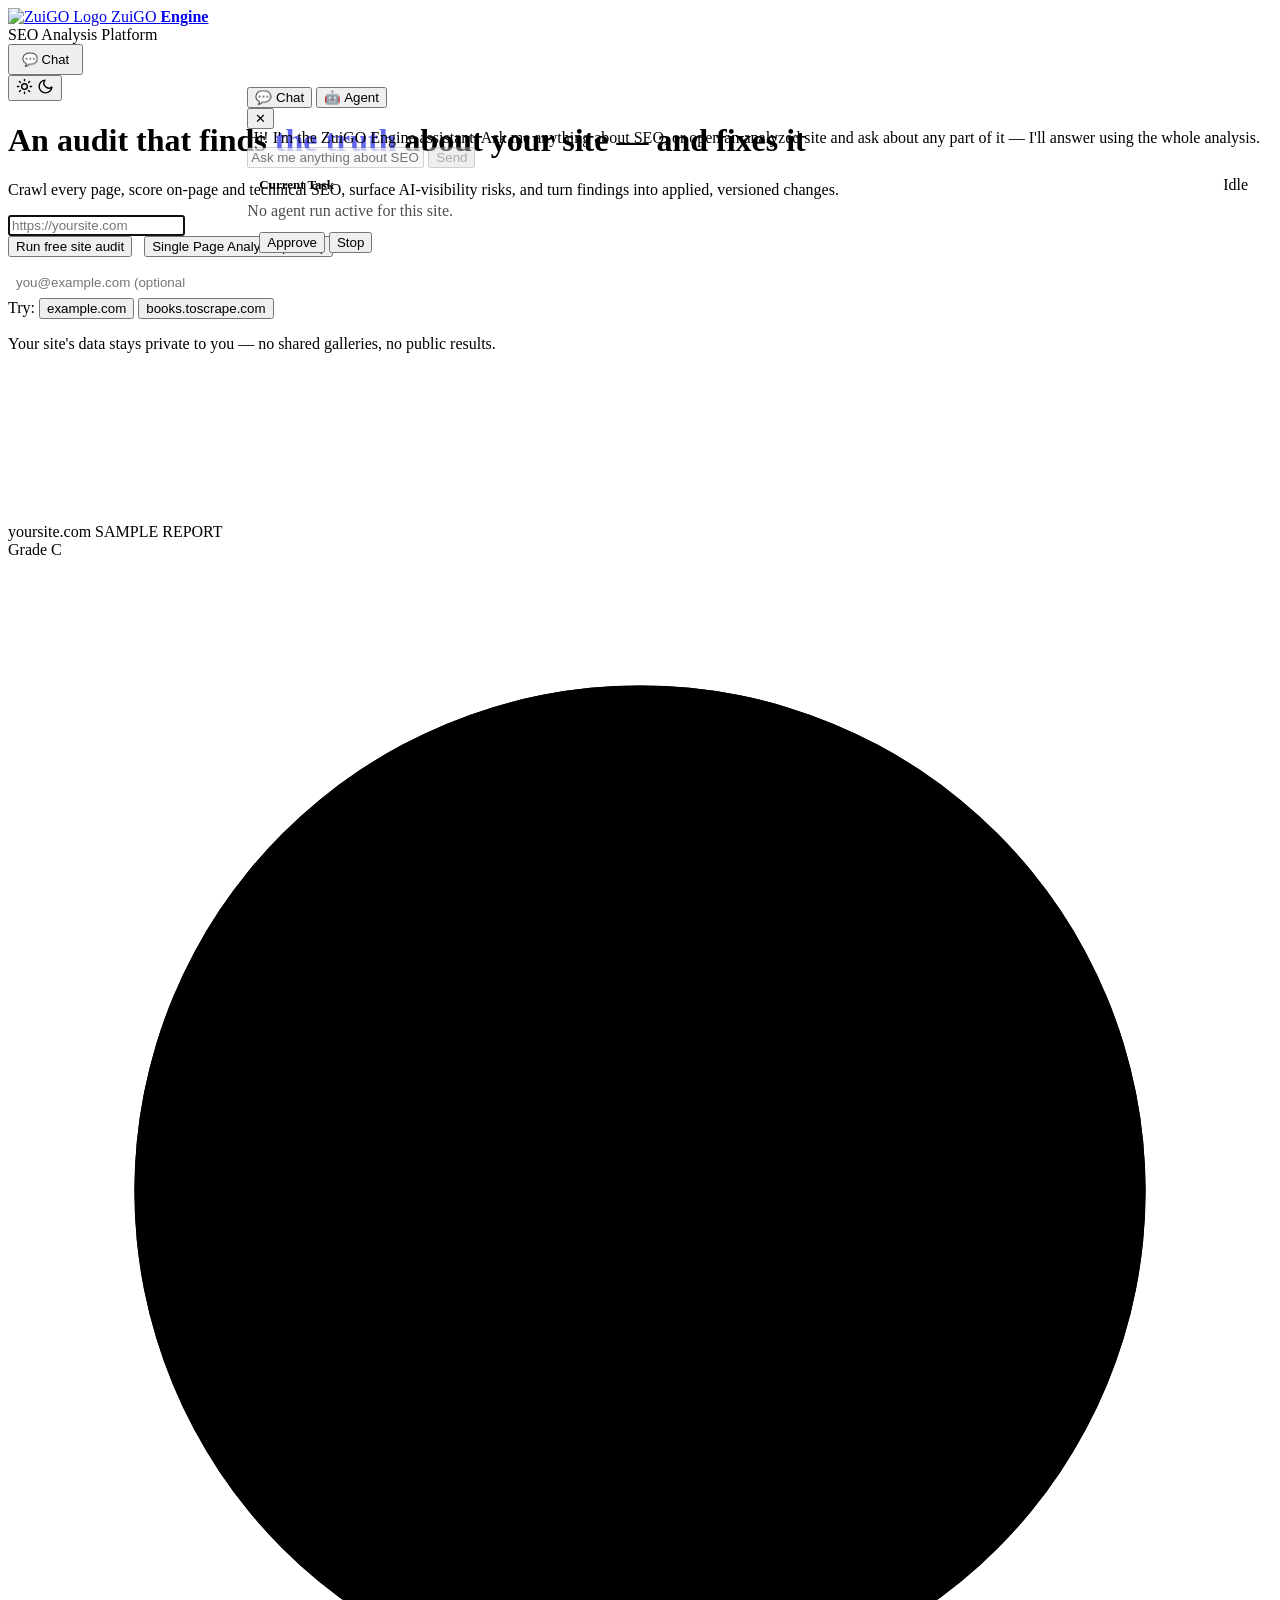
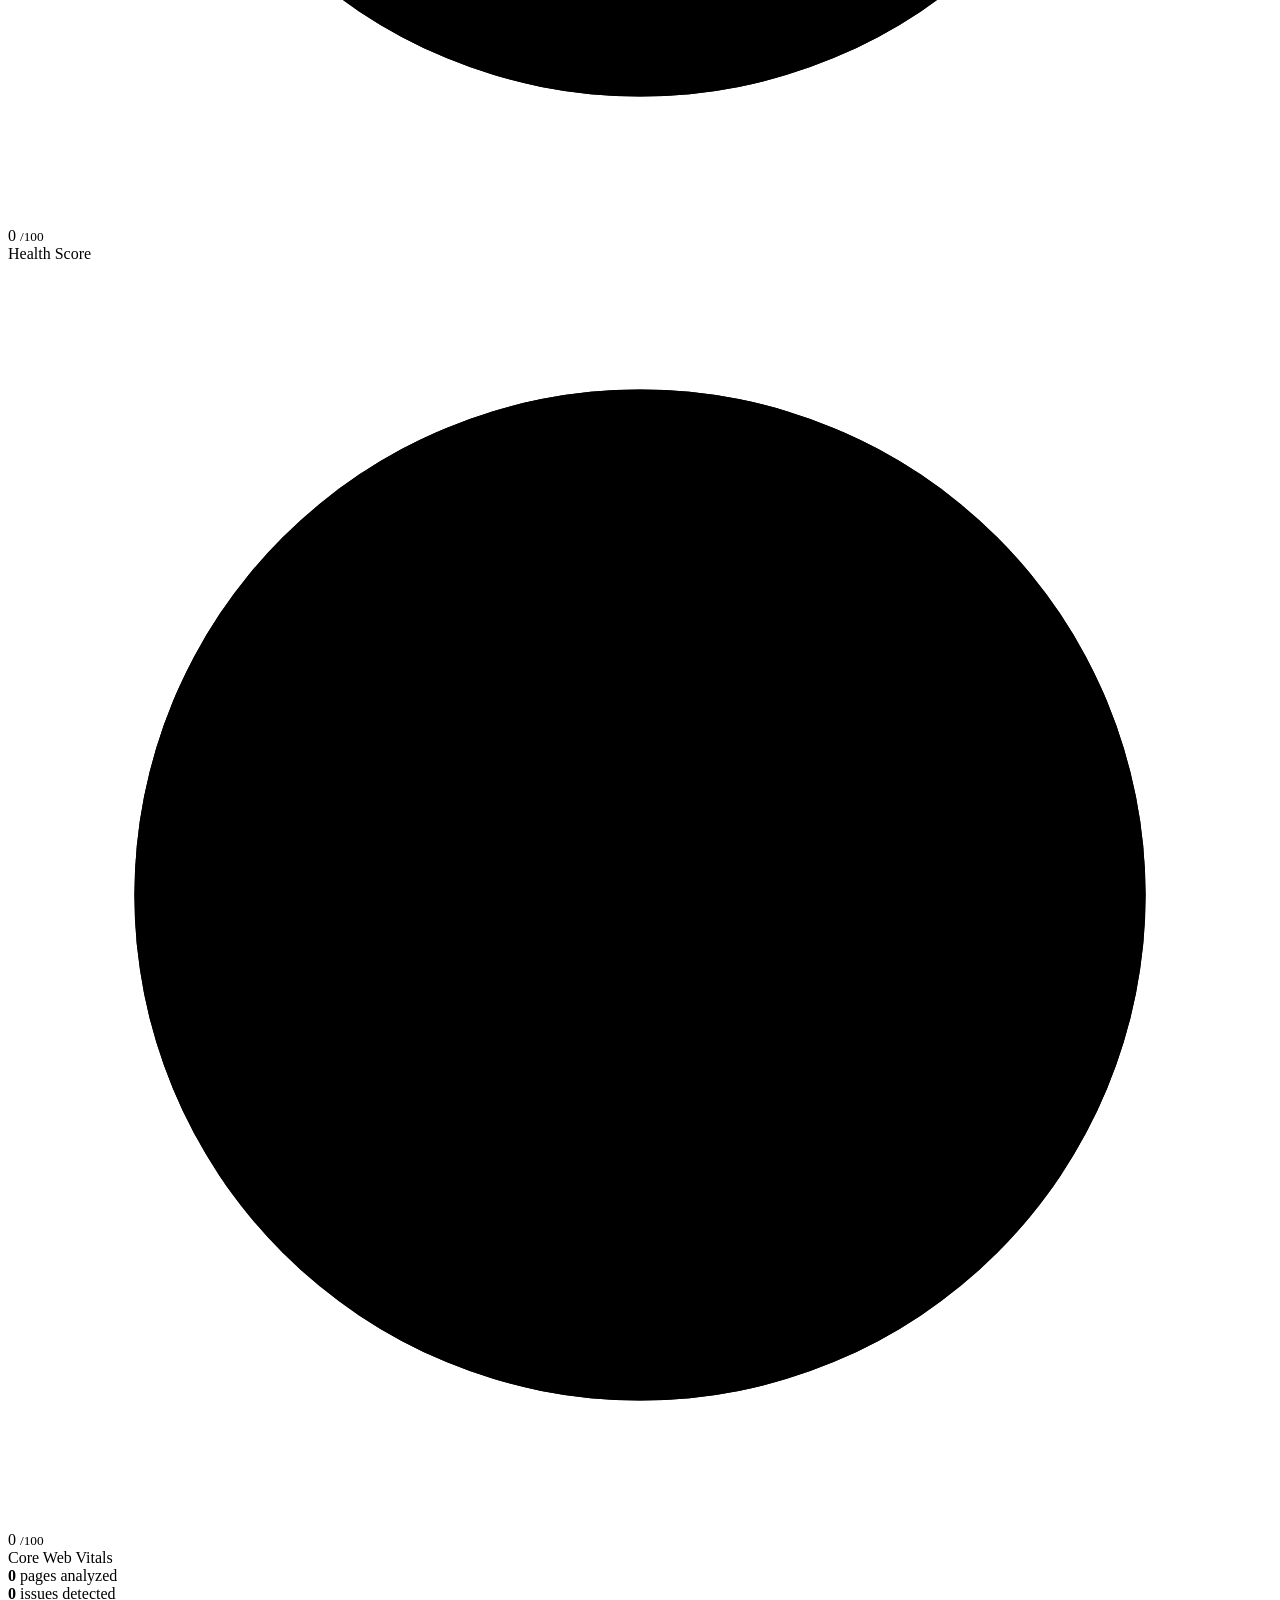
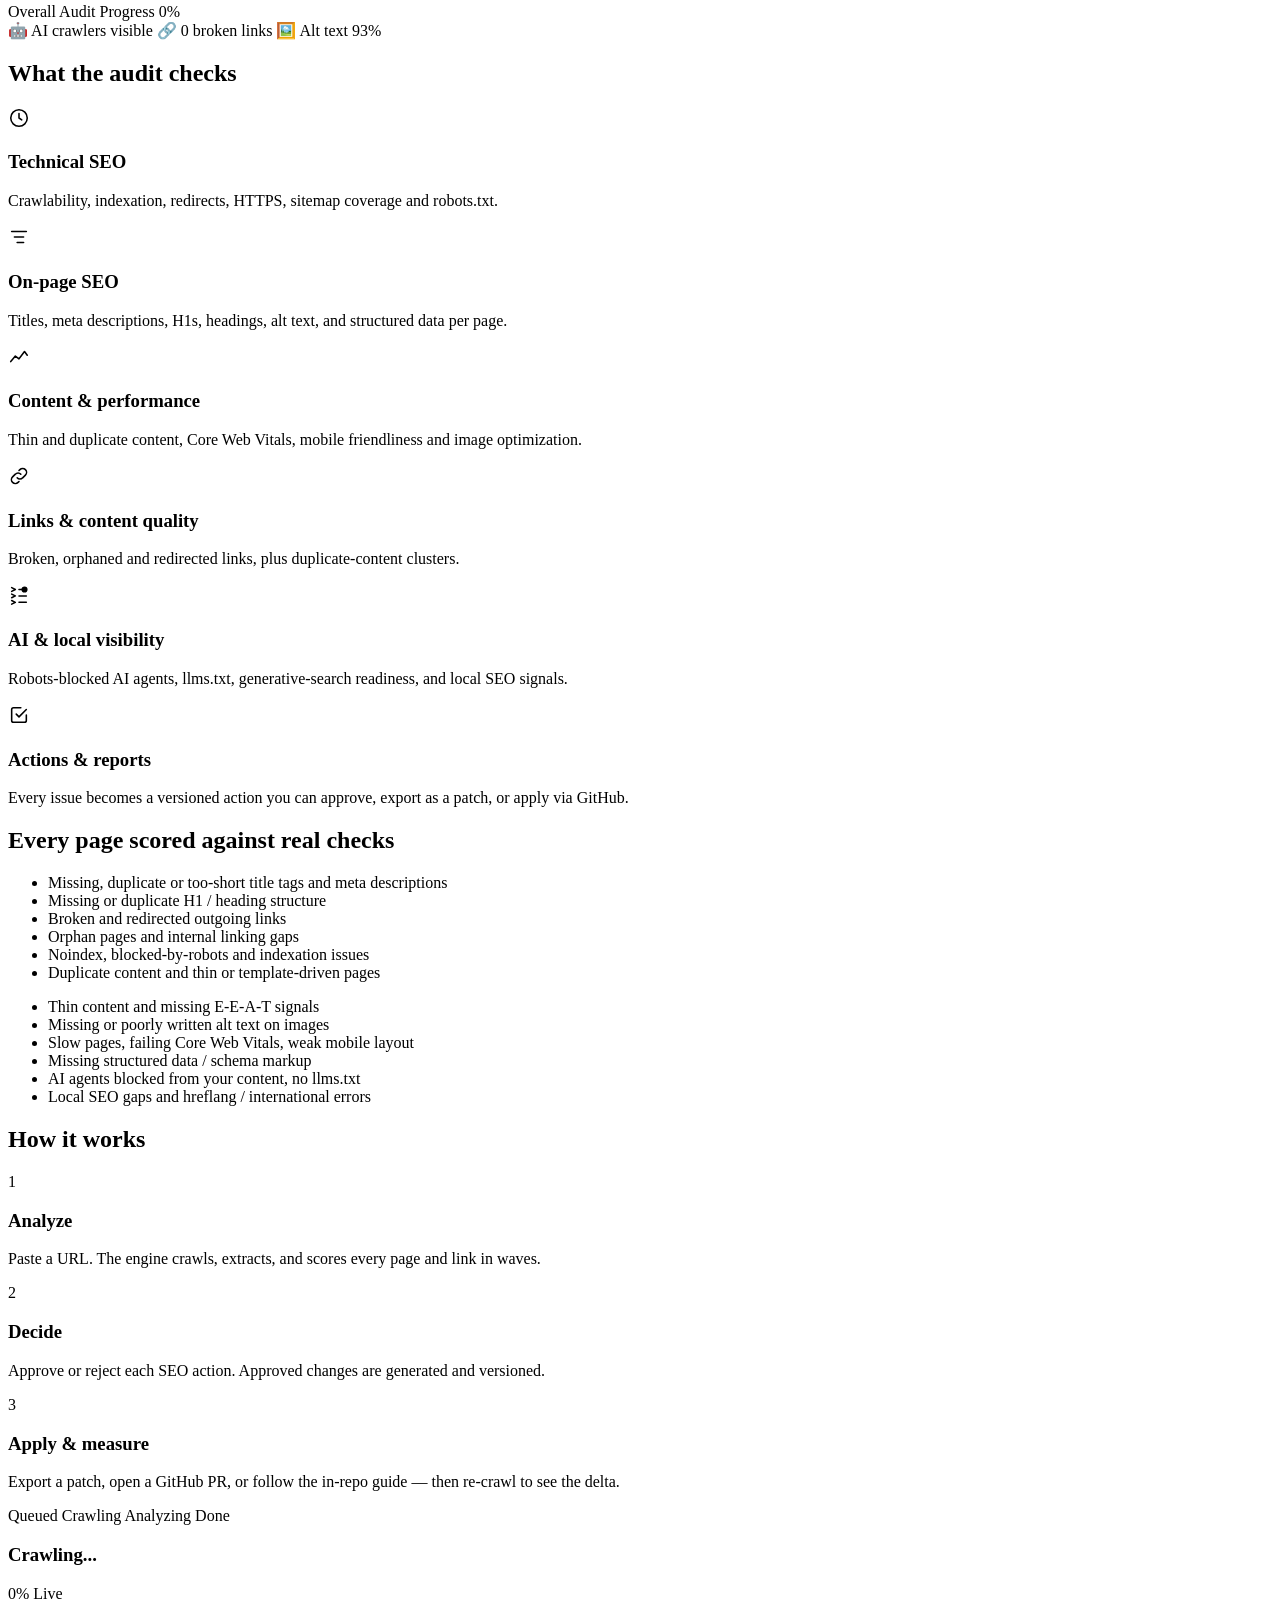
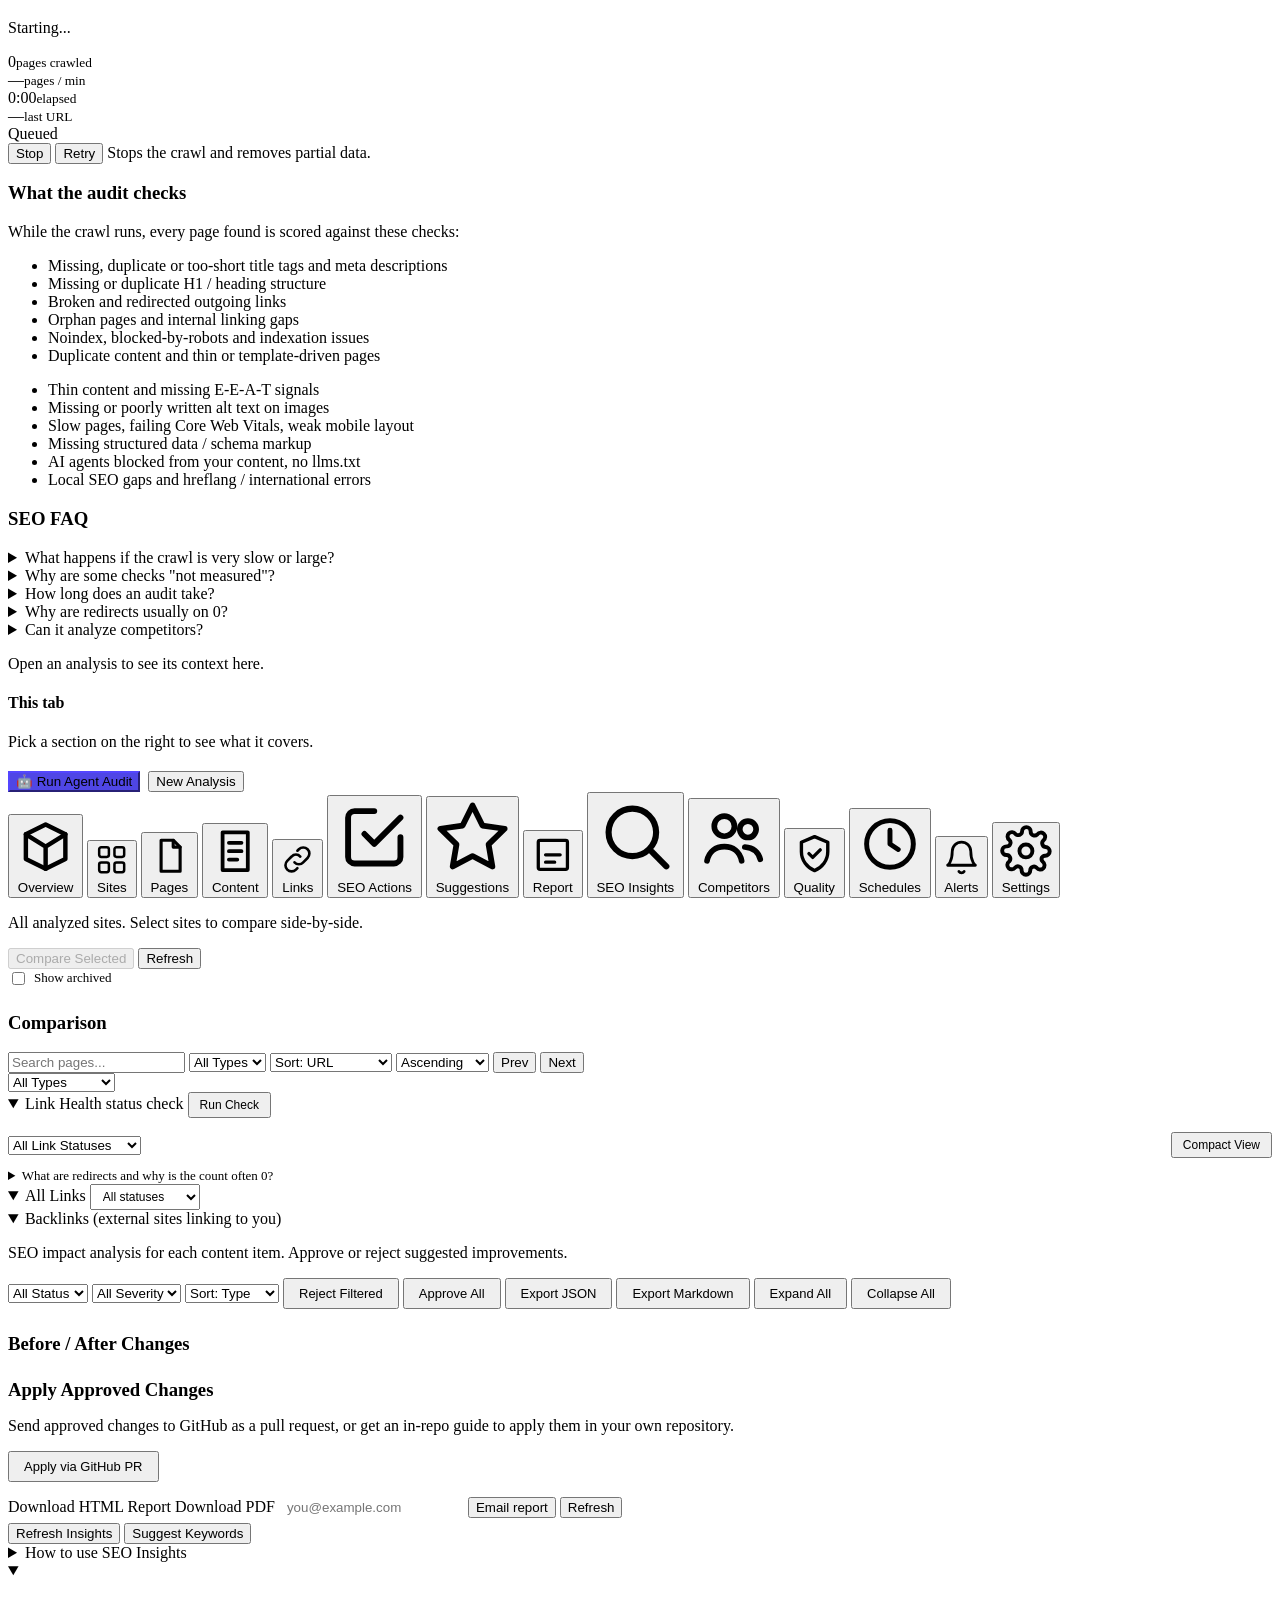
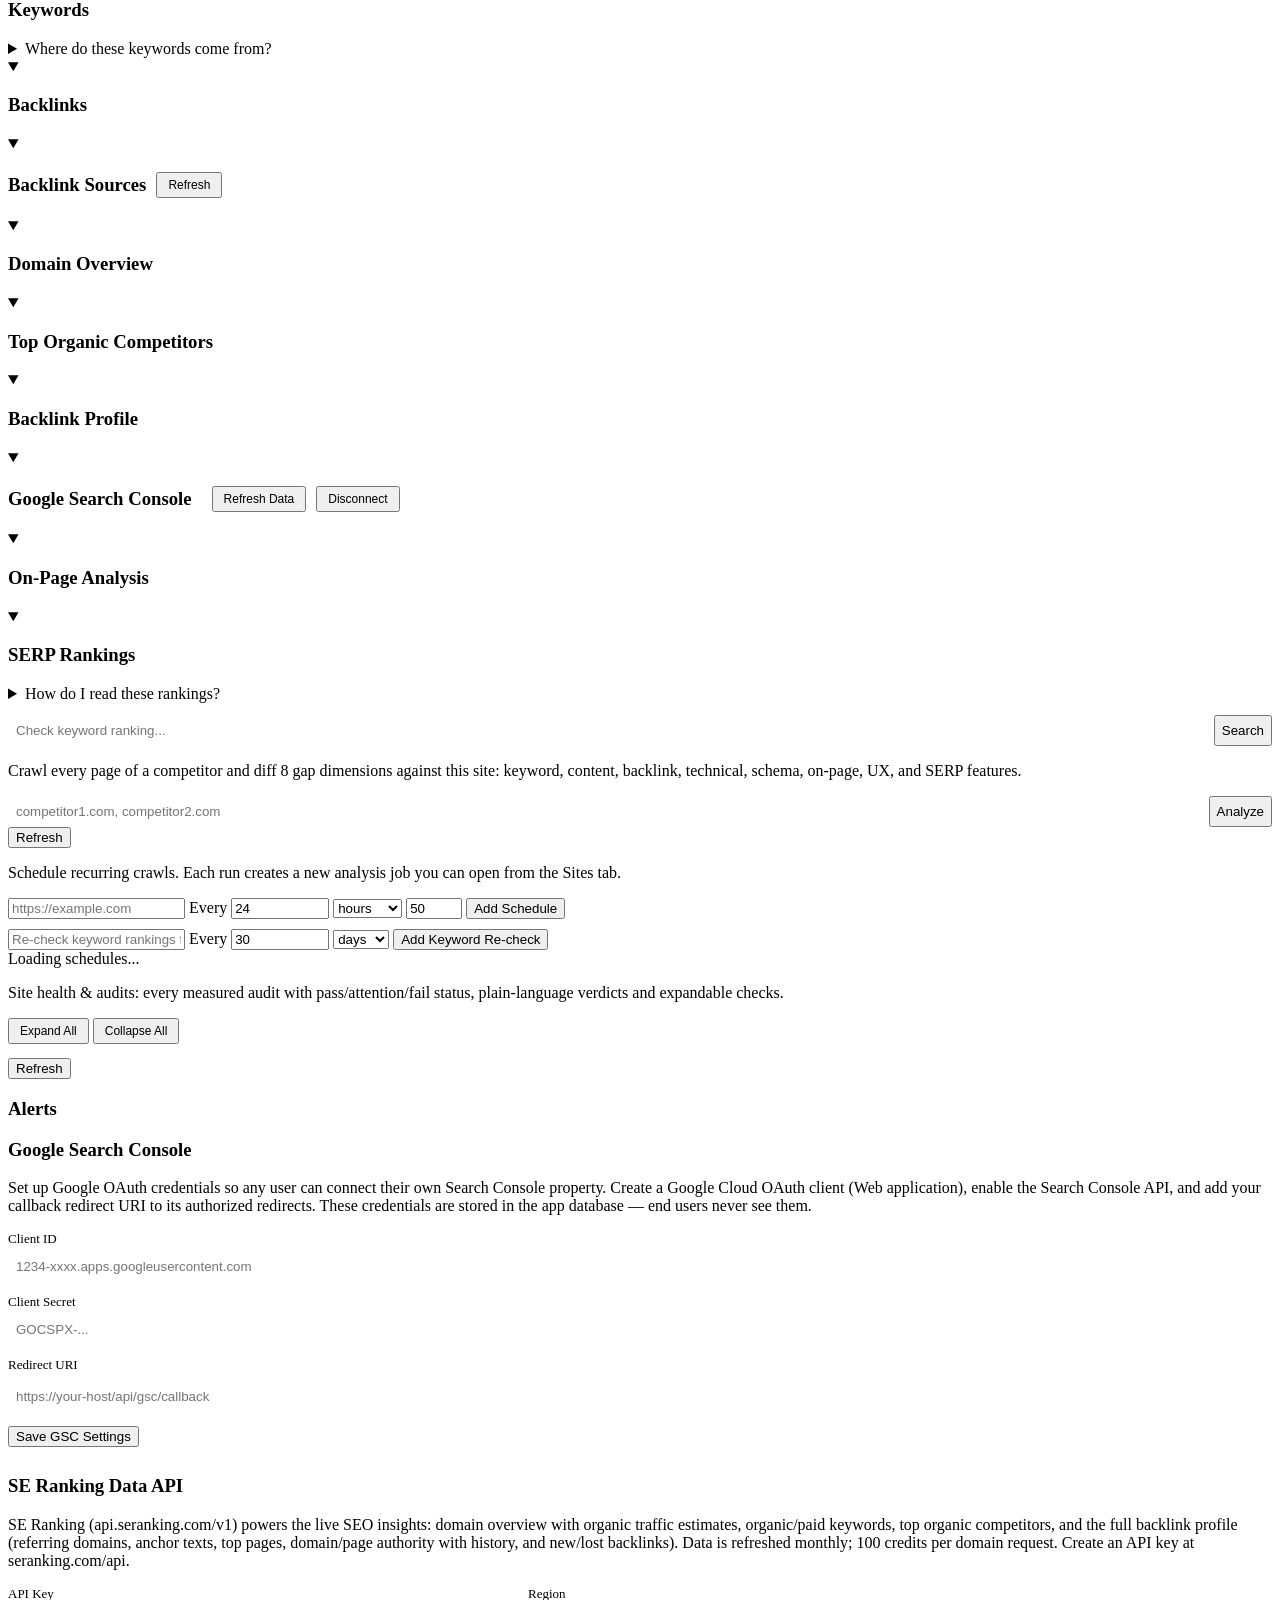
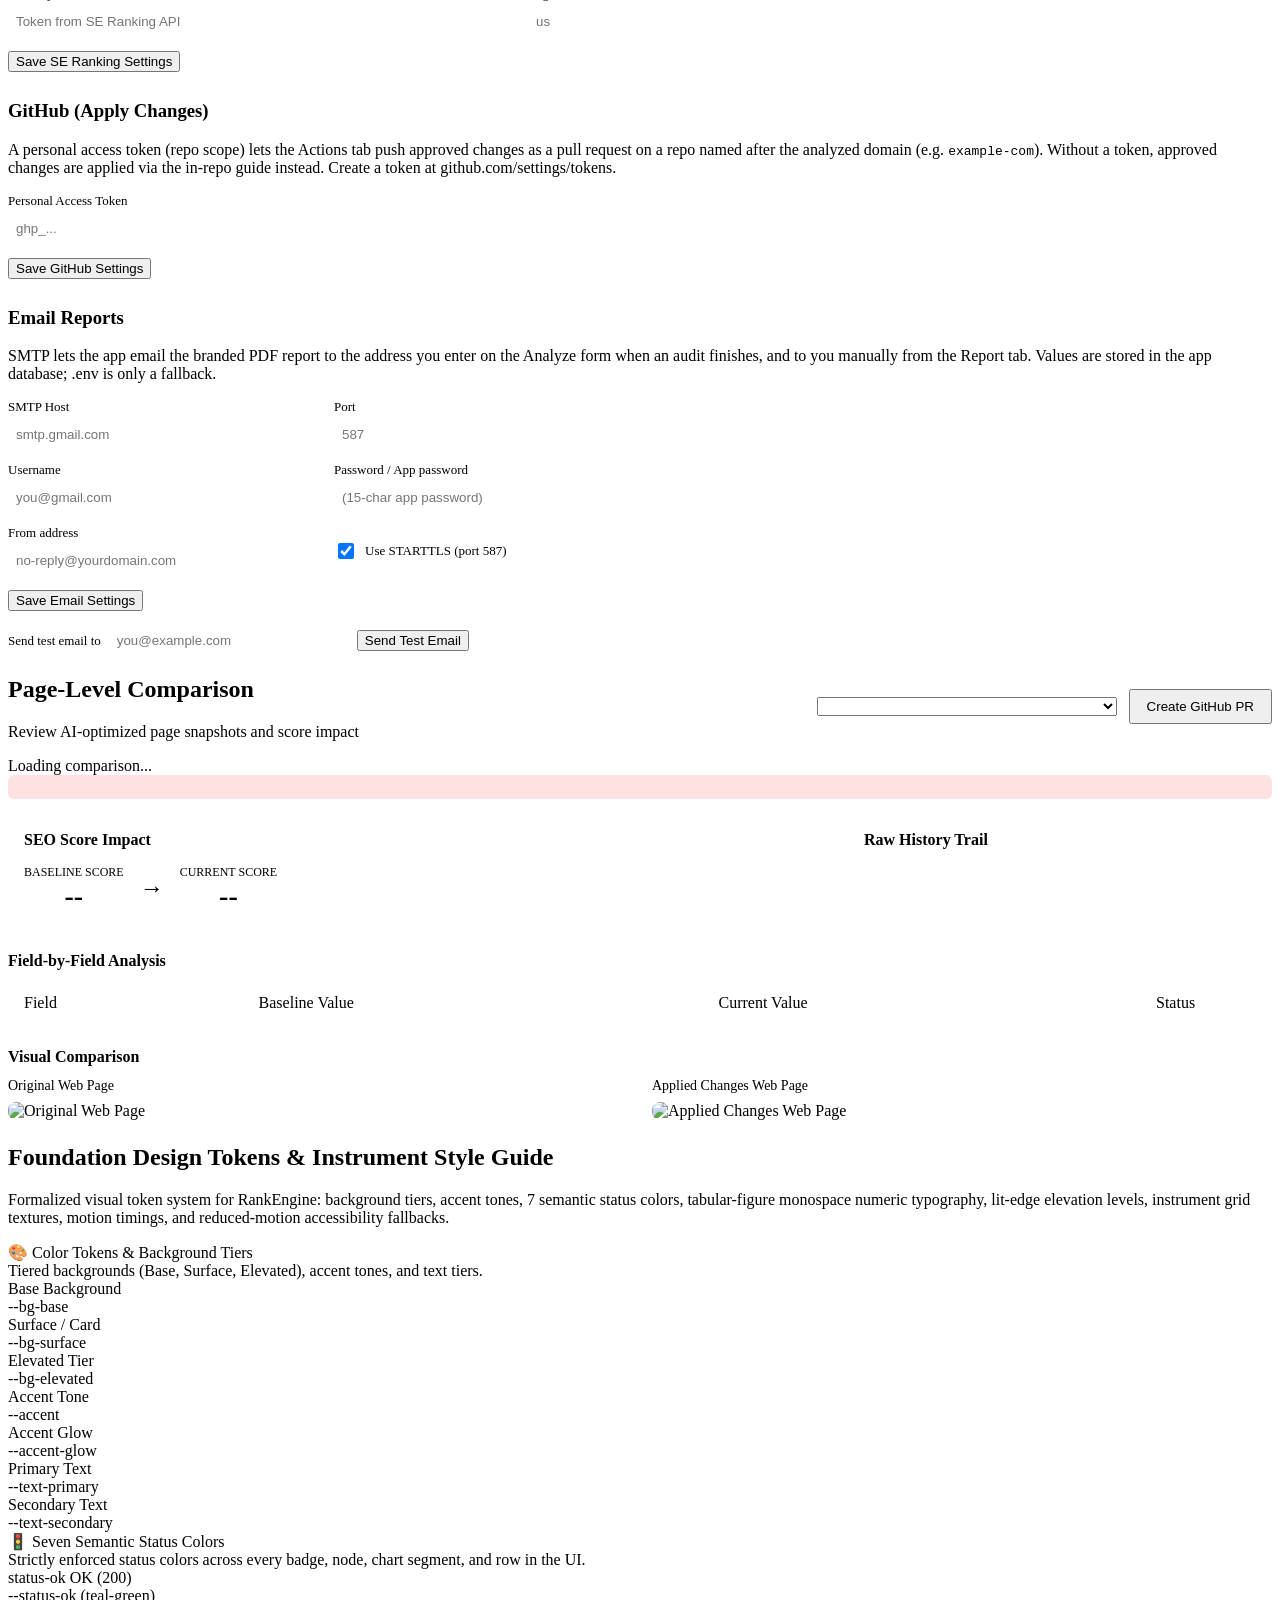
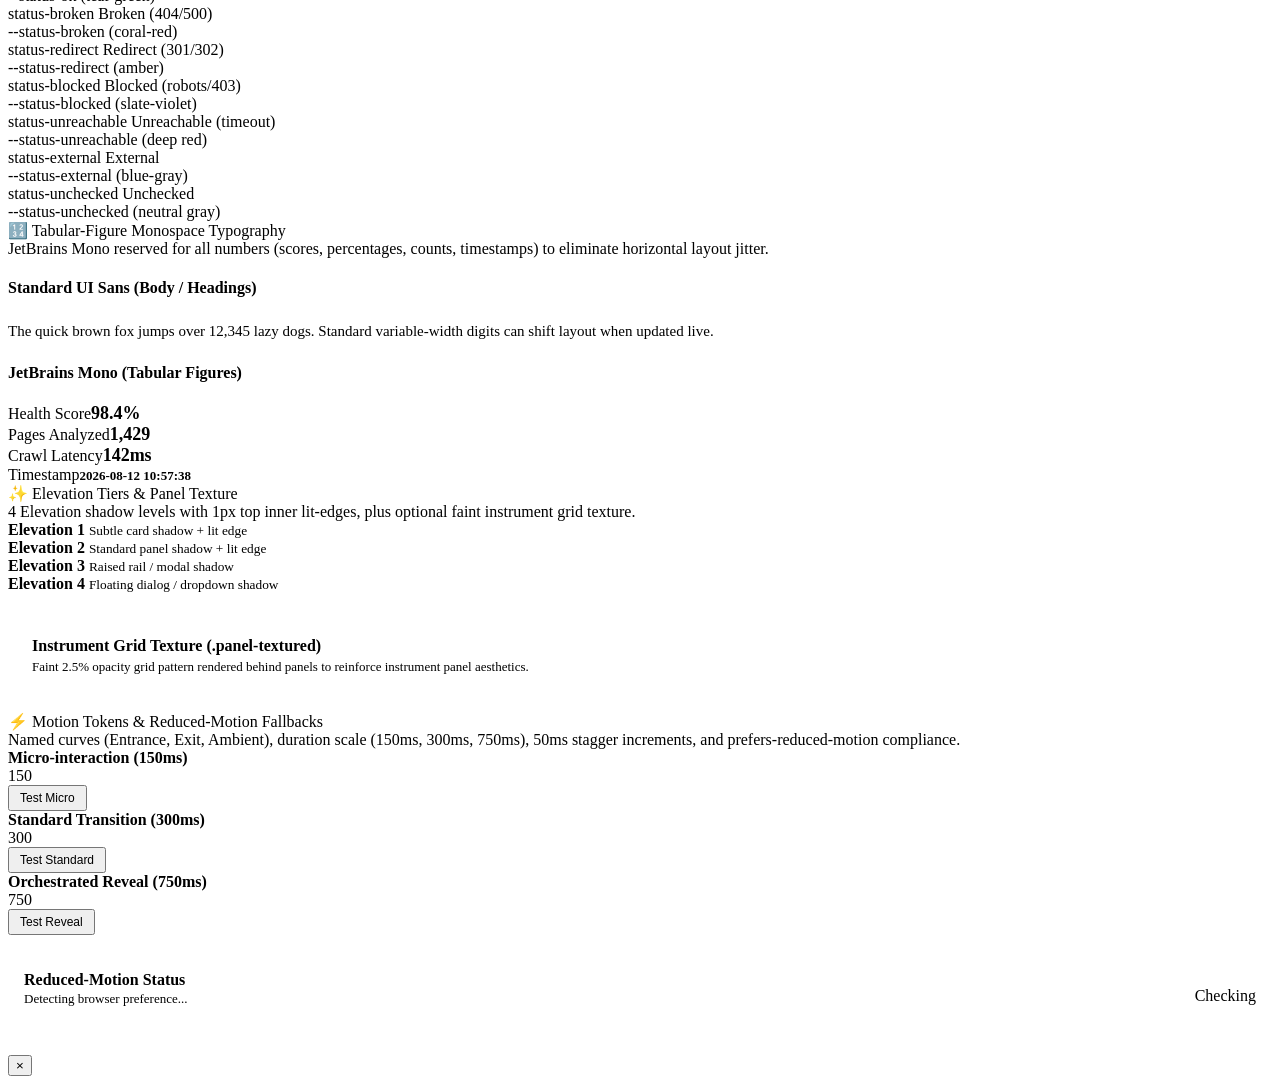
==== frontend/index.html @ f0a7337d "feat: implement weighted site health scoring engine and add single-page analysis capability" ====
<!DOCTYPE html>
<html lang="en">
<head>
<meta charset="UTF-8">
<meta name="viewport" content="width=device-width, initial-scale=1.0">
<title>ZuiGO Engine — SEO Analysis</title>
<meta name="description" content="ZuiGO Engine — crawl, audit, and fix SEO across your whole site.">
<link rel="preconnect" href="https://fonts.googleapis.com">
<link rel="preconnect" href="https://fonts.gstatic.com" crossorigin>
<link href="https://fonts.googleapis.com/css2?family=JetBrains+Mono:wght@400;500;600;700&display=swap" rel="stylesheet">
<link rel="icon" type="image/png" href="/static/logo.png">
<link rel="stylesheet" href="/static/style.css?v=3">
<script>
(function () {
  try {
    var t = localStorage.getItem('zui-theme');
    if (t === 'dark' || (t !== 'light' && matchMedia('(prefers-color-scheme: dark)').matches)) {
      document.documentElement.dataset.theme = 'dark';
    }
  } catch (e) {}
})();
</script>
</head>
<body>
<div id="app">
  <header class="header">
    <a class="brand-lockup" href="/" title="Back to the ZuiGO Engine landing page">
      <img class="brand-mark-img" src="/static/logo.png" width="32" height="32" alt="ZuiGO Logo">
      <span class="brand-lockup-text">ZuiGO <b>Engine</b></span>
    </a>
    <div class="header-sub">SEO Analysis Platform</div>
    <div class="header-spacer"></div>
    <div id="chat-widget" class="chat-widget" style="position: relative; margin-right: 12px;">
      <button id="chat-toggle" class="chat-toggle" style="padding: 6px 12px; font-size: 13px;">💬 Chat</button>
      <div id="chat-panel" class="chat-panel hidden" style="position: absolute; top: calc(100% + 12px); right: 0; margin-bottom: 0; transform-origin: top right; z-index: 99999;">
        <div class="chat-panel-header">
          <div class="chat-tabs" id="chat-tabs">
            <button class="chat-tab-btn active" data-target="chat-box">💬 Chat</button>
            <button class="chat-tab-btn" data-target="agent-box">🤖 Agent<span id="agent-alert-dot" class="alert-dot hidden"></span></button>
          </div>
          <span id="chat-context-hint" class="chat-context-hint"></span>
          <button id="chat-close" class="chat-close" title="Close">✕</button>
        </div>
        <div class="chat-box" id="chat-box">
          <div class="chat-messages" id="chat-messages">
            <div class="chat-message bot">Hi! I'm the ZuiGO Engine assistant. Ask me anything about SEO, or open an analyzed site and ask about any part of it — I'll answer using the whole analysis.</div>
          </div>
          <form id="chat-form" class="chat-input-group">
            <input type="text" id="chat-input" placeholder="Ask me anything about SEO..." disabled>
            <button type="submit" id="chat-send" disabled>Send</button>
          </form>
        </div>
        <div class="chat-box hidden" id="agent-box" style="display: flex; flex-direction: column;">
          <div class="agent-status-bar" style="padding: 8px 12px; border-bottom: 1px solid var(--border); display: flex; justify-content: space-between; align-items: center; background: var(--bg-surface);">
            <span style="font-size: 13px; font-weight: 600; color: var(--text-muted);">Current Task</span>
            <span id="agent-status-badge" class="badge" style="background: var(--bg-elevated); color: var(--text-muted);">Idle</span>
          </div>
          <div class="chat-messages" id="agent-messages" style="flex: 1; overflow-y: auto;">
            <div class="chat-message bot" style="opacity: 0.7;">No agent run active for this site.</div>
          </div>
          <div id="agent-action-group" class="chat-input-group hidden" style="padding: 12px; background: var(--bg-surface); border-top: 1px solid var(--border); gap: 8px; flex-shrink: 0;">
            <button type="button" id="agent-approve-btn" class="btn-primary" style="flex: 1;">Approve</button>
            <button type="button" id="agent-stop-btn" class="btn-danger" style="flex: 1;">Stop</button>
          </div>
        </div>
      </div>
    </div>
    <button id="theme-toggle" class="icon-btn" type="button" aria-label="Toggle dark mode">
      <svg class="icon icon-sun" width="17" height="17" viewBox="0 0 24 24" fill="none" stroke="currentColor" stroke-width="2" stroke-linecap="round">
        <circle cx="12" cy="12" r="4"/><path d="M12 2v2m0 16v2M4.9 4.9l1.4 1.4m11.4 11.4 1.4 1.4M2 12h2m16 0h2M4.9 19.1l1.4-1.4m11.4-11.4 1.4-1.4"/>
      </svg>
      <svg class="icon icon-moon" width="17" height="17" viewBox="0 0 24 24" fill="none" stroke="currentColor" stroke-width="2" stroke-linecap="round" stroke-linejoin="round">
        <path d="M21 12.8A9 9 0 1 1 11.2 3a7 7 0 0 0 9.8 9.8z"/>
      </svg>
    </button>
  </header>

  <main class="main">
    <div id="input-section" class="input-section hero-container">
      <div id="hero-radar-bg" class="hero-radar-bg" aria-hidden="true"></div>

      <h1 class="hero-headline">An audit that finds <span id="hero-headline-truth" class="headline-truth" style="color:#6366f1;opacity:1;display:inline;visibility:visible;">the truth</span> about your site &mdash; and fixes it</h1>
      <p class="subtitle">Crawl every page, score on-page and technical SEO, surface AI-visibility risks, and turn findings into applied, versioned changes.</p>

      <form id="analyze-form" class="url-form">
        <div class="input-group">
          <div class="url-input-wrapper">
            <input type="url" id="url-input" placeholder="https://yoursite.com" required autofocus autocomplete="off" spellcheck="false">
            <span id="url-validation-icon" class="url-validation-icon" aria-label="URL validation indicator"></span>
          </div>
          <button type="submit" id="analyze-btn" class="btn-primary-glow">
            <span id="analyze-btn-spinner" class="analyze-btn-spinner hidden" aria-hidden="true"></span>
            <span id="analyze-btn-text">Run free site audit</span>
          </button>
          <button type="button" id="single-page-btn" class="btn-secondary" style="margin-left:8px;" onclick="startSinglePageAnalysis(event)">
            <span id="single-page-spinner" class="analyze-btn-spinner hidden" aria-hidden="true"></span>
            <span id="single-page-text">Single Page Analysis (Demo)</span>
          </button>
        </div>
        <div class="input-group" style="margin-top:10px">
          <input type="email" id="email-input" placeholder="you@example.com (optional — get the PDF report by email)" style="padding:8px;border-radius:6px;border:1px solid var(--border);background:var(--bg-secondary);color:var(--text);flex:1">
        </div>
        <div class="examples-row">
          <span class="examples-label">Try:</span>
          <button type="button" class="example-chip" data-url="https://example.com">example.com</button>
          <button type="button" class="example-chip" data-url="https://books.toscrape.com">books.toscrape.com</button>
        </div>
        <p class="privacy-note">Your site's data stays private to you — no shared galleries, no public results.</p>
      </form>

      <!-- Interactive 3D Sample Report Card -->
      <div id="sample-report-card" class="sample-report-card elevation-3 panel-textured">
        <canvas id="src-ambient-canvas" class="src-ambient-canvas" aria-hidden="true"></canvas>
        <div class="src-card-inner">
          <div class="src-header">
            <div class="src-domain-lockup">
              <span class="src-domain">yoursite.com</span>
              <span class="src-badge-label">SAMPLE REPORT</span>
            </div>
            <span class="status-chip badge-status-redirect src-grade-chip">Grade C</span>
          </div>

          <div class="src-metrics-grid">
            <!-- Health Score Radial Arc Gauge (79/100 Healthy) -->
            <div class="src-gauge-card">
              <div class="src-gauge-wrapper">
                <svg class="src-gauge-svg" viewBox="0 0 100 100">
                  <circle class="gauge-circle-bg" cx="50" cy="50" r="40" />
                  <circle id="src-health-gauge" class="gauge-circle-fill status-ok-gauge" cx="50" cy="50" r="40" stroke-dasharray="251.2" stroke-dashoffset="251.2" />
                </svg>
                <div class="src-gauge-center">
                  <span id="src-health-num" class="src-score-val tabular-nums">0</span>
                  <small>/100</small>
                </div>
              </div>
              <span class="src-gauge-label">Health Score</span>
            </div>

            <!-- Core Web Vitals Radial Arc Gauge (56/100 Warning) -->
            <div class="src-gauge-card">
              <div class="src-gauge-wrapper">
                <svg class="src-gauge-svg" viewBox="0 0 100 100">
                  <circle class="gauge-circle-bg" cx="50" cy="50" r="40" />
                  <circle id="src-vitals-gauge" class="gauge-circle-fill status-warning-gauge" cx="50" cy="50" r="40" stroke-dasharray="251.2" stroke-dashoffset="251.2" />
                </svg>
                <div class="src-gauge-center">
                  <span id="src-vitals-num" class="src-score-val tabular-nums">0</span>
                  <small>/100</small>
                </div>
              </div>
              <span class="src-gauge-label">Core Web Vitals</span>
            </div>
          </div>

          <div class="src-stats-row">
            <div class="src-stat-pill">
              <strong class="tabular-nums" id="src-pages-num">0</strong> pages analyzed
            </div>
            <div class="src-stat-pill">
              <strong class="tabular-nums" id="src-issues-num">0</strong> issues detected
            </div>
          </div>

          <!-- Progress Bar Fill -->
          <div class="src-progress-container">
            <div class="src-progress-header">
              <span>Overall Audit Progress</span>
              <span class="tabular-nums" id="src-progress-pct">0%</span>
            </div>
            <div class="src-progress-track">
              <div id="src-progress-bar" class="src-progress-fill" style="width: 0%"></div>
            </div>
          </div>

          <!-- 3 Staggered Entrance Tags -->
          <div class="src-tags-row">
            <span class="src-tag stagger-item">🤖 AI crawlers visible</span>
            <span class="src-tag stagger-item">🔗 0 broken links</span>
            <span class="src-tag stagger-item">🖼️ Alt text 93%</span>
          </div>
        </div>
      </div>

      <section class="analyze-section">
        <h2 class="section-title-landing">What the audit checks</h2>
        <div class="features-grid">
          <!-- 1. Technical SEO (Clock / Crawlability) -->
          <div class="feature-card feature-card-tech">
            <svg class="feature-icon icon-tech" width="22" height="22" viewBox="0 0 24 24" fill="none" stroke="currentColor" stroke-width="1.7" stroke-linecap="round" stroke-linejoin="round">
              <circle cx="12" cy="12" r="9"/>
              <path class="icon-clock-hand" d="M12 7v5l3 2"/>
            </svg>
            <h3>Technical SEO</h3>
            <p>Crawlability, indexation, redirects, HTTPS, sitemap coverage and robots.txt.</p>
          </div>

          <!-- 2. On-page SEO (Document & Heading lines) -->
          <div class="feature-card feature-card-onpage">
            <svg class="feature-icon icon-onpage" width="22" height="22" viewBox="0 0 24 24" fill="none" stroke="currentColor" stroke-width="1.7" stroke-linecap="round" stroke-linejoin="round">
              <path d="M4 6h16"/>
              <line class="icon-heading-line-1" x1="7" y1="12" x2="17" y2="12"/>
              <line class="icon-heading-line-2" x1="10" y1="18" x2="17" y2="18"/>
            </svg>
            <h3>On-page SEO</h3>
            <p>Titles, meta descriptions, H1s, headings, alt text, and structured data per page.</p>
          </div>

          <!-- 3. Content & performance (Speed & Trend line) -->
          <div class="feature-card feature-card-content">
            <svg class="feature-icon icon-content" width="22" height="22" viewBox="0 0 24 24" fill="none" stroke="currentColor" stroke-width="1.7" stroke-linecap="round" stroke-linejoin="round">
              <path class="icon-trend-line" d="M3 17l5-6 4 3 6-8 3 4"/>
            </svg>
            <h3>Content &amp; performance</h3>
            <p>Thin and duplicate content, Core Web Vitals, mobile friendliness and image optimization.</p>
          </div>

          <!-- 4. Links & content quality (Chain links) -->
          <div class="feature-card feature-card-links">
            <svg class="feature-icon icon-links" width="22" height="22" viewBox="0 0 24 24" fill="none" stroke="currentColor" stroke-width="1.7" stroke-linecap="round" stroke-linejoin="round">
              <path class="icon-link-half-1" d="M10 14a4 4 0 0 0 6 0l3-3a4 4 0 1 0-6-6l-1 1"/>
              <path class="icon-link-half-2" d="M14 10a4 4 0 0 0-6 0l-3 3a4 4 0 1 0 6 6l1-1"/>
            </svg>
            <h3>Links &amp; content quality</h3>
            <p>Broken, orphaned and redirected links, plus duplicate-content clusters.</p>
          </div>

          <!-- 5. AI & local visibility (AI Sparkle) -->
          <div class="feature-card feature-card-ai">
            <svg class="feature-icon icon-ai" width="22" height="22" viewBox="0 0 24 24" fill="none" stroke="currentColor" stroke-width="1.7" stroke-linecap="round" stroke-linejoin="round">
              <path d="M4 4l4 2 -4 2M12 6h8M4 11l4 2-4 2M12 13h8M4 18l4 2-4 2M12 20h8"/>
              <circle class="icon-ai-sparkle" cx="18" cy="6" r="2.5" fill="currentColor"/>
            </svg>
            <h3>AI &amp; local visibility</h3>
            <p>Robots-blocked AI agents, llms.txt, generative-search readiness, and local SEO signals.</p>
          </div>

          <!-- 6. Actions & reports (Versioned Patch Checkmark) -->
          <div class="feature-card feature-card-actions">
            <svg class="feature-icon icon-actions" width="22" height="22" viewBox="0 0 24 24" fill="none" stroke="currentColor" stroke-width="1.7" stroke-linecap="round" stroke-linejoin="round">
              <path class="icon-action-checkmark" d="M9 11l3 3 8-8"/>
              <path d="M20 12v6a2 2 0 0 1-2 2H6a2 2 0 0 1-2-2V6a2 2 0 0 1 2-2h8"/>
            </svg>
            <h3>Actions &amp; reports</h3>
            <p>Every issue becomes a versioned action you can approve, export as a patch, or apply via GitHub.</p>
          </div>
        </div>
      </section>

      <section class="analyze-checks">
        <h2 class="section-title-landing">Every page scored against real checks</h2>
        <div class="checks-grid">
          <ul>
            <li>Missing, duplicate or too-short title tags and meta descriptions</li>
            <li>Missing or duplicate H1 / heading structure</li>
            <li>Broken and redirected outgoing links</li>
            <li>Orphan pages and internal linking gaps</li>
            <li>Noindex, blocked-by-robots and indexation issues</li>
            <li>Duplicate content and thin or template-driven pages</li>
          </ul>
          <ul>
            <li>Thin content and missing E-E-A-T signals</li>
            <li>Missing or poorly written alt text on images</li>
            <li>Slow pages, failing Core Web Vitals, weak mobile layout</li>
            <li>Missing structured data / schema markup</li>
            <li>AI agents blocked from your content, no llms.txt</li>
            <li>Local SEO gaps and hreflang / international errors</li>
          </ul>
        </div>
      </section>

      <section class="analyze-how">
        <h2 class="section-title-landing">How it works</h2>
        <div class="how-grid">
          <div class="how-step">
            <div class="how-num">1</div>
            <h3>Analyze</h3>
            <p>Paste a URL. The engine crawls, extracts, and scores every page and link in waves.</p>
          </div>
          <div class="how-step" style="animation-delay:.08s">
            <div class="how-num">2</div>
            <h3>Decide</h3>
            <p>Approve or reject each SEO action. Approved changes are generated and versioned.</p>
          </div>
          <div class="how-step" style="animation-delay:.16s">
            <div class="how-num">3</div>
            <h3>Apply &amp; measure</h3>
            <p>Export a patch, open a GitHub PR, or follow the in-repo guide — then re-crawl to see the delta.</p>
          </div>
        </div>
      </section>
    </div>

    <div id="progress-section" class="progress-section hidden">
      <div class="progress-card">
        <div class="phase-chips" id="phase-chips" aria-label="Analysis pipeline stages">
          <span class="phase-chip active" data-phase="queued">Queued</span>
          <span class="phase-arrow" aria-hidden="true"></span>
          <span class="phase-chip" data-phase="crawling">Crawling</span>
          <span class="phase-arrow" aria-hidden="true"></span>
          <span class="phase-chip" data-phase="analyzing">Analyzing</span>
          <span class="phase-arrow" aria-hidden="true"></span>
          <span class="phase-chip" data-phase="done">Done</span>
        </div>
        <h3 id="progress-title">Crawling...</h3>
        <div class="progress-bar-track">
          <div id="progress-bar" class="progress-bar-fill"></div>
        </div>
        <div class="progress-meta">
          <span id="progress-percent" class="progress-percent">0%</span>
          <span id="progress-live" class="progress-live"><span class="live-dot"></span> Live</span>
        </div>
        <p id="progress-message" class="progress-message">Starting...</p>
        <div class="crawl-stats" id="crawl-stats">
          <div class="crawl-stat"><span id="cs-pages">0</span><small>pages crawled</small></div>
          <div class="crawl-stat"><span id="cs-rate">—</span><small>pages / min</small></div>
          <div class="crawl-stat"><span id="cs-elapsed">0:00</span><small>elapsed</small></div>
          <div class="crawl-stat"><span id="cs-last">—</span><small>last URL</small></div>
        </div>
        <div id="status-badge" class="status-badge status-queued">Queued</div>
        <div class="progress-actions">
          <button id="stop-analysis-btn" class="btn-danger btn-sm" type="button">Stop</button>
          <button id="retry-analysis-btn" class="btn-primary btn-sm hidden" type="button">Retry</button>
          <span class="progress-actions-note" id="stop-analysis-note">Stops the crawl and removes partial data.</span>
        </div>
      </div>

      <div class="progress-info">
        <section class="p-zone">
          <h3>What the audit checks</h3>
          <p class="p-note">While the crawl runs, every page found is scored against these checks:</p>
          <div class="checks-grid p-check-list">
            <ul>
              <li>Missing, duplicate or too-short title tags and meta descriptions</li>
              <li>Missing or duplicate H1 / heading structure</li>
              <li>Broken and redirected outgoing links</li>
              <li>Orphan pages and internal linking gaps</li>
              <li>Noindex, blocked-by-robots and indexation issues</li>
              <li>Duplicate content and thin or template-driven pages</li>
            </ul>
            <ul>
              <li>Thin content and missing E-E-A-T signals</li>
              <li>Missing or poorly written alt text on images</li>
              <li>Slow pages, failing Core Web Vitals, weak mobile layout</li>
              <li>Missing structured data / schema markup</li>
              <li>AI agents blocked from your content, no llms.txt</li>
              <li>Local SEO gaps and hreflang / international errors</li>
            </ul>
          </div>
        </section>

        <section class="p-zone">
          <h3>SEO FAQ</h3>
          <div class="faq-list">
            <details class="faq-item">
              <summary>What happens if the crawl is very slow or large?</summary>
              <div>The crawler seeds from your XML sitemap and walks internal links, with a page cap per job. If the time or page budget runs out first, the audit continues with the pages already crawled and marks the report <strong>partial</strong> — you'll see an amber note explaining what was and wasn't measured.</div>
            </details>
            <details class="faq-item">
              <summary>Why are some checks "not measured"?</summary>
              <div>Indexation and some live-insight checks use paid APIs. When no credits are configured or a provider is unavailable, the check honestly reports "not measured" with a hint instead of guessing a number.</div>
            </details>
            <details class="faq-item">
              <summary>How long does an audit take?</summary>
              <div>Short: from a couple of minutes for small sites to longer for large ones — the crawl, then analysis, run in waves. You can leave the tab and come back; the job stays open under its link (your browser keeps the job id in the URL).</div>
            </details>
            <details class="faq-item">
              <summary>Why are redirects usually on 0?</summary>
              <div>A redirect is a server response (301 / 302) pointing a URL elsewhere — healthy when a site links directly to final URLs. The count reflects links that returned a redirect chain during the last check; a 0 means none did, not that redirects are missing.</div>
            </details>
            <details class="faq-item">
              <summary>Can it analyze competitors?</summary>
              <div>Yes — the Competitors tab crawls each competitor and diffs 8 gap dimensions (keywords, content, backlinks, technical, schema, on-page, UX, SERP features). If a competitor blocks the crawler (e.g. robots.txt), you get a partial report from SE Ranking + SERP data with a clear "blocked" note.</div>
            </details>
          </div>
        </section>
      </div>
    </div>

    <div class="dashboard-grid" id="dashboard-grid">
      <aside class="rail left-rail" id="left-rail" aria-label="Analysis context and quick navigation">
        <section class="rail-section rail-job" id="rail-job">
          <p class="rail-empty">Open an analysis to see its context here.</p>
        </section>
        <nav class="rail-section rail-nav" id="rail-nav" aria-label="Quick section navigation"></nav>
        <section class="rail-section">
          <h4 class="rail-title">This tab</h4>
          <p id="rail-explain" class="rail-explain">Pick a section on the right to see what it covers.</p>
          <div class="rail-tip" id="rail-tip"></div>
        </section>
      </aside>

    <div id="results-section" class="results-section hidden">
      <div class="results-header">
        <div>
          <h2 id="results-url"></h2>
          <p id="results-status" class="results-status"></p>
        </div>
        <div style="display:flex; gap:8px; align-items:center;">
          <button id="quick-run-agent" class="btn-primary" style="background:#4f46e5; border-color:#4338ca;">🤖 Run Agent Audit</button>
          <button id="new-analysis-btn" class="btn-secondary">New Analysis</button>
        </div>
      </div>

      <nav class="tabs" id="tabs" aria-label="Dashboard sections">
        <button class="tab active" data-tab="overview">
          <svg viewBox="0 0 24 24" fill="none" stroke="currentColor" stroke-width="1.8" stroke-linecap="round" stroke-linejoin="round"><path d="M12 3l8 4v10l-8 4-8-4V7z"/><path d="M12 12l8-5M12 12l-8-5M12 12v9"/></svg>
          <span>Overview</span>
        </button>
        <button class="tab" data-tab="sites">
          <svg viewBox="0 0 24 24" fill="none" stroke="currentColor" stroke-width="1.8" stroke-linecap="round" stroke-linejoin="round"><rect x="3" y="3" width="7" height="7" rx="1.5"/><rect x="14" y="3" width="7" height="7" rx="1.5"/><rect x="3" y="14" width="7" height="7" rx="1.5"/><rect x="14" y="14" width="7" height="7" rx="1.5"/></svg>
          <span>Sites</span>
        </button>
        <button class="tab" data-tab="pages">
          <svg viewBox="0 0 24 24" fill="none" stroke="currentColor" stroke-width="1.8" stroke-linecap="round" stroke-linejoin="round"><path d="M7 3h7l4 4v14H7z"/><path d="M14 3v4h4"/></svg>
          <span>Pages</span>
        </button>
        <button class="tab" data-tab="content">
          <svg viewBox="0 0 24 24" fill="none" stroke="currentColor" stroke-width="1.8" stroke-linecap="round" stroke-linejoin="round"><path d="M6 3h12v18H6z"/><path d="M9 8h6M9 12h6M9 16h4"/></svg>
          <span>Content</span>
        </button>
        <button class="tab" data-tab="links">
          <svg viewBox="0 0 24 24" fill="none" stroke="currentColor" stroke-width="1.8" stroke-linecap="round" stroke-linejoin="round"><path d="M10 14a4 4 0 0 0 6 0l3-3a4 4 0 1 0-6-6l-1 1"/><path d="M14 10a4 4 0 0 0-6 0l-3 3a4 4 0 1 0 6 6l1-1"/></svg>
          <span>Links</span>
        </button>
        <button class="tab" data-tab="actions">
          <svg viewBox="0 0 24 24" fill="none" stroke="currentColor" stroke-width="1.8" stroke-linecap="round" stroke-linejoin="round"><path d="M9 11l3 3 8-8"/><path d="M20 12v6a2 2 0 0 1-2 2H6a2 2 0 0 1-2-2V6a2 2 0 0 1 2-2h6"/></svg>
          <span>SEO Actions</span>
        </button>
        <button class="tab" data-tab="suggestions">
          <svg viewBox="0 0 24 24" fill="none" stroke="currentColor" stroke-width="1.8" stroke-linecap="round" stroke-linejoin="round"><polygon points="12 2 15.09 8.26 22 9.27 17 14.14 18.18 21.02 12 17.77 5.82 21.02 7 14.14 2 9.27 8.91 8.26 12 2"/></svg>
          <span>Suggestions</span>
        </button>
        <button class="tab" data-tab="sandbox-comparison" style="display: none;" id="tab-btn-sandbox-comparison">
          <svg viewBox="0 0 24 24" fill="none" stroke="currentColor" stroke-width="1.8" stroke-linecap="round" stroke-linejoin="round"><rect x="3" y="3" width="18" height="18" rx="2" ry="2"/><line x1="12" y1="3" x2="12" y2="21"/></svg>
          <span>Page-level Comparison</span>
        </button>
        <span class="tab-divider" role="separator"></span>
        <button class="tab" data-tab="report">
          <svg viewBox="0 0 24 24" fill="none" stroke="currentColor" stroke-width="1.8" stroke-linecap="round" stroke-linejoin="round"><path d="M5 4h14a1 1 0 0 1 1 1v14a1 1 0 0 1-1 1H5a1 1 0 0 1-1-1V5a1 1 0 0 1 1-1z"/><path d="M8 12h8M8 16h5"/></svg>
          <span>Report</span>
        </button>
        <button class="tab" data-tab="seo-insights">
          <svg viewBox="0 0 24 24" fill="none" stroke="currentColor" stroke-width="1.8" stroke-linecap="round" stroke-linejoin="round"><circle cx="11" cy="11" r="7"/><path d="M21 21l-4.3-4.3"/></svg>
          <span>SEO Insights</span>
        </button>
        <button class="tab" data-tab="competitors">
          <svg viewBox="0 0 24 24" fill="none" stroke="currentColor" stroke-width="1.8" stroke-linecap="round" stroke-linejoin="round"><circle cx="9" cy="8" r="3.2"/><path d="M3.5 19c.6-3 2.8-4.5 5.5-4.5s4.9 1.5 5.5 4.5"/><circle cx="16.5" cy="9" r="2.6"/><path d="M15.5 14.6c2.4.2 4.3 1.5 4.9 3.9"/></svg>
          <span>Competitors</span>
        </button>
        <button class="tab" data-tab="quality">
          <svg viewBox="0 0 24 24" fill="none" stroke="currentColor" stroke-width="1.8" stroke-linecap="round" stroke-linejoin="round"><path d="M12 3l7 3v5c0 4.5-3 8.5-7 10-4-1.5-7-5.5-7-10V6z"/><path d="M9 12l2 2 4-4"/></svg>
          <span>Quality</span>
        </button>
        <span class="tab-divider" role="separator"></span>
        <button class="tab" data-tab="schedules">
          <svg viewBox="0 0 24 24" fill="none" stroke="currentColor" stroke-width="1.8" stroke-linecap="round" stroke-linejoin="round"><circle cx="12" cy="12" r="8.5"/><path d="M12 7v5l3 2"/></svg>
          <span>Schedules</span>
        </button>
        <button class="tab" data-tab="logs">
          <svg viewBox="0 0 24 24" fill="none" stroke="currentColor" stroke-width="1.8" stroke-linecap="round" stroke-linejoin="round"><path d="M18 8a6 6 0 1 0-12 0c0 7-3 9-3 9h18s-3-2-3-9"/><path d="M10.3 21a2 2 0 0 0 3.4 0"/></svg>
          <span>Alerts</span>
        </button>
        <button class="tab" data-tab="settings">
          <svg viewBox="0 0 24 24" fill="none" stroke="currentColor" stroke-width="1.8" stroke-linecap="round" stroke-linejoin="round"><circle cx="12" cy="12" r="3"/><path d="M19.4 15a1.7 1.7 0 0 0 .3 1.9l.1.1a2 2 0 1 1-2.8 2.8l-.1-.1a1.7 1.7 0 0 0-1.9-.3 1.7 1.7 0 0 0-1 1.5V21a2 2 0 1 1-4 0v-.2a1.7 1.7 0 0 0-1-1.5 1.7 1.7 0 0 0-1.9.3l-.1.1a2 2 0 1 1-2.8-2.8l.1-.1a1.7 1.7 0 0 0 .3-1.9 1.7 1.7 0 0 0-1.5-1H3a2 2 0 1 1 0-4h.2a1.7 1.7 0 0 0 1.5-1 1.7 1.7 0 0 0-.3-1.9l-.1-.1a2 2 0 1 1 2.8-2.8l.1.1a1.7 1.7 0 0 0 1.9.3h.1a1.7 1.7 0 0 0 1-1.5V3a2 2 0 1 1 4 0v.2a1.7 1.7 0 0 0 1 1.5h.1a1.7 1.7 0 0 0 1.9-.3l.1-.1a2 2 0 1 1 2.8 2.8l-.1.1a1.7 1.7 0 0 0-.3 1.9v.1a1.7 1.7 0 0 0 1.5 1H21a2 2 0 1 1 0 4h-.2a1.7 1.7 0 0 0-1.5 1z"/></svg>
          <span>Settings</span>
        </button>
      </nav>

      <div class="tab-content" id="tab-overview">
        <div class="stats-grid" id="overview-stats"><div class="skeleton skeleton-card skeleton-sm"></div><div class="skeleton skeleton-card skeleton-sm"></div><div class="skeleton skeleton-card skeleton-sm"></div><div class="skeleton skeleton-card skeleton-sm"></div></div>
        <div class="content-breakdown" id="content-breakdown"></div>
        <div class="stats-grid" id="overview-flows" style="margin-top:16px;grid-template-columns:repeat(1,1fr)"></div>
        <div id="overview-exec" style="margin-top:16px"></div>
        <div id="overview-health" style="margin-top:16px"></div>
        <div id="overview-tracking" style="margin-top:16px"></div>
        <div id="overview-trends" style="margin-top:16px"></div>
      </div>

      <div class="tab-content hidden" id="tab-sites">
        <p class="section-desc">All analyzed sites. Select sites to compare side-by-side.</p>
        <div class="sites-controls">
          <button id="compare-sites-btn" class="btn-primary" disabled>Compare Selected</button>
          <button id="refresh-sites-btn" class="btn-secondary">Refresh</button>
          <label style="font-size:13px;color:var(--text-secondary);display:flex;align-items:center;gap:6px">
            <input type="checkbox" id="show-archived-toggle"> Show archived
          </label>
          <span id="sites-count" class="count-label"></span>
        </div>
        <div id="sites-grid" class="sites-grid"><div class="skeleton skeleton-card"></div><div class="skeleton skeleton-card"></div><div class="skeleton skeleton-card"></div></div>
        <div id="sites-comparison" class="hidden" style="margin-top:24px">
          <h3>Comparison</h3>
          <div id="comparison-table" class="table-container"></div>
          <div id="comparison-insights" class="insights-grid" style="margin-top:16px"></div>
        </div>
      </div>

      <div class="tab-content hidden" id="tab-pages">
        <div class="table-controls">
          <input type="text" id="pages-search" placeholder="Search pages..." class="search-input">
          <select id="pages-type-filter" class="filter-select"><option value="">All Types</option></select>
          <select id="pages-sort" class="filter-select">
            <option value="url">Sort: URL</option>
            <option value="word_count">Sort: Word count</option>
            <option value="status_code">Sort: Status</option>
            <option value="click_depth">Sort: Click depth</option>
          </select>
          <select id="pages-order" class="filter-select">
            <option value="asc">Ascending</option>
            <option value="desc">Descending</option>
          </select>
          <button id="pages-prev-btn" class="btn-secondary">Prev</button>
          <button id="pages-next-btn" class="btn-secondary">Next</button>
          <span id="pages-count" class="count-label"></span>
        </div>
        <div class="table-container" id="pages-table"><div class="skeleton skeleton-table"></div></div>
      </div>

      <div class="tab-content hidden" id="tab-content">
        <div class="table-controls">
          <select id="content-type-filter" class="filter-select">
            <option value="">All Types</option>
            <option value="image">Images</option>
            <option value="pdf">PDFs</option>
            <option value="video">Videos</option>
            <option value="video_embed">Video embeds</option>
            <option value="doc">Documents</option>
            <option value="xlsx">Spreadsheets</option>
            <option value="presentation">Presentations</option>
            <option value="audio">Audio</option>
          </select>
          <span id="content-count" class="count-label"></span>
        </div>
        <div class="table-container" id="content-table"><div class="skeleton skeleton-table"></div></div>
      </div>

      <div class="tab-content hidden" id="tab-links">
        <div class="graph-header-bar" style="display:none !important">
          <div class="graph-title-group">
            <h3>Crawl Graph Topology</h3>
            <p class="section-desc">Interactive 3D force-directed site topology. Nodes represent pages, edges represent internal/external links.</p>
          </div>
          <div class="graph-actions">
            <button id="graph-limit-toggle-btn" class="btn-secondary" type="button" title="Toggle top density vs full graph">Top 100 Nodes</button>
            <button id="graph-rotate-toggle-btn" class="btn-secondary" type="button" title="Toggle auto rotation">Pause Rotate</button>
            <button id="graph-reset-cam-btn" class="btn-secondary" type="button" title="Reset camera angle">Reset View</button>
          </div>
        </div>

        <div id="crawl-graph-section" class="crawl-graph-section elevation-2 panel-textured" style="display:none !important">
          <div id="crawl-graph-container" class="crawl-graph-container">
            <div id="crawl-graph-canvas" class="crawl-graph-canvas"></div>
            <div id="crawl-graph-loading" class="crawl-graph-loading">
              <div class="spinner"></div>
              <span>Discovering site graph topology & relaxing forces...</span>
            </div>
            <div id="crawl-graph-fallback" class="crawl-graph-fallback hidden">
              <p>WebGL unavailable or reduced-motion active. 3D visualizer disabled — full table view available below.</p>
            </div>
            <!-- Interactive Legend Overlay -->
            <div class="crawl-graph-legend">
              <span class="legend-item"><span class="legend-dot status-ok"></span> OK</span>
              <span class="legend-item"><span class="legend-dot status-broken"></span> Broken</span>
              <span class="legend-item"><span class="legend-dot status-redirect"></span> Redirect</span>
              <span class="legend-item"><span class="legend-dot status-blocked"></span> Blocked</span>
              <span class="legend-item"><span class="legend-dot status-unreachable"></span> Unreachable</span>
              <span class="legend-item"><span class="legend-dot status-external"></span> External</span>
            </div>
            <!-- Graph Side Panel Drawer for clicked node -->
            <div id="graph-node-panel" class="graph-node-panel hidden">
              <div class="gn-header">
                <span id="gn-status-badge" class="status-chip"></span>
                <button id="gn-close-btn" class="gn-close-btn" type="button">&times;</button>
              </div>
              <h4 id="gn-title" class="gn-title"></h4>
              <div id="gn-url" class="gn-url"></div>
              <div class="gn-stats-grid">
                <div class="gn-stat"><span id="gn-in-degree">0</span><small>In-Links</small></div>
                <div class="gn-stat"><span id="gn-out-degree">0</span><small>Out-Links</small></div>
                <div class="gn-stat"><span id="gn-code">-</span><small>Status Code</small></div>
                <div class="gn-stat"><span id="gn-word-count">0</span><small>Word Count</small></div>
              </div>
              <div id="gn-actions" class="gn-actions" style="margin-top:8px">
                <a id="gn-open-link" href="#" target="_blank" rel="noopener noreferrer" class="btn-primary" style="font-size:12px;padding:6px 12px;display:inline-block;text-align:center;width:100%">Open Page ↗</a>
              </div>
            </div>
          </div>
        </div>

        <div class="stats-grid" id="links-stats"></div>
        <details class="audit-card" open>
          <summary class="audit-check-summary">Link Health
            <span class="count-label">status check</span>
            <button id="check-links-btn" class="btn-secondary" style="font-size:12px;padding:4px 10px">Run Check</button>
          </summary>
        <div id="link-health-summary" class="insights-card"></div>
        <div class="table-controls-bar" style="margin-top:14px;margin-bottom:10px;display:flex;align-items:center;justify-content:space-between;gap:12px;flex-wrap:wrap">
          <div style="display:flex;align-items:center;gap:10px;flex-wrap:wrap">
            <select id="link-status-filter" class="filter-select" aria-label="Filter links by status">
              <option value="all">All Link Statuses</option>
              <option value="broken">Broken (4xx/5xx)</option>
              <option value="redirect">Redirect (301/302)</option>
              <option value="blocked">Blocked (401/403)</option>
              <option value="unreachable">Unreachable</option>
              <option value="ok">OK (200)</option>
              <option value="external">External</option>
              <option value="unchecked">Unchecked</option>
            </select>
            <span id="link-filter-count" class="count-label"></span>
          </div>
          <div style="display:flex;align-items:center;gap:8px">
            <button id="link-density-toggle-btn" class="btn-secondary" type="button" style="font-size:12px;padding:4px 10px" title="Toggle table row density">Compact View</button>
          </div>
        </div>
        <div id="link-health-issues" class="insights-card"></div>
        <details style="margin-top:10px">
          <summary style="cursor:pointer;font-size:13px;color:var(--text-secondary)">What are redirects and why is the count often 0?</summary>
          <div class="section-desc" style="margin-top:8px;font-size:13px;line-height:1.6">
            A <strong>redirect</strong> is a server response (301 = permanent, 302 = temporary)
            that points your visitors from one URL to another — e.g. <code>parker.com</code> →
            <code>www.parker.com</code>. This is normal and healthy for a site.<br>
            The count below only reflects links that returned a redirect chain during the
            last check. Most sites link directly to final URLs, so the count is usually 0 —
            a 0 here simply means no checked link redirected, not that redirects are missing.<br>
            To inspect a URL's redirects yourself: <code>curl -I https://example.com/page</code>
            or open Chrome DevTools → Network and look at any 301/302 rows.
          </div>
        </details>
        </details>
        <details class="audit-card" open>
          <summary class="audit-check-summary">All Links
            <select id="all-links-filter" class="filter-select" style="font-size:12px;padding:4px 8px" onclick="event.stopPropagation()">
              <option value="">All statuses</option>
              <option value="ok">OK</option>
              <option value="broken">Broken</option>
              <option value="redirect">Redirect</option>
              <option value="blocked">Blocked</option>
              <option value="unreachable">Unreachable</option>
              <option value="__external__">External links</option>
            </select>
          </summary>
          <div id="all-links-card" class="insights-card"></div>
        </details>
        <details class="audit-card" open>
          <summary class="audit-check-summary">Backlinks (external sites linking to you)</summary>
          <div id="backlinks-list"></div>
        </details>
      </div>

      <div class="tab-content hidden" id="tab-actions">
        <p class="section-desc">SEO impact analysis for each content item. Approve or reject suggested improvements.</p>
        <div class="table-controls">
          <select id="action-status-filter" class="filter-select">
            <option value="">All Status</option>
            <option value="pending">Pending</option>
            <option value="approved">Approved</option>
            <option value="rejected">Rejected</option>
          </select>
          <select id="action-severity-filter" class="filter-select">
            <option value="">All Severity</option>
            <option value="high">High</option>
            <option value="medium">Medium</option>
            <option value="low">Low</option>
          </select>
          <select id="action-sort-filter" class="filter-select">
            <option value="">Sort: Type</option>
            <option value="impact">Sort: Impact</option>
          </select>
          <button id="reject-filtered-btn" class="btn-reject" style="padding:6px 14px;font-size:13px">Reject Filtered</button>
          <button id="approve-all-btn" class="btn-approve" style="padding:6px 14px;font-size:13px">Approve All</button>
          <button id="patch-json-btn" class="btn-secondary" style="padding:6px 14px;font-size:13px">Export JSON</button>
          <button id="patch-md-btn" class="btn-secondary" style="padding:6px 14px;font-size:13px">Export Markdown</button>
          <button id="expand-all-actions-btn" class="btn-secondary" style="padding:6px 14px;font-size:13px">Expand All</button>
          <button id="collapse-all-actions-btn" class="btn-secondary" style="padding:6px 14px;font-size:13px">Collapse All</button>
          <span id="actions-count" class="count-label"></span>
        </div>
        <div id="actions-list"><div class="skeleton skeleton-card"></div><div class="skeleton skeleton-card"></div></div>
        <h3 style="margin:24px 0 10px">Before / After Changes</h3>
        <div id="versions-list"></div>
        <h3 style="margin:24px 0 10px">Apply Approved Changes</h3>
        <p class="section-desc">Send approved changes to GitHub as a pull request, or get an in-repo guide to apply them in your own repository.</p>
        <div class="table-controls" style="margin-bottom:10px">
          <button id="apply-changes-btn" class="btn-primary" style="padding:6px 14px;font-size:13px">Apply via GitHub PR</button>
          <span id="apply-changes-status" class="count-label"></span>
        </div>
        <div id="apply-guide-card" class="insights-card" style="display:none"></div>
      </div>

      <div class="tab-content hidden" id="tab-report">
        <div class="report-actions">
          <a id="report-download-link" class="btn-primary" target="_blank">Download HTML Report</a>
          <a id="report-pdf-link" class="btn-secondary" target="_blank">Download PDF</a>
          <input type="email" id="report-email-input" placeholder="you@example.com" style="padding:8px;border-radius:6px;border:1px solid var(--border);background:var(--bg-secondary);color:var(--text);max-width:220px">
          <button id="report-email-btn" class="btn-secondary">Email report</button>
          <button id="refresh-report-btn" class="btn-secondary">Refresh</button>
        </div>
        <div id="report-preview" class="report-preview"><div class="skeleton skeleton-report"></div></div>
      </div>

      <div class="tab-content hidden" id="tab-seo-insights">
        <div class="insights-controls">
          <button id="refresh-insights-btn" class="btn-secondary">Refresh Insights</button>
          <button id="suggest-keywords-btn" class="btn-secondary">Suggest Keywords</button>
          <span id="insights-last-checked" class="count-label" style="align-self:center"></span>
        </div>
        <div id="insights-error" class="insights-error hidden"></div>
        <details class="explainer">
          <summary>How to use SEO Insights</summary>
          <p>This tab pulls together everything about how your site is found: which keywords you actually use (extracted from your page URLs, titles and meta descriptions, then cleaned by an LLM), where you rank on Google for them, who links to you, and key on-page signals. Start with <strong>Keywords</strong> and <strong>SERP Rankings</strong> to see what to target, then use <strong>Backlinks</strong> and <strong>Competitors</strong> to find link and content opportunities.</p>
        </details>
        <details class="insights-section" open id="insights-keywords">
          <summary>
            <h3>Keywords</h3>
          </summary>
          <div id="keywords-list" class="insights-grid" style="margin-top:12px"></div>
          <details class="explainer" style="margin-top:10px">
            <summary>Where do these keywords come from?</summary>
            <p>Keywords are extracted from your site itself — page URL slugs, titles and meta descriptions — then merged with any keywords you track, and tidied up by an LLM into natural search phrases (e.g. "double ferrule fittings manufacturer"). The SERP Rankings section below checks where you rank for these exact phrases. Click "Suggest Keywords" to refresh with more terms.</p>
          </details>
        </details>
        <details class="insights-section" open id="insights-backlinks">
          <summary>
            <h3>Backlinks</h3>
          </summary>
          <div id="backlinks-summary" class="insights-card"></div>
        </details>
        <details class="insights-section" open id="insights-backlink-sources">
          <summary>
            <h3 style="display:flex;align-items:center;gap:10px">Backlink Sources
              <button id="refresh-backlinks-btn" class="btn-secondary" style="font-size:12px;padding:4px 10px" onclick="event.stopPropagation()">Refresh</button>
            </h3>
          </summary>
          <div id="backlink-sources-list" class="insights-card"></div>
        </details>
        <details class="insights-section" open id="insights-overview">
          <summary>
            <h3>Domain Overview</h3>
          </summary>
          <div id="domain-overview" class="insights-card"></div>
          <div id="overview-history" class="insights-card" style="margin-top:10px"></div>
        </details>
        <details class="insights-section" open id="insights-competitors">
          <summary>
            <h3>Top Organic Competitors</h3>
          </summary>
          <div id="competitors-list" class="insights-grid"></div>
        </details>
        <details class="insights-section" open id="insights-backlink-profile">
          <summary>
            <h3>Backlink Profile</h3>
          </summary>
          <div id="backlink-authority" class="insights-card"></div>
          <div id="backlink-refdomains" class="insights-card" style="margin-top:10px"></div>
          <div id="backlink-anchors" class="insights-card" style="margin-top:10px"></div>
          <div id="backlink-top-pages" class="insights-card" style="margin-top:10px"></div>
          <div id="authority-history" class="insights-card" style="margin-top:10px"></div>
          <div id="backlink-new-lost" class="insights-card" style="margin-top:10px"></div>
          <div id="backlink-new-lost-counts" class="insights-card" style="margin-top:10px"></div>
        </details>
        <details class="insights-section" open id="insights-gsc">
          <summary>
            <h3 style="display:flex;align-items:center;gap:10px">Google Search Console
              <span id="gsc-status-badge"></span>
              <button id="gsc-refresh-btn" class="btn-secondary hidden" style="font-size:12px;padding:4px 10px" onclick="event.stopPropagation()">Refresh Data</button>
              <button id="gsc-disconnect-btn" class="btn-secondary hidden" style="font-size:12px;padding:4px 10px" onclick="event.stopPropagation()">Disconnect</button>
            </h3>
          </summary>
          <div id="gsc-connect" class="insights-card"></div>
          <div id="gsc-data" class="insights-card" style="margin-top:10px"></div>
        </details>
        <details class="insights-section" open id="insights-onpage">
          <summary>
            <h3>On-Page Analysis</h3>
          </summary>
          <div id="onpage-summary" class="insights-card"></div>
        </details>
        <details class="insights-section" open id="insights-serp">
          <summary>
            <h3>SERP Rankings</h3>
          </summary>
          <div id="serp-rankings" class="insights-card"></div>
          <details class="explainer" style="margin-top:10px">
            <summary>How do I read these rankings?</summary>
            <p>Each row is a keyword your site uses, with your current position on Google: <strong>lower numbers are better</strong> (1 = top result). "Not in top 100" means the phrase didn't appear in the first 100 organic results. Rankings are a point-in-time snapshot — they change daily. Search a specific term below to check its exact result today.</p>
          </details>
          <div class="serp-search-form" style="margin-top:12px;display:flex;gap:8px">
            <input type="text" id="serp-keyword-input" placeholder="Check keyword ranking..." style="flex:1;padding:8px;border-radius:6px;border:1px solid var(--border);background:var(--bg-secondary);color:var(--text)">
            <button id="serp-search-btn" class="btn-secondary">Search</button>
          </div>
        </details>
      </div>
      <div class="tab-content hidden" id="tab-competitors">
        <p class="section-desc">Crawl every page of a competitor and diff 8 gap dimensions against this site: keyword, content, backlink, technical, schema, on-page, UX, and SERP features.</p>
        <div class="insights-controls">
          <form id="competitor-form" class="serp-search-form" style="display:flex;gap:8px;flex:1">
            <input type="text" id="competitor-input" placeholder="competitor1.com, competitor2.com" style="flex:1;padding:8px;border-radius:6px;border:1px solid var(--border);background:var(--bg-secondary);color:var(--text)">
            <button type="submit" id="competitor-gap-btn" class="btn-secondary">Analyze</button>
          </form>
          <button id="competitor-refresh-btn" class="btn-secondary">Refresh</button>
        </div>
        <div id="competitor-gap-results" style="margin-top:12px"></div>
      </div>
      <div class="tab-content hidden" id="tab-schedules">
        <p class="section-desc">Schedule recurring crawls. Each run creates a new analysis job you can open from the Sites tab.</p>
        <form id="schedule-form" class="schedule-form">
          <input type="url" id="schedule-url" placeholder="https://example.com" required>
          <label class="schedule-interval-label" for="schedule-interval">Every</label>
          <input type="number" id="schedule-interval" min="1" step="1" value="24" style="width:90px" required>
          <select id="schedule-unit" class="filter-select" style="width:auto">
            <option value="hours" selected>hours</option>
            <option value="minutes">minutes</option>
            <option value="days">days</option>
          </select>
          <input type="number" id="schedule-max-pages" placeholder="Max pages" min="1" max="200" value="50">
          <button type="submit" class="btn-primary">Add Schedule</button>
        </form>
        <form id="keyword-schedule-form" class="schedule-form" style="margin-top:10px">
          <input type="url" id="keyword-schedule-url" placeholder="Re-check keyword rankings for https://example.com" required>
          <label class="schedule-interval-label" for="keyword-schedule-interval">Every</label>
          <input type="number" id="keyword-schedule-interval" min="1" step="1" value="30" style="width:90px" required>
          <select id="keyword-schedule-unit" class="filter-select" style="width:auto">
            <option value="days" selected>days</option>
            <option value="hours">hours</option>
          </select>
          <button type="submit" class="btn-secondary">Add Keyword Re-check</button>
        </form>
        <div id="schedules-list" class="schedules-list">
          <div class="insights-card">Loading schedules...</div>
        </div>
      </div>

      <div class="tab-content hidden" id="tab-quality">
        <p class="section-desc">Site health & audits: every measured audit with pass/attention/fail status, plain-language verdicts and expandable checks.</p>
        <div class="table-controls" style="margin-bottom:12px">
          <button id="quality-expand-btn" class="btn-secondary" style="font-size:12px;padding:4px 10px">Expand All</button>
          <button id="quality-collapse-btn" class="btn-secondary" style="font-size:12px;padding:4px 10px">Collapse All</button>
        </div>
        <div id="quality-health-card" class="insights-card" style="margin-bottom:14px"></div>
        <div id="quality-content"></div>
        <div id="quality-spend"></div>
      </div>
      <div class="tab-content hidden" id="tab-logs">
        <div class="logs-controls">
          <button id="refresh-logs-btn" class="btn-secondary">Refresh</button>
        </div>

        <div class="logs-section">
          <h3>Alerts</h3>
          <div id="alerts-list" class="insights-grid"></div>
        </div>
      </div>

      <div class="tab-content hidden" id="tab-settings">
        <div class="logs-section">
          <h3>Google Search Console</h3>
          <p class="section-desc">Set up Google OAuth credentials so any user can connect their own Search Console property. Create a Google Cloud OAuth client (Web application), enable the Search Console API, and add your callback redirect URI to its authorized redirects. These credentials are stored in the app database — end users never see them.</p>
          <div class="insights-card" style="max-width:640px">
            <div style="display:grid;gap:12px;grid-template-columns:1fr">
              <label style="font-size:13px;color:var(--text-secondary);display:flex;flex-direction:column;gap:4px">
                Client ID
                <input type="text" id="gsc-client-id" class="settings-input" placeholder="1234-xxxx.apps.googleusercontent.com" style="padding:8px;border-radius:6px;border:1px solid var(--border);background:var(--bg-secondary);color:var(--text)">
              </label>
              <label style="font-size:13px;color:var(--text-secondary);display:flex;flex-direction:column;gap:4px">
                Client Secret
                <input type="password" id="gsc-client-secret" class="settings-input" placeholder="GOCSPX-..." style="padding:8px;border-radius:6px;border:1px solid var(--border);background:var(--bg-secondary);color:var(--text)">
              </label>
              <label style="font-size:13px;color:var(--text-secondary);display:flex;flex-direction:column;gap:4px">
                Redirect URI <span id="gsc-redirect-current" style="font-size:12px;opacity:.8"></span>
                <input type="text" id="gsc-redirect-uri" class="settings-input" placeholder="https://your-host/api/gsc/callback" style="padding:8px;border-radius:6px;border:1px solid var(--border);background:var(--bg-secondary);color:var(--text)">
              </label>
            </div>
            <div style="margin-top:14px;display:flex;align-items:center;gap:12px">
              <button id="gsc-settings-save" class="btn-primary">Save GSC Settings</button>
              <span id="gsc-settings-status" class="count-label"></span>
            </div>
            <div id="gsc-settings-hint" class="service-error" style="margin-top:14px;display:none"></div>
          </div>
        </div>

        <div class="logs-section" style="margin-top:28px">
          <h3>SE Ranking Data API</h3>
          <p class="section-desc">SE Ranking (api.seranking.com/v1) powers the live SEO insights: domain overview with organic traffic estimates, organic/paid keywords, top organic competitors, and the full backlink profile (referring domains, anchor texts, top pages, domain/page authority with history, and new/lost backlinks). Data is refreshed monthly; 100 credits per domain request. Create an API key at seranking.com/api.</p>
          <div class="insights-card" style="max-width:640px">
            <div style="display:grid;gap:12px;grid-template-columns:1fr 120px">
              <label style="font-size:13px;color:var(--text-secondary);display:flex;flex-direction:column;gap:4px">
                API Key
                <input type="password" id="se-ranking-api-key" class="settings-input" placeholder="Token from SE Ranking API" style="padding:8px;border-radius:6px;border:1px solid var(--border);background:var(--bg-secondary);color:var(--text)">
              </label>
              <label style="font-size:13px;color:var(--text-secondary);display:flex;flex-direction:column;gap:4px">
                Region
                <input type="text" id="se-ranking-region" class="settings-input" placeholder="us" style="padding:8px;border-radius:6px;border:1px solid var(--border);background:var(--bg-secondary);color:var(--text)">
              </label>
            </div>
            <div style="margin-top:14px;display:flex;align-items:center;gap:12px">
              <button id="se-ranking-settings-save" class="btn-primary">Save SE Ranking Settings</button>
              <span id="se-ranking-settings-status" class="count-label"></span>
            </div>
            <div id="se-ranking-settings-hint" class="service-error" style="margin-top:14px;display:none"></div>
          </div>
        </div>

        <div class="logs-section" style="margin-top:28px">
          <h3>GitHub (Apply Changes)</h3>
          <p class="section-desc">A personal access token (repo scope) lets the Actions tab push approved changes as a pull request on a repo named after the analyzed domain (e.g. <code>example-com</code>). Without a token, approved changes are applied via the in-repo guide instead. Create a token at github.com/settings/tokens.</p>
          <div class="insights-card" style="max-width:640px">
            <div style="display:grid;gap:12px;grid-template-columns:1fr">
              <label style="font-size:13px;color:var(--text-secondary);display:flex;flex-direction:column;gap:4px">
                Personal Access Token
                <input type="password" id="github-token" class="settings-input" placeholder="ghp_..." style="padding:8px;border-radius:6px;border:1px solid var(--border);background:var(--bg-secondary);color:var(--text)">
              </label>
            </div>
            <div style="margin-top:14px;display:flex;align-items:center;gap:12px">
              <button id="github-settings-save" class="btn-primary">Save GitHub Settings</button>
              <span id="github-settings-status" class="count-label"></span>
            </div>
            <div id="github-settings-hint" class="service-error" style="margin-top:14px;display:none"></div>
          </div>
        </div>

        <div class="logs-section" style="margin-top:28px">
          <h3>Email Reports</h3>
          <p class="section-desc">SMTP lets the app email the branded PDF report to the address you enter on the Analyze form when an audit finishes, and to you manually from the Report tab. Values are stored in the app database; .env is only a fallback.</p>
          <div class="insights-card" style="max-width:640px">
            <div style="display:grid;gap:12px;grid-template-columns:1fr 1fr">
              <label style="font-size:13px;color:var(--text-secondary);display:flex;flex-direction:column;gap:4px">
                SMTP Host
                <input type="text" id="smtp-host" class="settings-input" placeholder="smtp.gmail.com" style="padding:8px;border-radius:6px;border:1px solid var(--border);background:var(--bg-secondary);color:var(--text)">
              </label>
              <label style="font-size:13px;color:var(--text-secondary);display:flex;flex-direction:column;gap:4px">
                Port
                <input type="number" id="smtp-port" class="settings-input" placeholder="587" style="padding:8px;border-radius:6px;border:1px solid var(--border);background:var(--bg-secondary);color:var(--text)">
              </label>
              <label style="font-size:13px;color:var(--text-secondary);display:flex;flex-direction:column;gap:4px">
                Username
                <input type="text" id="smtp-user" class="settings-input" placeholder="you@gmail.com" style="padding:8px;border-radius:6px;border:1px solid var(--border);background:var(--bg-secondary);color:var(--text)">
              </label>
              <label style="font-size:13px;color:var(--text-secondary);display:flex;flex-direction:column;gap:4px">
                Password / App password
                <input type="password" id="smtp-password" class="settings-input" placeholder="(15-char app password)" style="padding:8px;border-radius:6px;border:1px solid var(--border);background:var(--bg-secondary);color:var(--text)">
              </label>
              <label style="font-size:13px;color:var(--text-secondary);display:flex;flex-direction:column;gap:4px">
                From address
                <input type="text" id="smtp-from" class="settings-input" placeholder="no-reply@yourdomain.com" style="padding:8px;border-radius:6px;border:1px solid var(--border);background:var(--bg-secondary);color:var(--text)">
              </label>
              <label style="font-size:13px;color:var(--text-secondary);display:flex;align-items:center;gap:8px">
                <input type="checkbox" id="smtp-tls" checked style="width:16px;height:16px"> Use STARTTLS (port 587)
              </label>
            </div>
            <div style="margin-top:14px;display:flex;align-items:center;gap:12px">
              <button id="smtp-settings-save" class="btn-primary">Save Email Settings</button>
              <span id="smtp-settings-status" class="count-label"></span>
            </div>
            <div style="margin-top:14px;display:flex;align-items:center;gap:12px;flex-wrap:wrap">
              <label style="font-size:13px;color:var(--text-secondary);display:flex;align-items:center;gap:8px">
                Send test email to
                <input type="email" id="smtp-test-to" class="settings-input" placeholder="you@example.com" style="padding:8px;border-radius:6px;border:1px solid var(--border);background:var(--bg-secondary);color:var(--text);width:220px">
              </label>
              <button id="smtp-test-send" class="btn-secondary">Send Test Email</button>
              <span id="smtp-test-status" class="count-label"></span>
            </div>
            <div class="service-error" id="smtp-test-error" style="margin-top:12px;display:none"></div>
            <div id="smtp-settings-hint" class="service-error" style="margin-top:14px;display:none"></div>
          </div>
        </div>
      </div>

      <div class="tab-content hidden" id="tab-sandbox-comparison">
        <div class="section-header" style="display:flex; justify-content:space-between; align-items:center;">
          <div>
            <h2>Page-Level Comparison</h2>
            <p class="section-desc">Review AI-optimized page snapshots and score impact</p>
          </div>
          <div style="display: flex; gap: 12px; align-items: center;">
            <select id="comp-view-selector" class="filter-dropdown" style="width: 300px;">
              <optgroup id="comp-page-options" label="Page-Level Comparisons">
                <!-- Pages injected here -->
              </optgroup>
            </select>
            <button id="comp-create-pr-btn" class="btn-primary" style="padding:8px 16px;">Create GitHub PR</button>
          </div>
        </div>
        
        <div id="sandbox-comparison-loading" class="empty-state">Loading comparison...</div>
        <div id="sandbox-comparison-error" class="error-card hidden" style="background:#fee2e2;color:#991b1b;padding:12px;border-radius:6px;margin-bottom:16px;"></div>
        
        <div id="sandbox-comparison-content" class="hidden">
          <div style="display: flex; gap: 24px; margin-bottom: 24px;">
            <div style="flex: 2; background: white; border: 1px solid var(--border-color); border-radius: 8px; padding: 16px;">
              <h3 style="margin-top:0;margin-bottom:16px;font-size:16px;">SEO Score Impact</h3>
              <div style="display:flex; align-items:center; gap: 16px;">
                <div style="text-align:center;">
                  <div style="font-size:12px; color:var(--text-muted); text-transform:uppercase;">Baseline Score</div>
                  <div id="comp-score-old" style="font-size:28px; font-weight:bold; color:var(--text-primary);">--</div>
                </div>
                <div style="font-size:24px; color:var(--text-muted);">→</div>
                <div style="text-align:center;">
                  <div style="font-size:12px; color:var(--text-muted); text-transform:uppercase;">Current Score</div>
                  <div id="comp-score-new" style="font-size:28px; font-weight:bold; color:var(--text-primary);">--</div>
                </div>
                <div id="comp-score-delta" style="margin-left:auto; font-size:20px; font-weight:bold; padding: 6px 12px; border-radius: 20px;"></div>
              </div>
            </div>
            
            <div style="flex: 1; background: var(--bg-surface); border: 1px solid var(--border-color); border-radius: 8px; padding: 16px; max-height: 140px; overflow-y: auto;">
              <h3 style="margin-top:0; margin-bottom: 12px; font-size: 16px;">Raw History Trail</h3>
              <div id="comp-raw-history" style="display: flex; flex-direction: column; gap: 8px;">
              </div>
            </div>
          </div>
          
          <h3 style="margin-bottom: 12px; font-size: 16px;">Field-by-Field Analysis</h3>
          <div style="background: white; border: 1px solid var(--border-color); border-radius: 8px; overflow: hidden; margin-bottom: 24px;">
            <table style="width: 100%; text-align: left; border-collapse: collapse;">
              <thead>
                <tr style="background: var(--bg-surface); border-bottom: 1px solid var(--border-color);">
                  <th style="padding: 12px 16px; font-weight: 500;">Field</th>
                  <th style="padding: 12px 16px; font-weight: 500;">Baseline Value</th>
                  <th style="padding: 12px 16px; font-weight: 500;">Current Value</th>
                  <th style="padding: 12px 16px; font-weight: 500; width: 100px;">Status</th>
                </tr>
              </thead>
              <tbody id="comp-fields-tbody">
              </tbody>
            </table>
          </div>
          
          <div style="margin-bottom: 24px;">
            <h3 style="margin-bottom: 12px; font-size: 16px;">Visual Comparison</h3>
            <div style="display: grid; grid-template-columns: 1fr 1fr; gap: 24px;">
              <div>
                <div style="font-size: 14px; font-weight: 500; margin-bottom: 8px;">Original Web Page</div>
                <div style="border: 1px solid var(--border-light); border-radius: 8px; overflow: hidden; background: #fff;">
                  <img id="comp-img-baseline" src="" alt="Original Web Page" style="width: 100%; display: block; height: auto;" />
                </div>
              </div>
              <div>
                <div style="font-size: 14px; font-weight: 500; margin-bottom: 8px;">Applied Changes Web Page</div>
                <div style="border: 1px solid var(--border-light); border-radius: 8px; overflow: hidden; background: #fff;">
                  <img id="comp-img-current" src="" alt="Applied Changes Web Page" style="width: 100%; display: block; height: auto;" />
                </div>
              </div>
            </div>
          </div>
        </div>
      </div>

      <div class="tab-content hidden" id="tab-style-guide">
        <div class="style-guide-container">
          <div class="style-guide-header">
            <h2>Foundation Design Tokens & Instrument Style Guide</h2>
            <p>Formalized visual token system for RankEngine: background tiers, accent tones, 7 semantic status colors, tabular-figure monospace numeric typography, lit-edge elevation levels, instrument grid textures, motion timings, and reduced-motion accessibility fallbacks.</p>
          </div>


          <!-- Color Tokens Section -->
          <div class="sg-section">
            <div class="sg-section-title">🎨 Color Tokens & Background Tiers</div>
            <div class="sg-section-desc">Tiered backgrounds (Base, Surface, Elevated), accent tones, and text tiers.</div>
            <div class="swatch-grid">
              <div class="swatch-card">
                <div class="swatch-preview" style="background:var(--bg-base);border:1px solid var(--border)"></div>
                <div class="swatch-title">Base Background</div>
                <div class="swatch-sub">--bg-base</div>
              </div>
              <div class="swatch-card">
                <div class="swatch-preview" style="background:var(--bg-surface);border:1px solid var(--border)"></div>
                <div class="swatch-title">Surface / Card</div>
                <div class="swatch-sub">--bg-surface</div>
              </div>
              <div class="swatch-card">
                <div class="swatch-preview" style="background:var(--bg-elevated);border:1px solid var(--border)"></div>
                <div class="swatch-title">Elevated Tier</div>
                <div class="swatch-sub">--bg-elevated</div>
              </div>
              <div class="swatch-card">
                <div class="swatch-preview" style="background:var(--accent)"></div>
                <div class="swatch-title">Accent Tone</div>
                <div class="swatch-sub">--accent</div>
              </div>
              <div class="swatch-card">
                <div class="swatch-preview" style="background:var(--accent-glow);border:1px dashed var(--accent)"></div>
                <div class="swatch-title">Accent Glow</div>
                <div class="swatch-sub">--accent-glow</div>
              </div>
              <div class="swatch-card">
                <div class="swatch-preview" style="background:var(--text-primary)"></div>
                <div class="swatch-title">Primary Text</div>
                <div class="swatch-sub">--text-primary</div>
              </div>
              <div class="swatch-card">
                <div class="swatch-preview" style="background:var(--text-secondary)"></div>
                <div class="swatch-title">Secondary Text</div>
                <div class="swatch-sub">--text-secondary</div>
              </div>
            </div>
          </div>

          <!-- 7 Semantic Status Colors Section -->
          <div class="sg-section">
            <div class="sg-section-title">🚦 Seven Semantic Status Colors</div>
            <div class="sg-section-desc">Strictly enforced status colors across every badge, node, chart segment, and row in the UI.</div>
            <div class="sg-status-grid">
              <div class="sg-status-card">
                <div class="sg-status-header">
                  <span class="sg-status-name">status-ok</span>
                  <span class="status-chip badge-status-ok">OK (200)</span>
                </div>
                <div class="swatch-preview" style="background:var(--status-ok)"></div>
                <div class="swatch-sub">--status-ok (teal-green)</div>
              </div>

              <div class="sg-status-card">
                <div class="sg-status-header">
                  <span class="sg-status-name">status-broken</span>
                  <span class="status-chip badge-status-broken">Broken (404/500)</span>
                </div>
                <div class="swatch-preview" style="background:var(--status-broken)"></div>
                <div class="swatch-sub">--status-broken (coral-red)</div>
              </div>

              <div class="sg-status-card">
                <div class="sg-status-header">
                  <span class="sg-status-name">status-redirect</span>
                  <span class="status-chip badge-status-redirect">Redirect (301/302)</span>
                </div>
                <div class="swatch-preview" style="background:var(--status-redirect)"></div>
                <div class="swatch-sub">--status-redirect (amber)</div>
              </div>

              <div class="sg-status-card">
                <div class="sg-status-header">
                  <span class="sg-status-name">status-blocked</span>
                  <span class="status-chip badge-status-blocked">Blocked (robots/403)</span>
                </div>
                <div class="swatch-preview" style="background:var(--status-blocked)"></div>
                <div class="swatch-sub">--status-blocked (slate-violet)</div>
              </div>

              <div class="sg-status-card">
                <div class="sg-status-header">
                  <span class="sg-status-name">status-unreachable</span>
                  <span class="status-chip badge-status-unreachable">Unreachable (timeout)</span>
                </div>
                <div class="swatch-preview" style="background:var(--status-unreachable)"></div>
                <div class="swatch-sub">--status-unreachable (deep red)</div>
              </div>

              <div class="sg-status-card">
                <div class="sg-status-header">
                  <span class="sg-status-name">status-external</span>
                  <span class="status-chip badge-status-external">External</span>
                </div>
                <div class="swatch-preview" style="background:var(--status-external)"></div>
                <div class="swatch-sub">--status-external (blue-gray)</div>
              </div>

              <div class="sg-status-card">
                <div class="sg-status-header">
                  <span class="sg-status-name">status-unchecked</span>
                  <span class="status-chip badge-status-unchecked">Unchecked</span>
                </div>
                <div class="swatch-preview" style="background:var(--status-unchecked)"></div>
                <div class="swatch-sub">--status-unchecked (neutral gray)</div>
              </div>
            </div>
          </div>

          <!-- Typography Section -->
          <div class="sg-section">
            <div class="sg-section-title">🔢 Tabular-Figure Monospace Typography</div>
            <div class="sg-section-desc">JetBrains Mono reserved for all numbers (scores, percentages, counts, timestamps) to eliminate horizontal layout jitter.</div>
            <div class="sg-typography-comparison">
              <div class="sg-typo-box">
                <h4>Standard UI Sans (Body / Headings)</h4>
                <p style="font-size:15px;line-height:1.6">The quick brown fox jumps over 12,345 lazy dogs. Standard variable-width digits can shift layout when updated live.</p>
              </div>
              <div class="sg-typo-box">
                <h4>JetBrains Mono (Tabular Figures)</h4>
                <div class="sg-num-demo">
                  <div class="sg-num-row"><span>Health Score</span><strong class="sg-num-value" id="sg-demo-score" style="font-size:18px;color:var(--status-ok-text)">98.4%</strong></div>
                  <div class="sg-num-row"><span>Pages Analyzed</span><strong class="sg-num-value" id="sg-demo-pages" style="font-size:18px">1,429</strong></div>
                  <div class="sg-num-row"><span>Crawl Latency</span><strong class="sg-num-value" id="sg-demo-latency" style="font-size:18px">142ms</strong></div>
                  <div class="sg-num-row"><span>Timestamp</span><strong class="sg-num-value" style="font-size:13px;color:var(--text-secondary)">2026-08-12 10:57:38</strong></div>
                </div>
              </div>
            </div>
          </div>

          <!-- Elevation & Texture Section -->
          <div class="sg-section">
            <div class="sg-section-title">✨ Elevation Tiers & Panel Texture</div>
            <div class="sg-section-desc">4 Elevation shadow levels with 1px top inner lit-edges, plus optional faint instrument grid texture.</div>
            <div class="sg-elevation-grid">
              <div class="sg-elevation-card elevation-1">
                <strong>Elevation 1</strong>
                <small style="color:var(--text-secondary)">Subtle card shadow + lit edge</small>
              </div>
              <div class="sg-elevation-card elevation-2">
                <strong>Elevation 2</strong>
                <small style="color:var(--text-secondary)">Standard panel shadow + lit edge</small>
              </div>
              <div class="sg-elevation-card elevation-3">
                <strong>Elevation 3</strong>
                <small style="color:var(--text-secondary)">Raised rail / modal shadow</small>
              </div>
              <div class="sg-elevation-card elevation-4">
                <strong>Elevation 4</strong>
                <small style="color:var(--text-secondary)">Floating dialog / dropdown shadow</small>
              </div>
            </div>
            <div class="panel-textured" style="margin-top:20px;padding:24px;border:1px solid var(--border);border-radius:var(--radius)">
              <strong>Instrument Grid Texture (.panel-textured)</strong>
              <p style="font-size:13px;color:var(--text-secondary);margin-top:4px">Faint 2.5% opacity grid pattern rendered behind panels to reinforce instrument panel aesthetics.</p>
            </div>
          </div>

          <!-- Motion & Accessibility Section -->
          <div class="sg-section">
            <div class="sg-section-title">⚡ Motion Tokens & Reduced-Motion Fallbacks</div>
            <div class="sg-section-desc">Named curves (Entrance, Exit, Ambient), duration scale (150ms, 300ms, 750ms), 50ms stagger increments, and prefers-reduced-motion compliance.</div>
            <div class="sg-motion-grid">
              <div class="sg-motion-card">
                <strong>Micro-interaction (150ms)</strong>
                <div class="sg-motion-stage">
                  <div class="sg-motion-box" id="sg-box-micro">150</div>
                </div>
                <button type="button" class="btn-secondary" style="font-size:12px;padding:4px 10px" id="sg-trigger-micro">Test Micro</button>
              </div>

              <div class="sg-motion-card">
                <strong>Standard Transition (300ms)</strong>
                <div class="sg-motion-stage">
                  <div class="sg-motion-box" id="sg-box-standard">300</div>
                </div>
                <button type="button" class="btn-secondary" style="font-size:12px;padding:4px 10px" id="sg-trigger-standard">Test Standard</button>
              </div>

              <div class="sg-motion-card">
                <strong>Orchestrated Reveal (750ms)</strong>
                <div class="sg-motion-stage">
                  <div class="sg-motion-box" id="sg-box-orchestrated">750</div>
                </div>
                <button type="button" class="btn-secondary" style="font-size:12px;padding:4px 10px" id="sg-trigger-orchestrated">Test Reveal</button>
              </div>
            </div>

            <div style="margin-top:20px;padding:16px;background:var(--bg-base);border:1px solid var(--border);border-radius:var(--radius-sm);display:flex;align-items:center;justify-content:space-between">
              <div>
                <strong>Reduced-Motion Status</strong>
                <p id="sg-reduced-motion-status" style="font-size:13px;color:var(--text-secondary);margin-top:2px">Detecting browser preference...</p>
              </div>
              <span class="status-chip badge-status-ok" id="sg-motion-badge">Checking</span>
            </div>
          </div>
        </div>
      </div>
    </div>
    </div>
  </main>
</div>

<div id="modal-overlay" class="modal-overlay hidden">
  <div class="modal" id="modal">
    <div class="modal-header">
      <h3 id="modal-title"></h3>
      <button class="modal-close" onclick="closeModal()">&times;</button>
    </div>
    <div class="modal-body" id="modal-body"></div>
  </div>
</div>

<div id="toast" class="toast hidden"></div>
<script src="/static/app.js?v=2"></script>
</body>
</html>
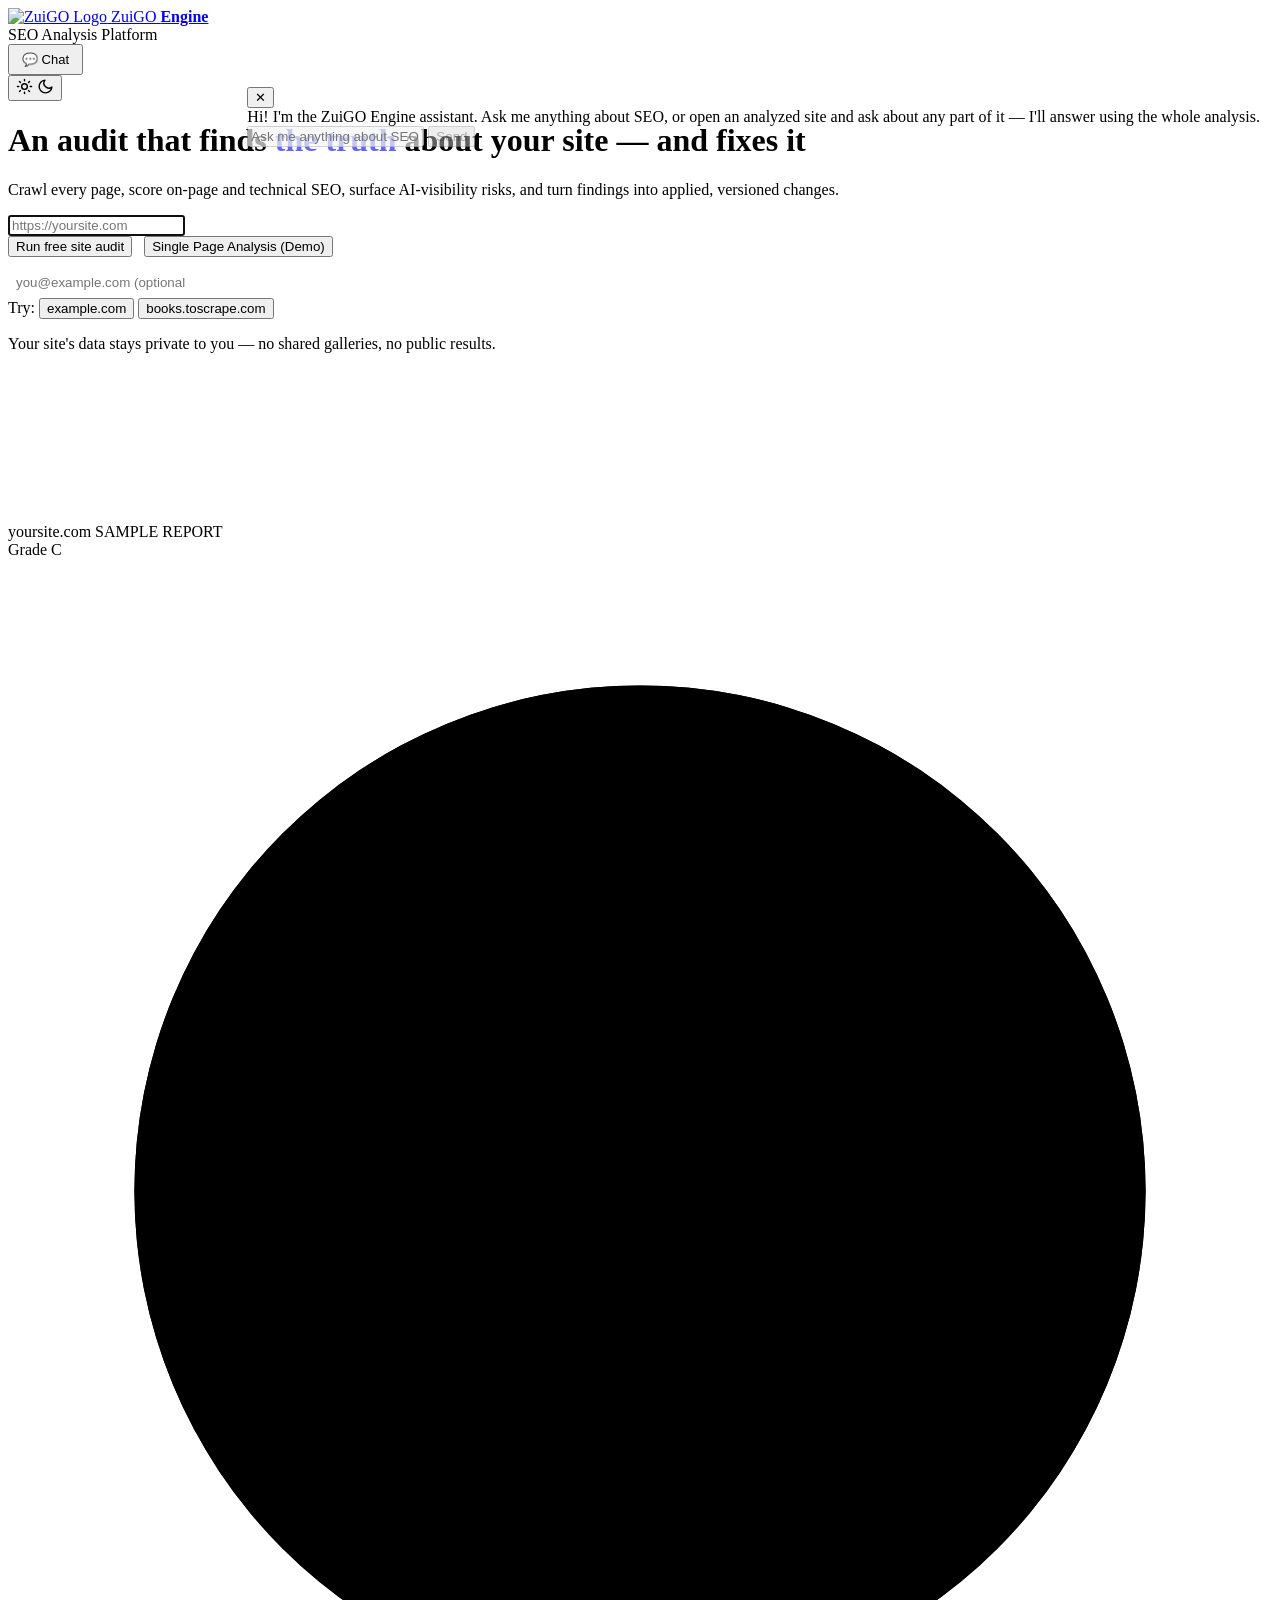
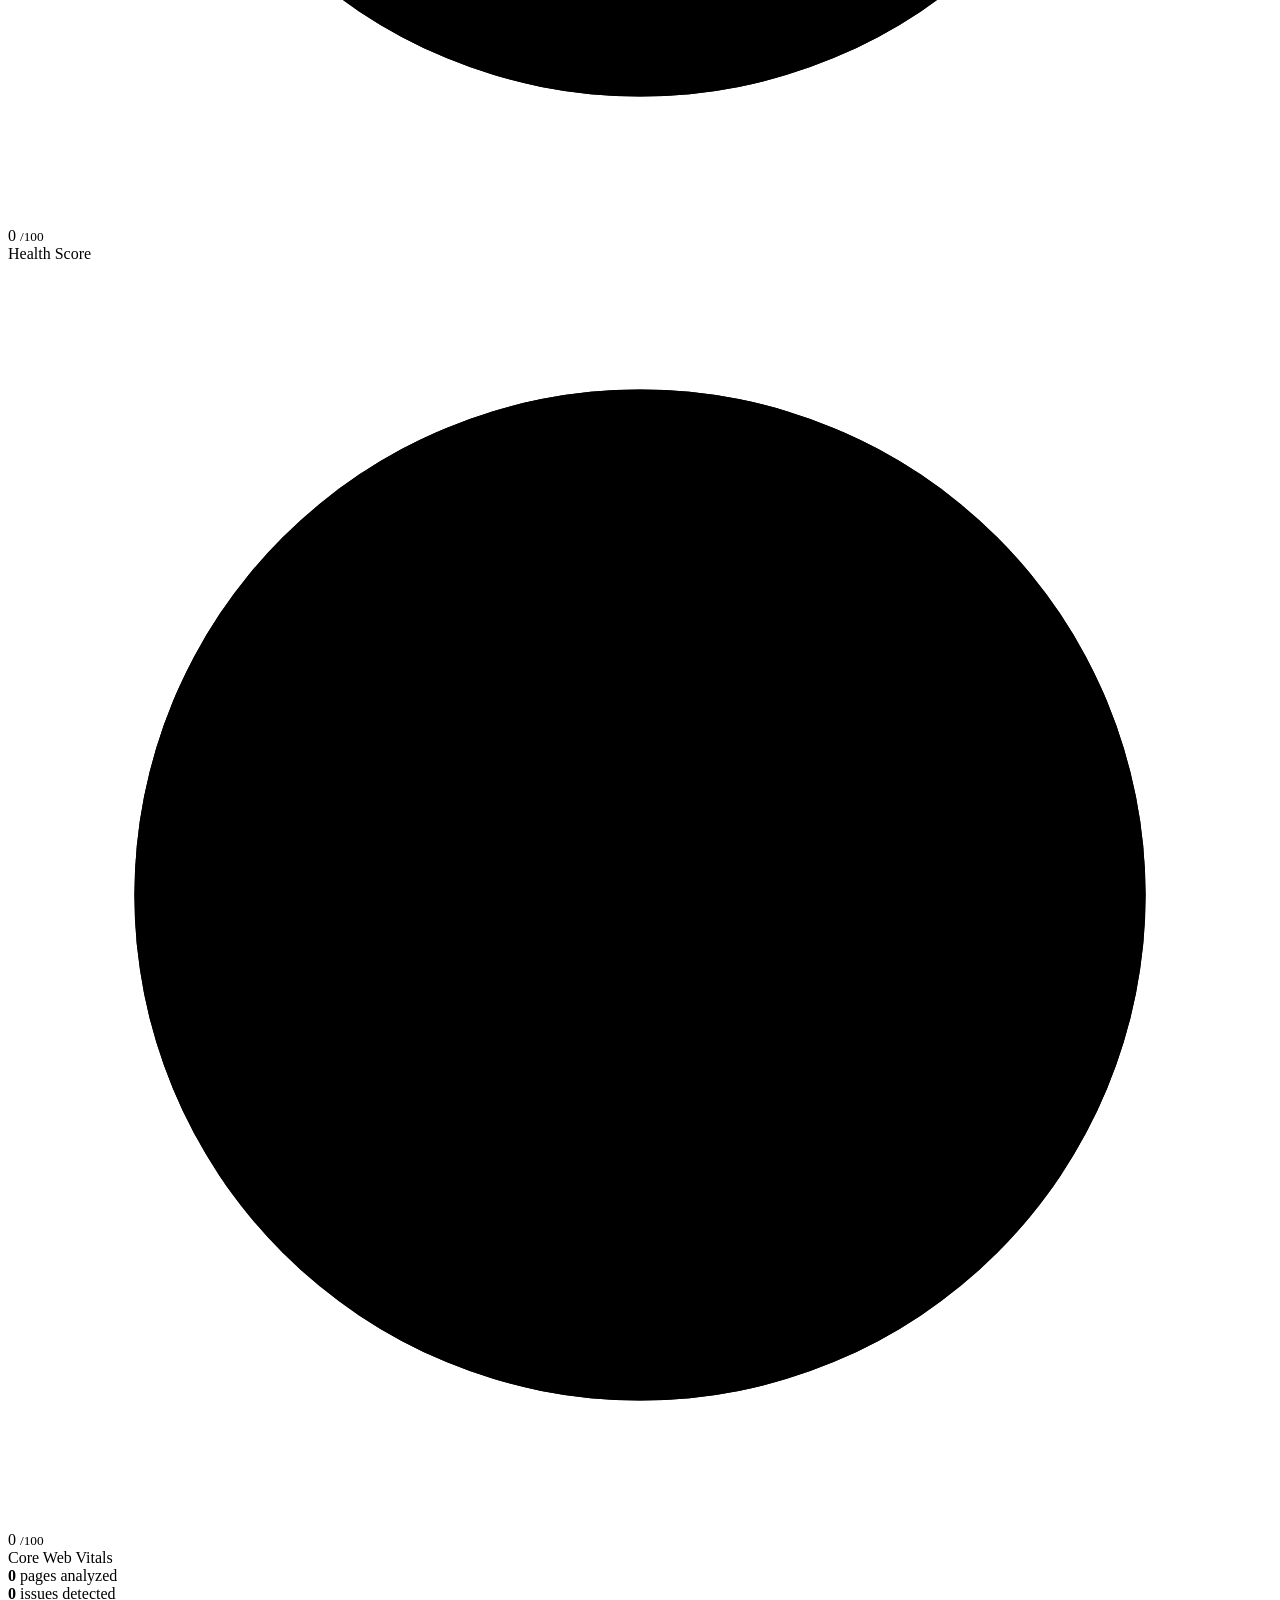
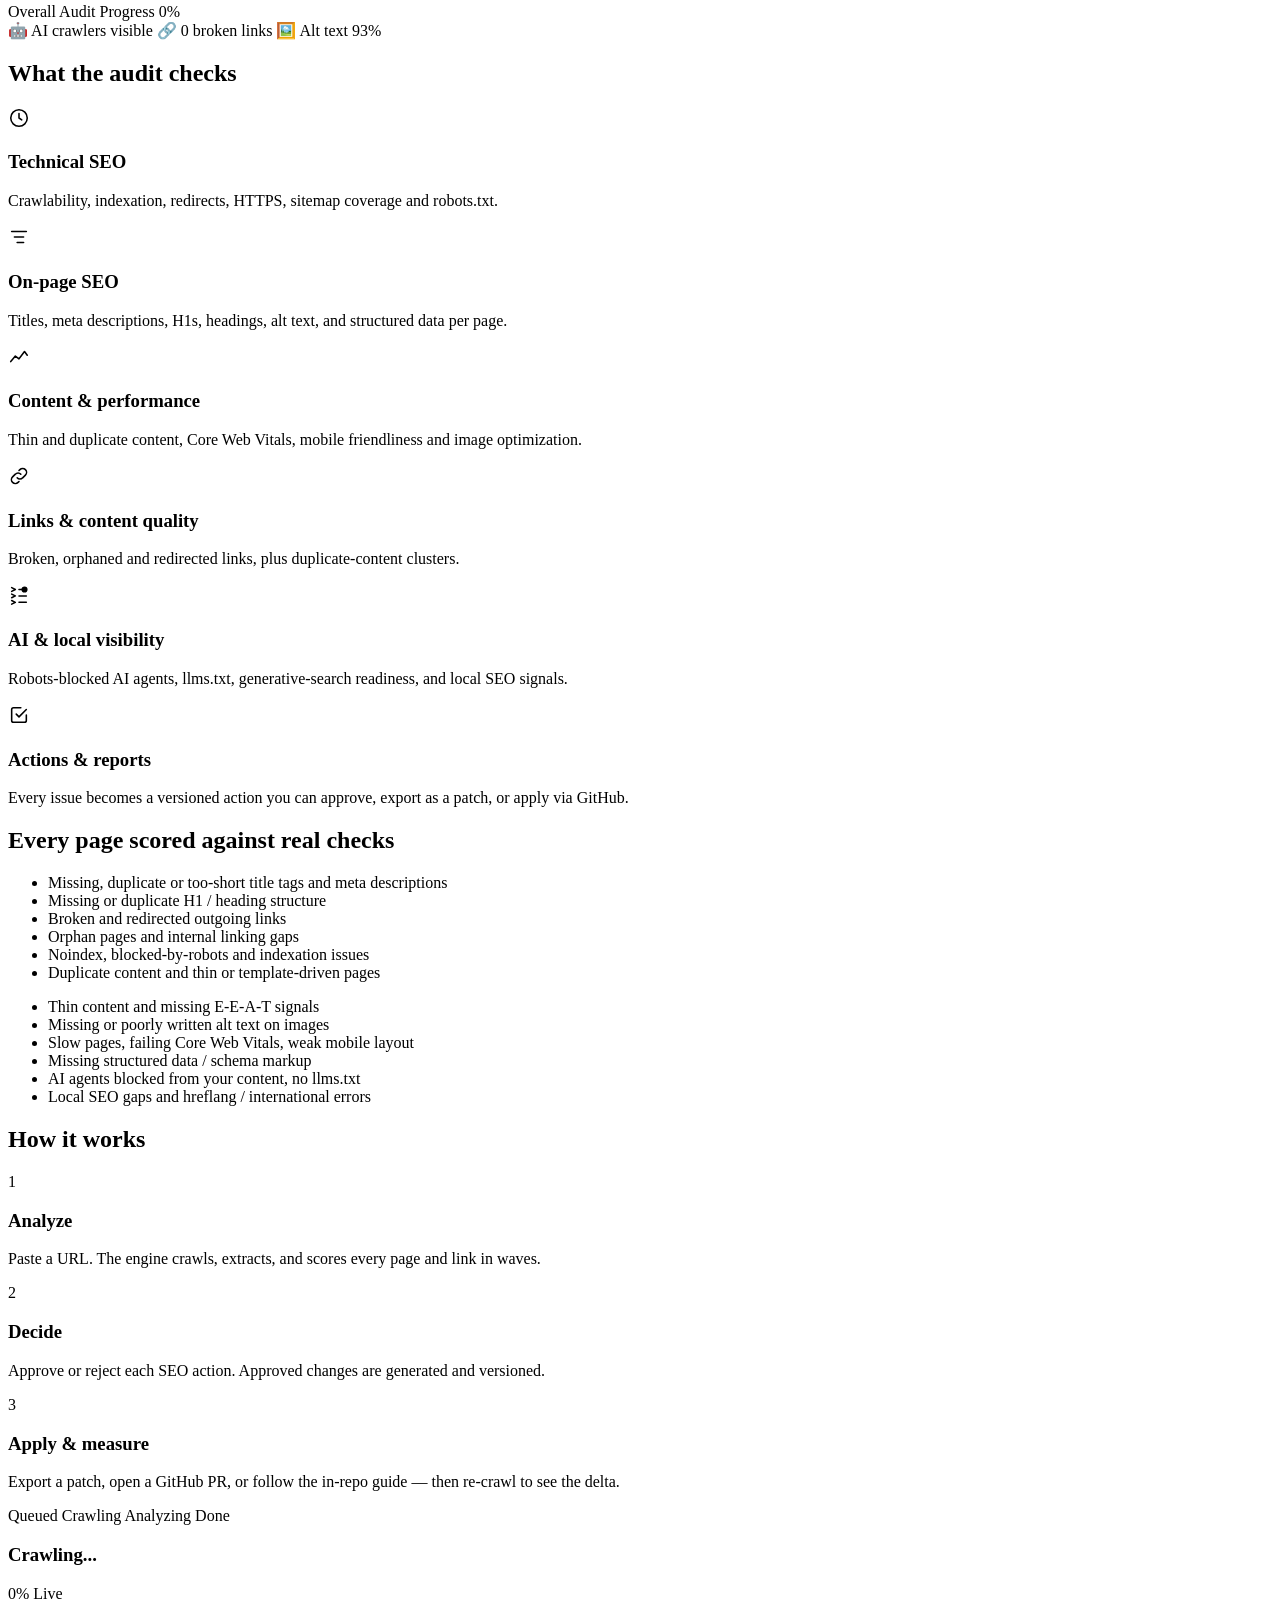
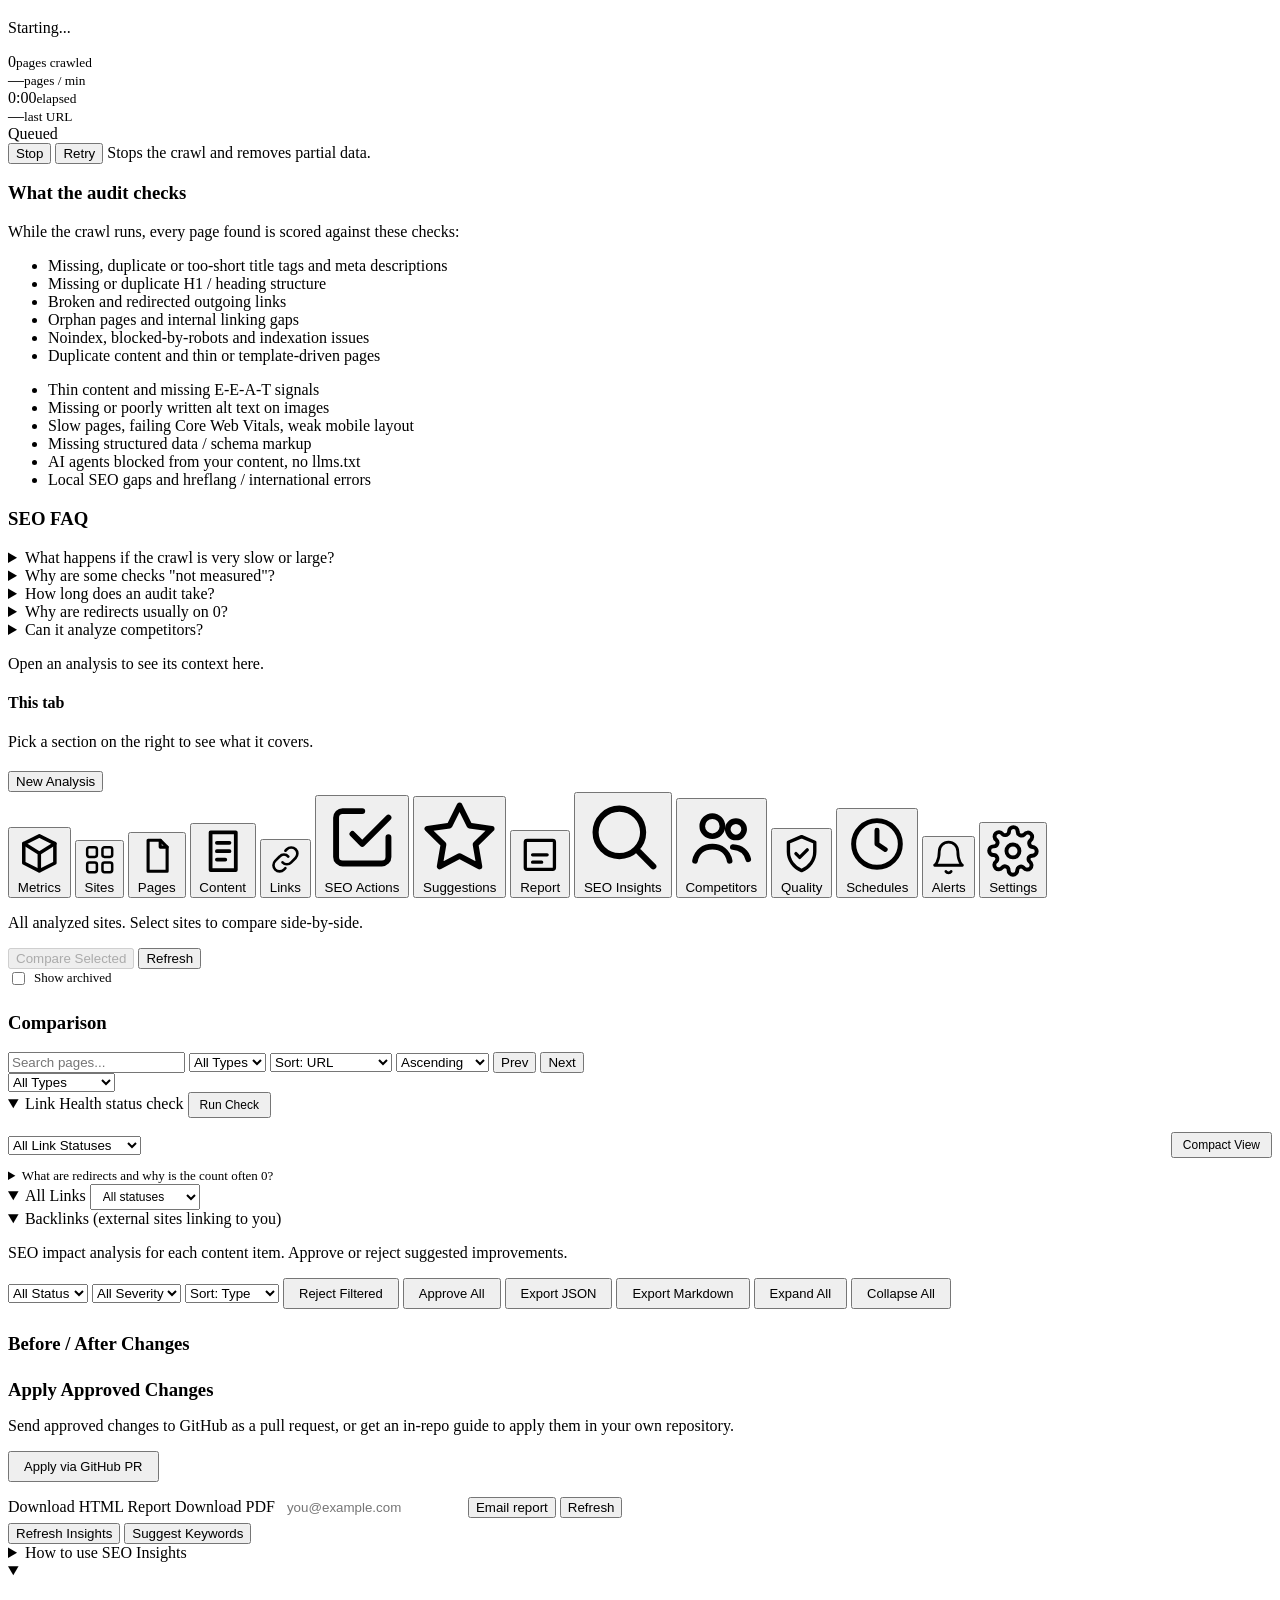
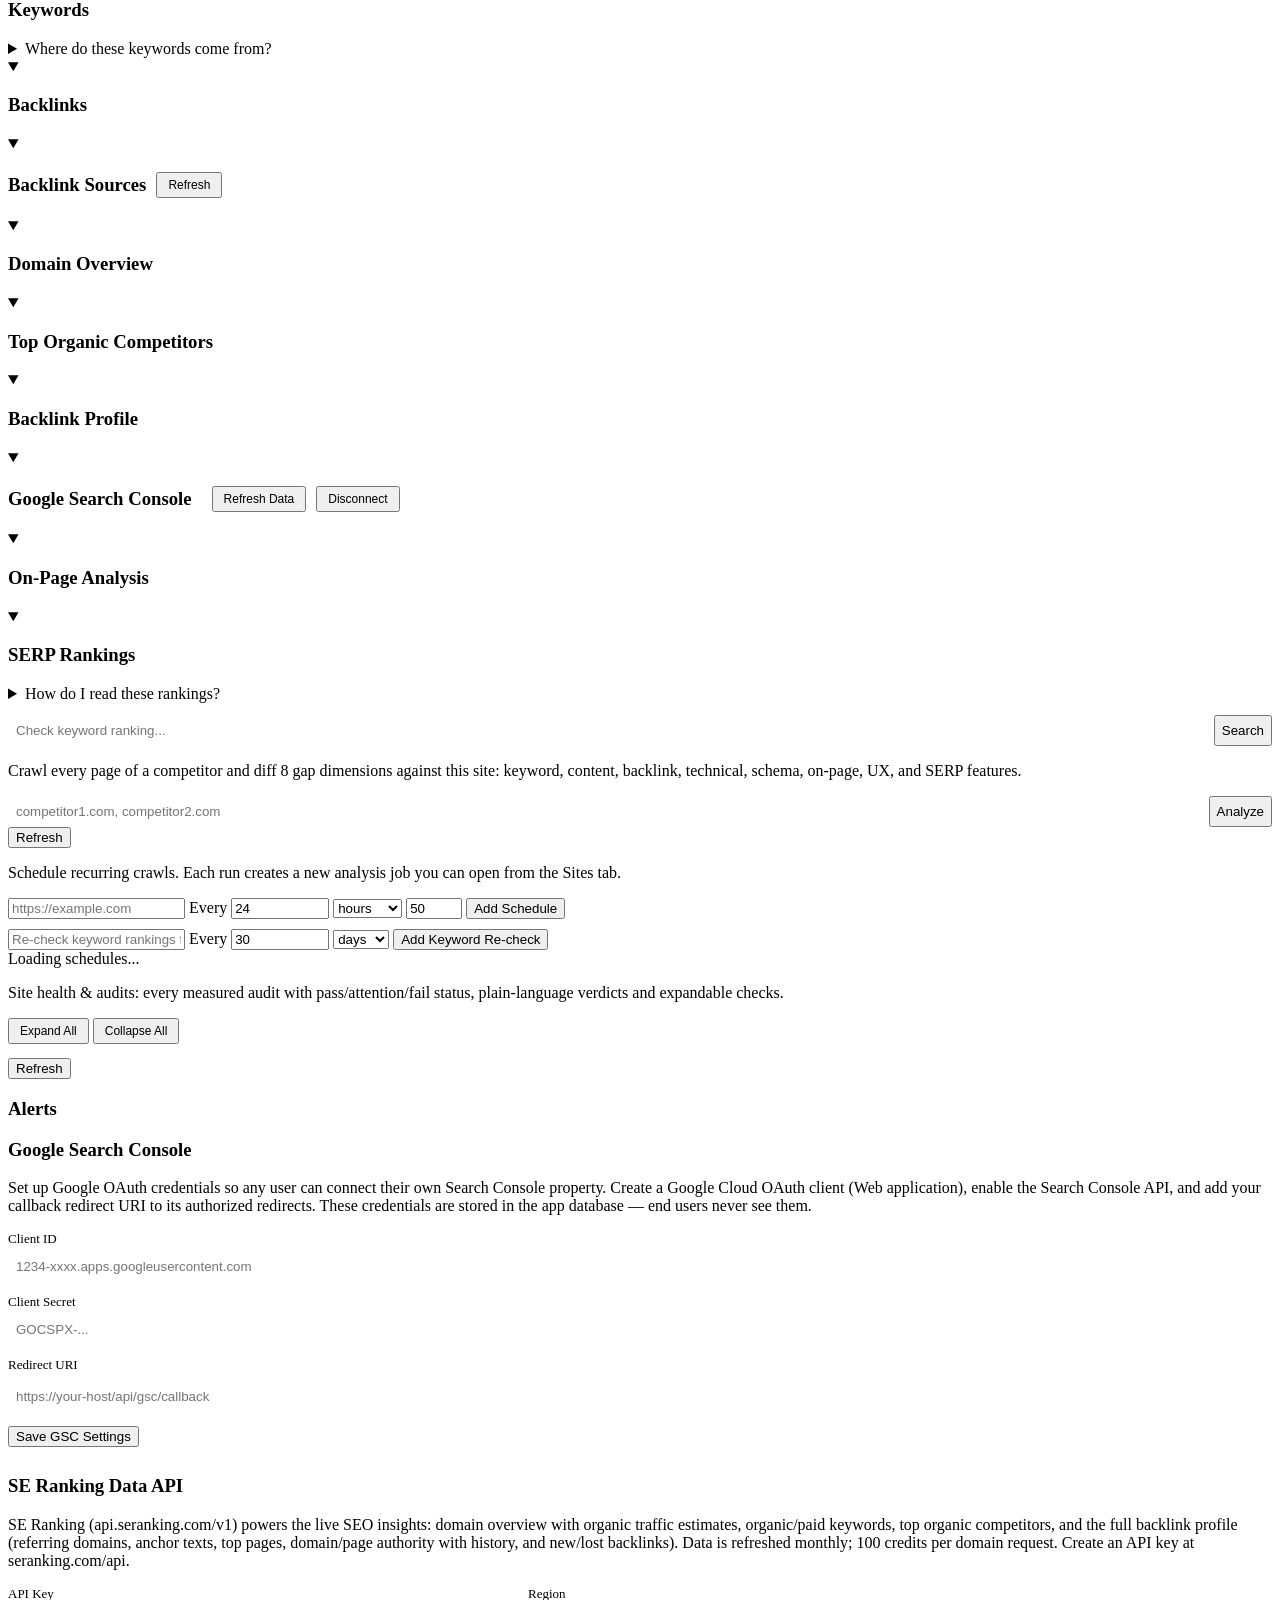
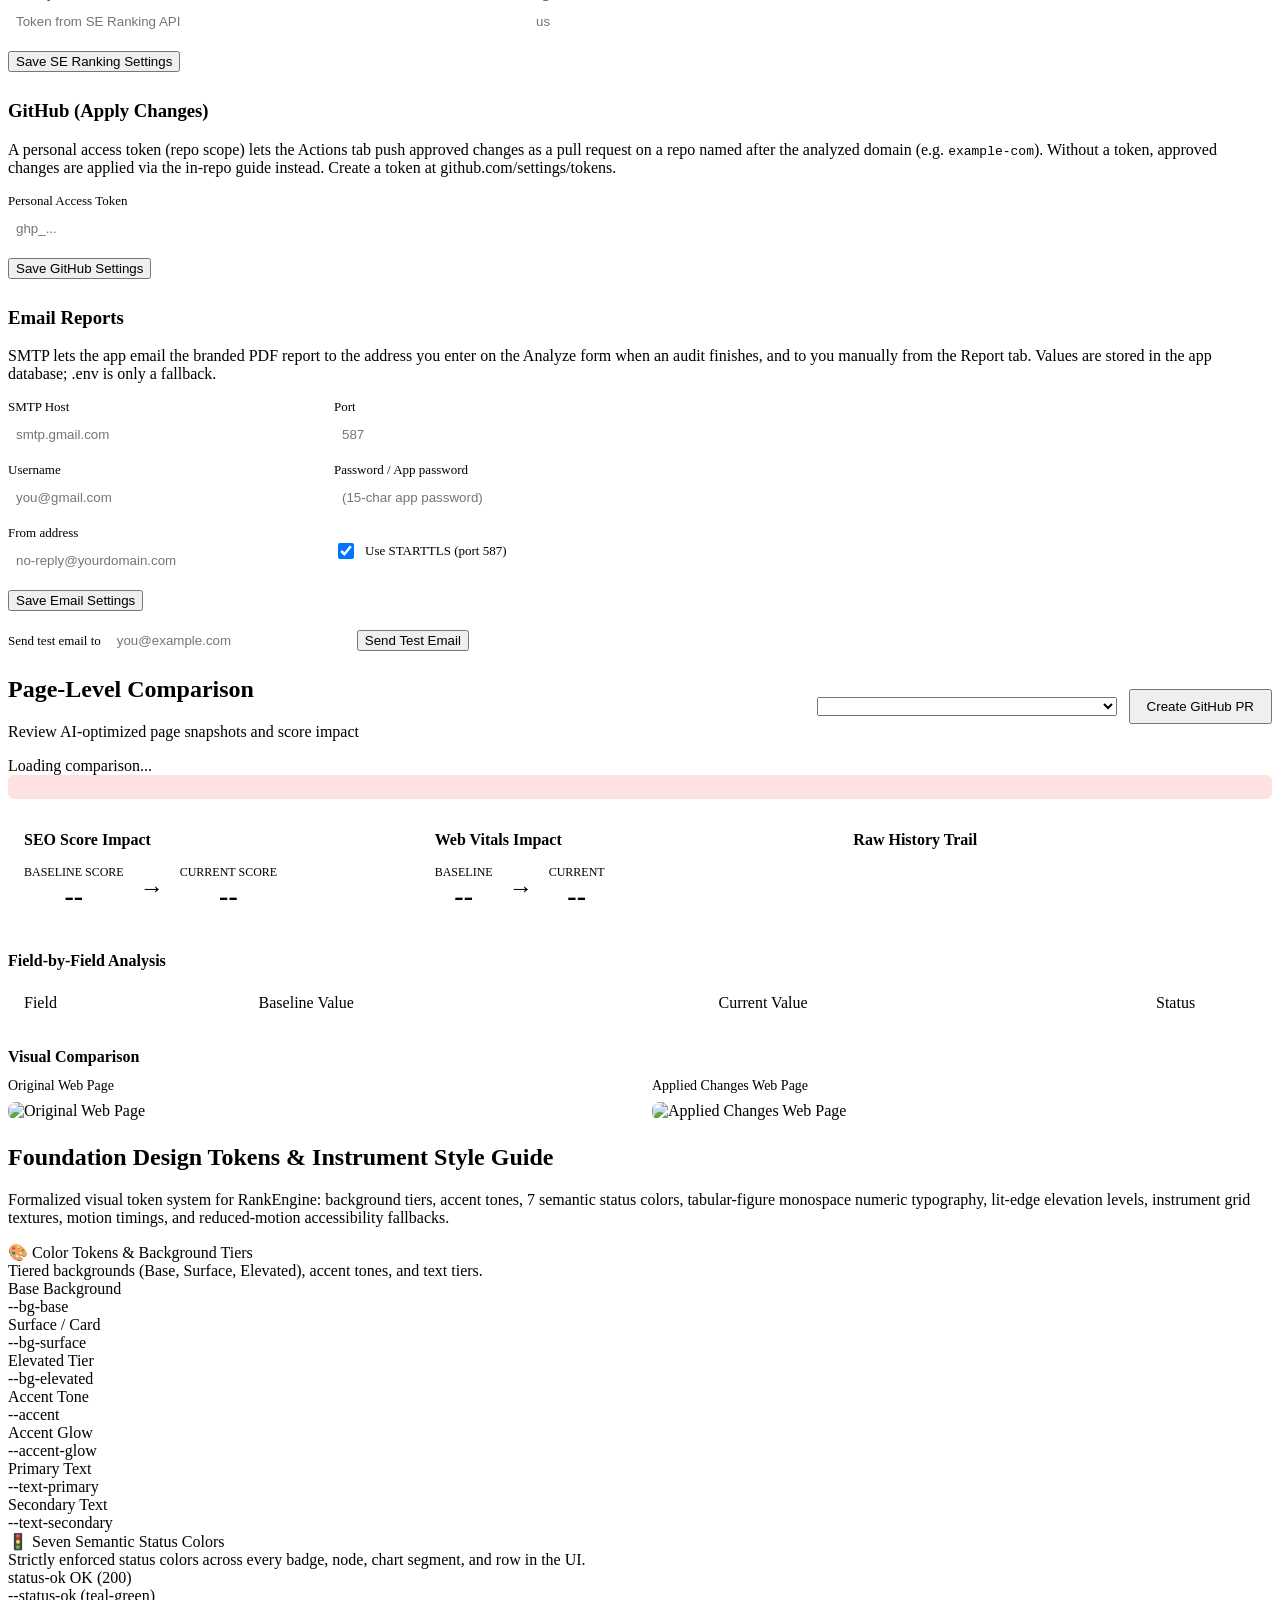
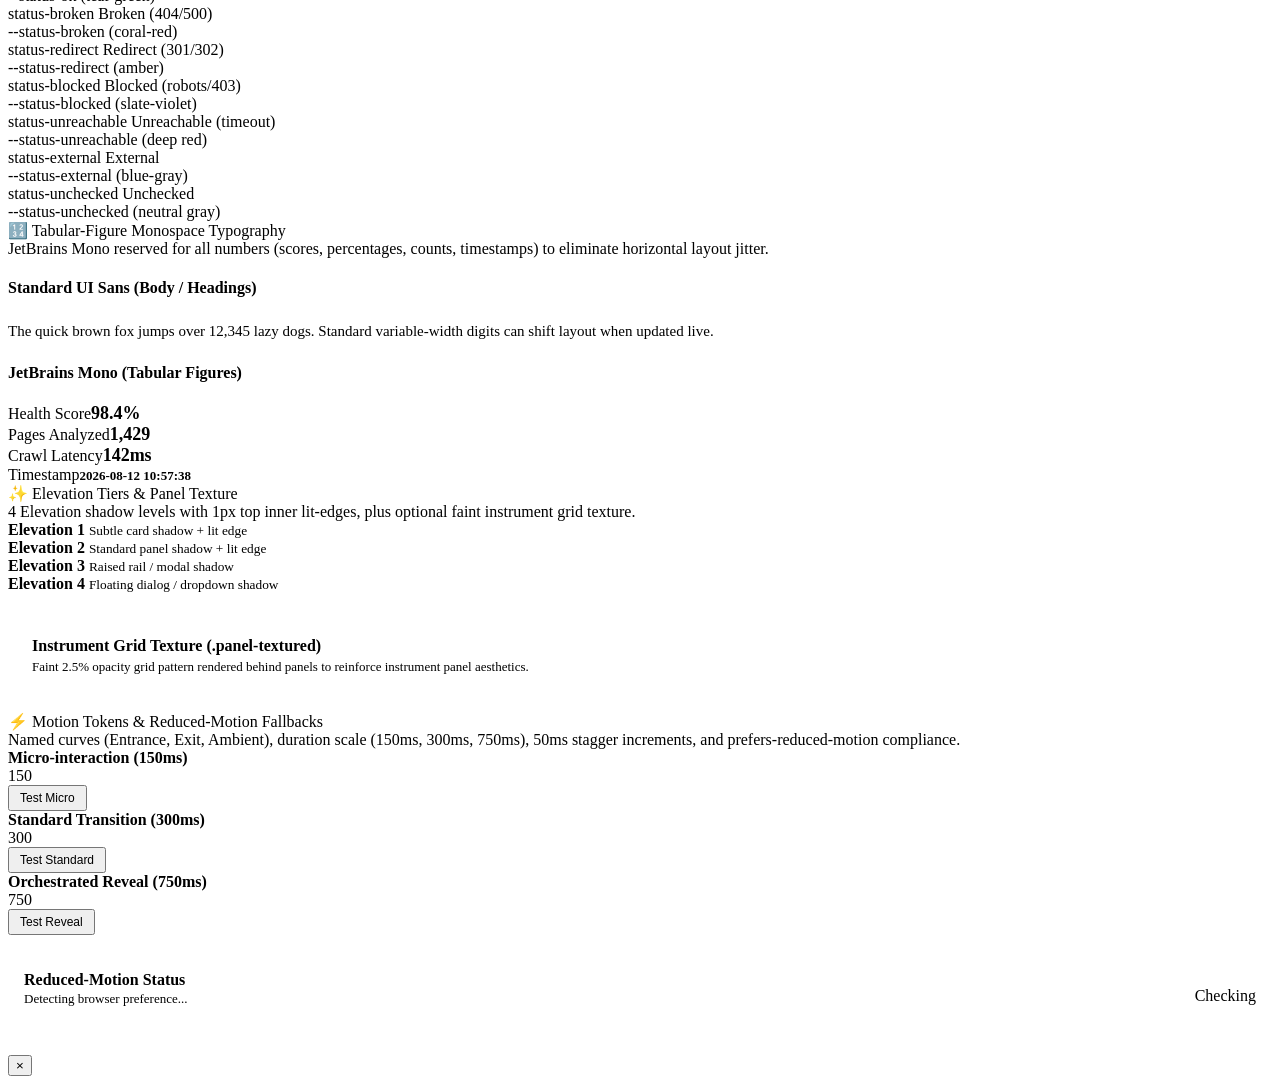
==== commit 81aa41fa: "refactor: remove legacy agent swarm framework and initialize ponytail plugin infrastructure" ====
--- a/frontend/index.html
+++ b/frontend/index.html
@@ -34,9 +34,7 @@
       <button id="chat-toggle" class="chat-toggle" style="padding: 6px 12px; font-size: 13px;">💬 Chat</button>
       <div id="chat-panel" class="chat-panel hidden" style="position: absolute; top: calc(100% + 12px); right: 0; margin-bottom: 0; transform-origin: top right; z-index: 99999;">
         <div class="chat-panel-header">
-          <div class="chat-tabs" id="chat-tabs">
-            <button class="chat-tab-btn active" data-target="chat-box">💬 Chat</button>
-            <button class="chat-tab-btn" data-target="agent-box">🤖 Agent<span id="agent-alert-dot" class="alert-dot hidden"></span></button>
+          <div class="chat-tabs" id="chat-tabs" style="display: none;">
           </div>
           <span id="chat-context-hint" class="chat-context-hint"></span>
           <button id="chat-close" class="chat-close" title="Close">✕</button>
@@ -49,19 +47,6 @@
             <input type="text" id="chat-input" placeholder="Ask me anything about SEO..." disabled>
             <button type="submit" id="chat-send" disabled>Send</button>
           </form>
-        </div>
-        <div class="chat-box hidden" id="agent-box" style="display: flex; flex-direction: column;">
-          <div class="agent-status-bar" style="padding: 8px 12px; border-bottom: 1px solid var(--border); display: flex; justify-content: space-between; align-items: center; background: var(--bg-surface);">
-            <span style="font-size: 13px; font-weight: 600; color: var(--text-muted);">Current Task</span>
-            <span id="agent-status-badge" class="badge" style="background: var(--bg-elevated); color: var(--text-muted);">Idle</span>
-          </div>
-          <div class="chat-messages" id="agent-messages" style="flex: 1; overflow-y: auto;">
-            <div class="chat-message bot" style="opacity: 0.7;">No agent run active for this site.</div>
-          </div>
-          <div id="agent-action-group" class="chat-input-group hidden" style="padding: 12px; background: var(--bg-surface); border-top: 1px solid var(--border); gap: 8px; flex-shrink: 0;">
-            <button type="button" id="agent-approve-btn" class="btn-primary" style="flex: 1;">Approve</button>
-            <button type="button" id="agent-stop-btn" class="btn-danger" style="flex: 1;">Stop</button>
-          </div>
         </div>
       </div>
     </div>
@@ -396,7 +381,6 @@
           <p id="results-status" class="results-status"></p>
         </div>
         <div style="display:flex; gap:8px; align-items:center;">
-          <button id="quick-run-agent" class="btn-primary" style="background:#4f46e5; border-color:#4338ca;">🤖 Run Agent Audit</button>
           <button id="new-analysis-btn" class="btn-secondary">New Analysis</button>
         </div>
       </div>
@@ -404,7 +388,7 @@
       <nav class="tabs" id="tabs" aria-label="Dashboard sections">
         <button class="tab active" data-tab="overview">
           <svg viewBox="0 0 24 24" fill="none" stroke="currentColor" stroke-width="1.8" stroke-linecap="round" stroke-linejoin="round"><path d="M12 3l8 4v10l-8 4-8-4V7z"/><path d="M12 12l8-5M12 12l-8-5M12 12v9"/></svg>
-          <span>Overview</span>
+          <span>Metrics</span>
         </button>
         <button class="tab" data-tab="sites">
           <svg viewBox="0 0 24 24" fill="none" stroke="currentColor" stroke-width="1.8" stroke-linecap="round" stroke-linejoin="round"><rect x="3" y="3" width="7" height="7" rx="1.5"/><rect x="14" y="3" width="7" height="7" rx="1.5"/><rect x="3" y="14" width="7" height="7" rx="1.5"/><rect x="14" y="14" width="7" height="7" rx="1.5"/></svg>
@@ -465,6 +449,8 @@
           <span>Settings</span>
         </button>
       </nav>
+
+
 
       <div class="tab-content" id="tab-overview">
         <div class="stats-grid" id="overview-stats"><div class="skeleton skeleton-card skeleton-sm"></div><div class="skeleton skeleton-card skeleton-sm"></div><div class="skeleton skeleton-card skeleton-sm"></div><div class="skeleton skeleton-card skeleton-sm"></div></div>
@@ -984,23 +970,41 @@
         
         <div id="sandbox-comparison-content" class="hidden">
           <div style="display: flex; gap: 24px; margin-bottom: 24px;">
-            <div style="flex: 2; background: white; border: 1px solid var(--border-color); border-radius: 8px; padding: 16px;">
-              <h3 style="margin-top:0;margin-bottom:16px;font-size:16px;">SEO Score Impact</h3>
-              <div style="display:flex; align-items:center; gap: 16px;">
-                <div style="text-align:center;">
-                  <div style="font-size:12px; color:var(--text-muted); text-transform:uppercase;">Baseline Score</div>
-                  <div id="comp-score-old" style="font-size:28px; font-weight:bold; color:var(--text-primary);">--</div>
-                </div>
-                <div style="font-size:24px; color:var(--text-muted);">→</div>
-                <div style="text-align:center;">
-                  <div style="font-size:12px; color:var(--text-muted); text-transform:uppercase;">Current Score</div>
-                  <div id="comp-score-new" style="font-size:28px; font-weight:bold; color:var(--text-primary);">--</div>
-                </div>
-                <div id="comp-score-delta" style="margin-left:auto; font-size:20px; font-weight:bold; padding: 6px 12px; border-radius: 20px;"></div>
+            <div style="flex: 2; display: flex; gap: 16px;">
+              <div style="flex: 1; background: var(--card); border: 1px solid var(--border); border-radius: 8px; padding: 16px;">
+                <h3 style="margin-top:0;margin-bottom:16px;font-size:16px;">SEO Score Impact</h3>
+                <div style="display:flex; align-items:center; gap: 16px;">
+                  <div style="text-align:center;">
+                    <div style="font-size:12px; color:var(--text-secondary); text-transform:uppercase;">Baseline Score</div>
+                    <div id="comp-score-old" style="font-size:28px; font-weight:bold; color:var(--text);">--</div>
+                  </div>
+                  <div style="font-size:24px; color:var(--text-secondary);">→</div>
+                  <div style="text-align:center;">
+                    <div style="font-size:12px; color:var(--text-secondary); text-transform:uppercase;">Current Score</div>
+                    <div id="comp-score-new" style="font-size:28px; font-weight:bold; color:var(--text);">--</div>
+                  </div>
+                  <div id="comp-score-delta" style="margin-left:auto; font-size:20px; font-weight:bold; padding: 6px 12px; border-radius: 20px;"></div>
+                </div>
+              </div>
+
+              <div style="flex: 1; background: var(--card); border: 1px solid var(--border); border-radius: 8px; padding: 16px;">
+                <h3 style="margin-top:0;margin-bottom:16px;font-size:16px;">Web Vitals Impact</h3>
+                <div style="display:flex; align-items:center; gap: 16px;">
+                  <div style="text-align:center;">
+                    <div style="font-size:12px; color:var(--text-secondary); text-transform:uppercase;">Baseline</div>
+                    <div id="comp-vitals-old" style="font-size:28px; font-weight:bold; color:var(--text);">--</div>
+                  </div>
+                  <div style="font-size:24px; color:var(--text-secondary);">→</div>
+                  <div style="text-align:center;">
+                    <div style="font-size:12px; color:var(--text-secondary); text-transform:uppercase;">Current</div>
+                    <div id="comp-vitals-new" style="font-size:28px; font-weight:bold; color:var(--text);">--</div>
+                  </div>
+                  <div id="comp-vitals-delta" style="margin-left:auto; font-size:20px; font-weight:bold; padding: 6px 12px; border-radius: 20px;"></div>
+                </div>
               </div>
             </div>
             
-            <div style="flex: 1; background: var(--bg-surface); border: 1px solid var(--border-color); border-radius: 8px; padding: 16px; max-height: 140px; overflow-y: auto;">
+            <div style="flex: 1; background: var(--card); border: 1px solid var(--border); border-radius: 8px; padding: 16px; max-height: 140px; overflow-y: auto;">
               <h3 style="margin-top:0; margin-bottom: 12px; font-size: 16px;">Raw History Trail</h3>
               <div id="comp-raw-history" style="display: flex; flex-direction: column; gap: 8px;">
               </div>
@@ -1008,10 +1012,10 @@
           </div>
           
           <h3 style="margin-bottom: 12px; font-size: 16px;">Field-by-Field Analysis</h3>
-          <div style="background: white; border: 1px solid var(--border-color); border-radius: 8px; overflow: hidden; margin-bottom: 24px;">
+          <div style="background: var(--card); border: 1px solid var(--border); border-radius: 8px; overflow: hidden; margin-bottom: 24px;">
             <table style="width: 100%; text-align: left; border-collapse: collapse;">
               <thead>
-                <tr style="background: var(--bg-surface); border-bottom: 1px solid var(--border-color);">
+                <tr style="background: var(--bg-surface); border-bottom: 1px solid var(--border);">
                   <th style="padding: 12px 16px; font-weight: 500;">Field</th>
                   <th style="padding: 12px 16px; font-weight: 500;">Baseline Value</th>
                   <th style="padding: 12px 16px; font-weight: 500;">Current Value</th>
@@ -1082,7 +1086,7 @@
                 <div class="swatch-sub">--accent-glow</div>
               </div>
               <div class="swatch-card">
-                <div class="swatch-preview" style="background:var(--text-primary)"></div>
+                <div class="swatch-preview" style="background:var(--text)"></div>
                 <div class="swatch-title">Primary Text</div>
                 <div class="swatch-sub">--text-primary</div>
               </div>
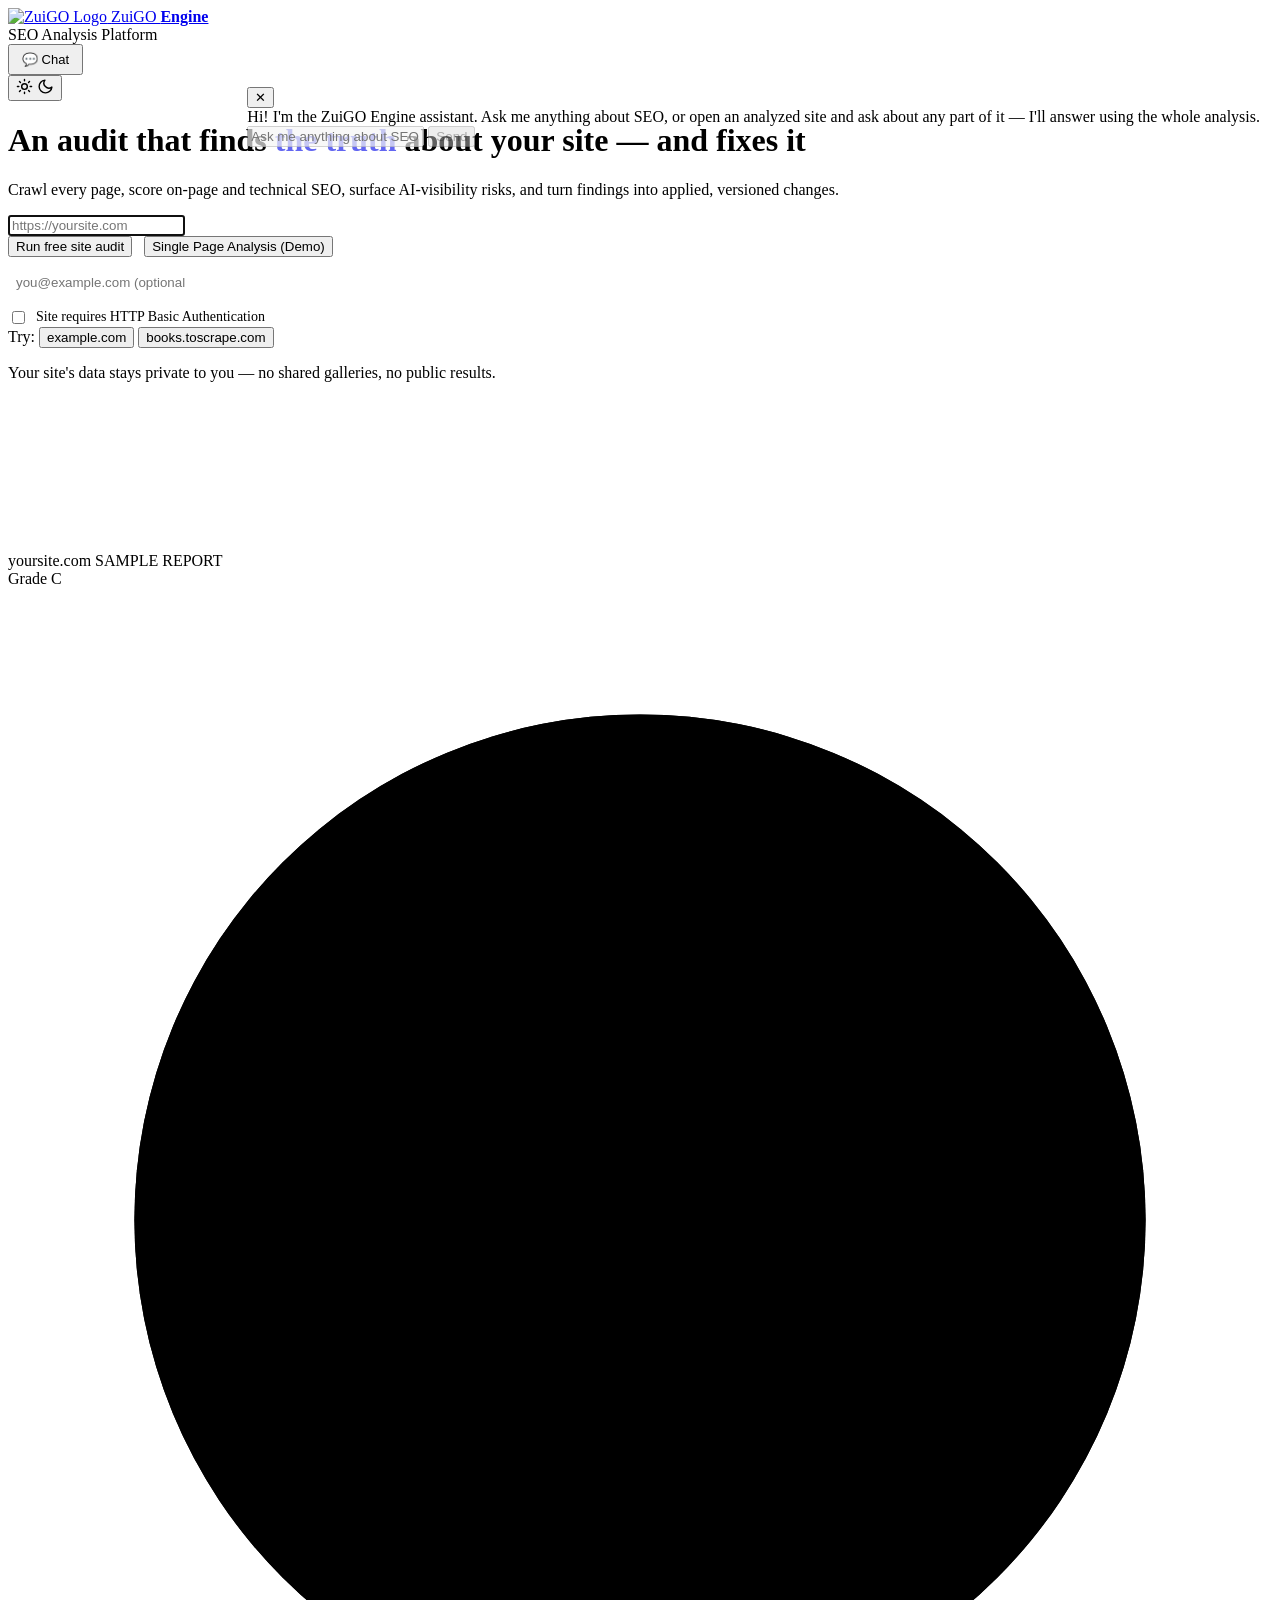
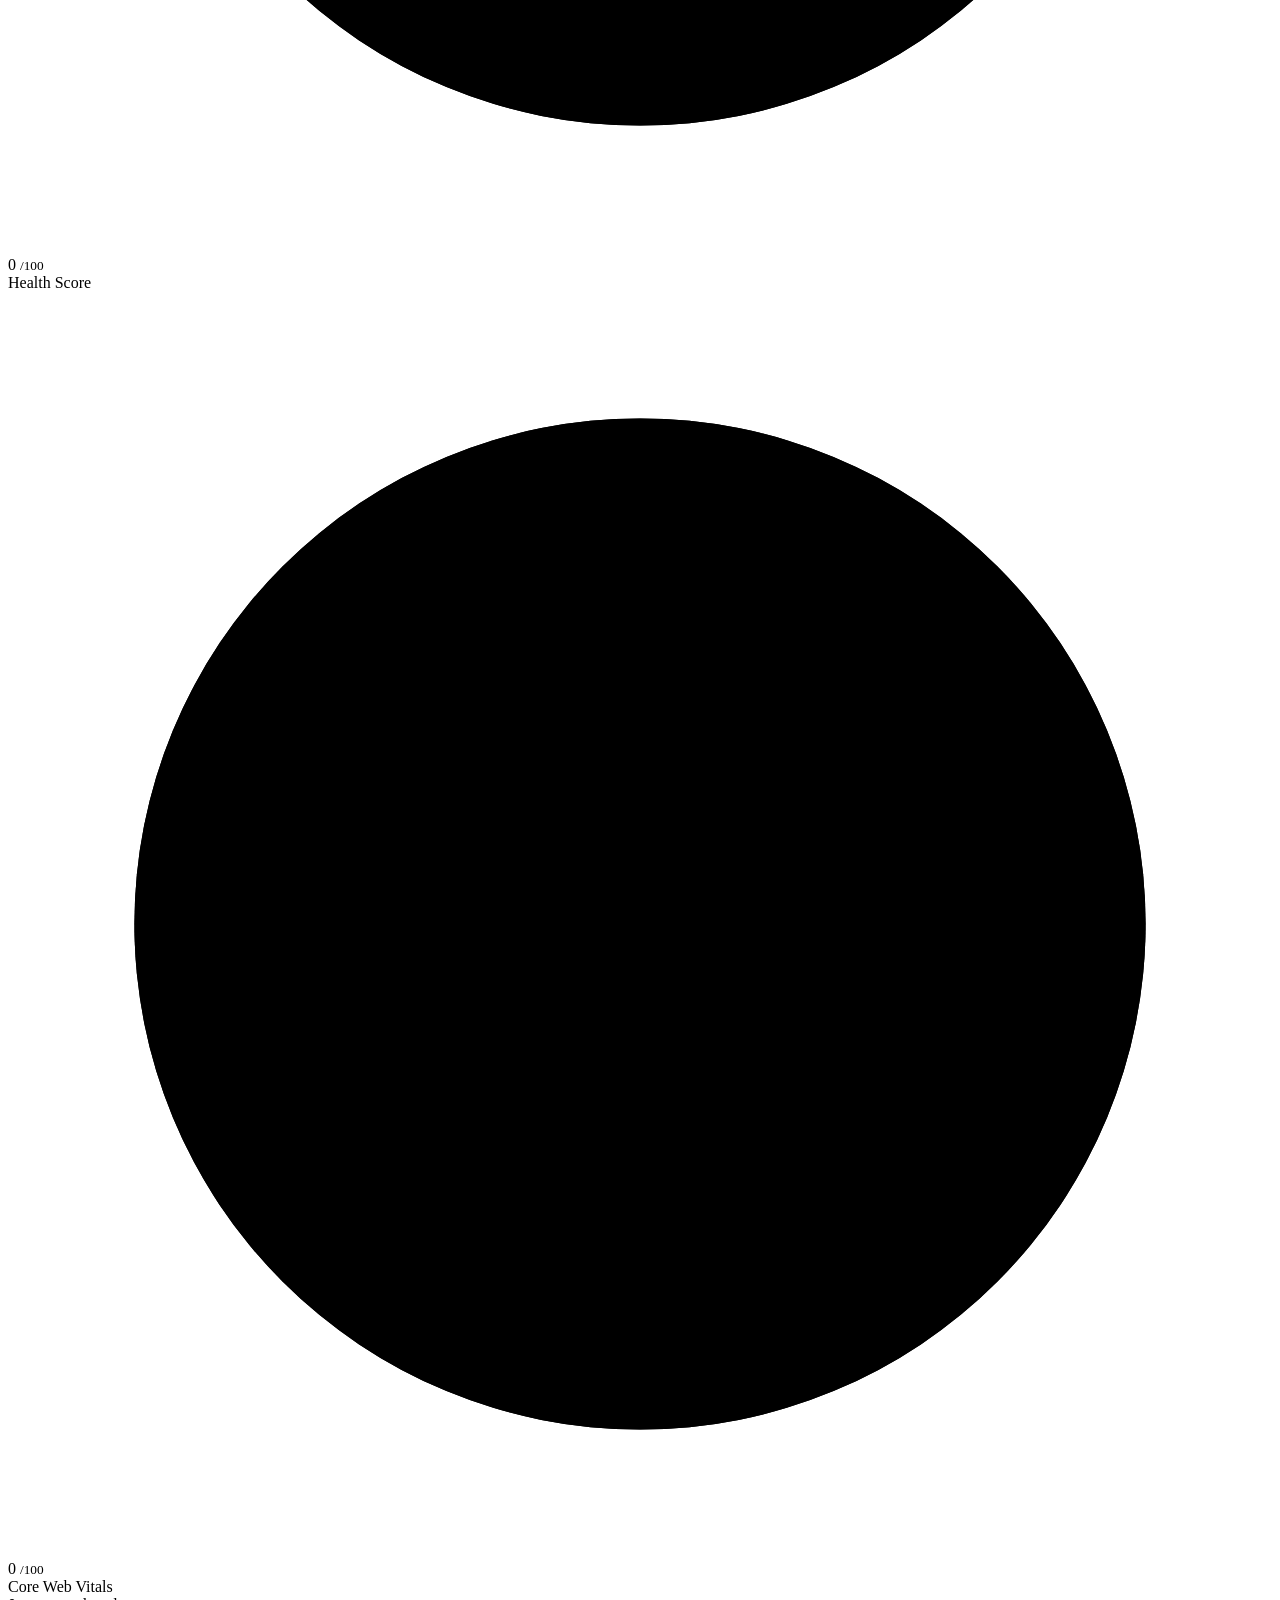
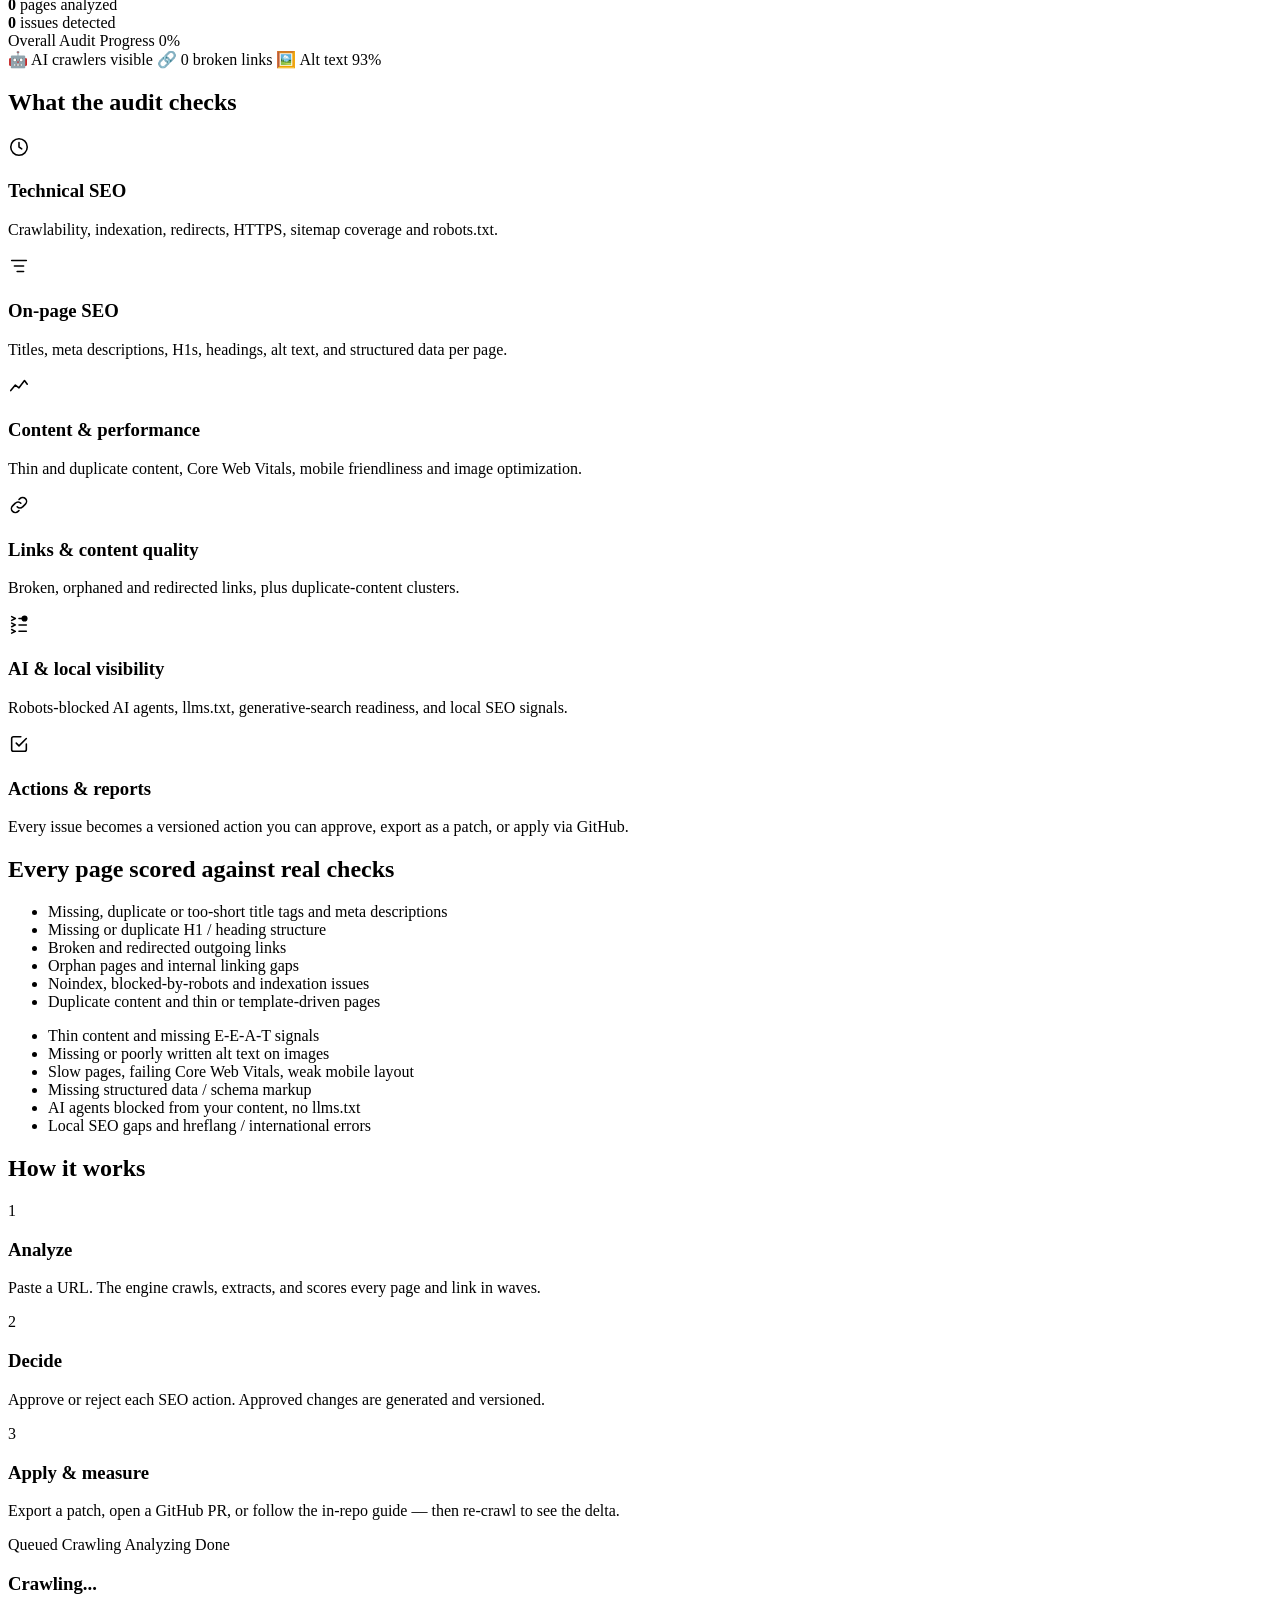
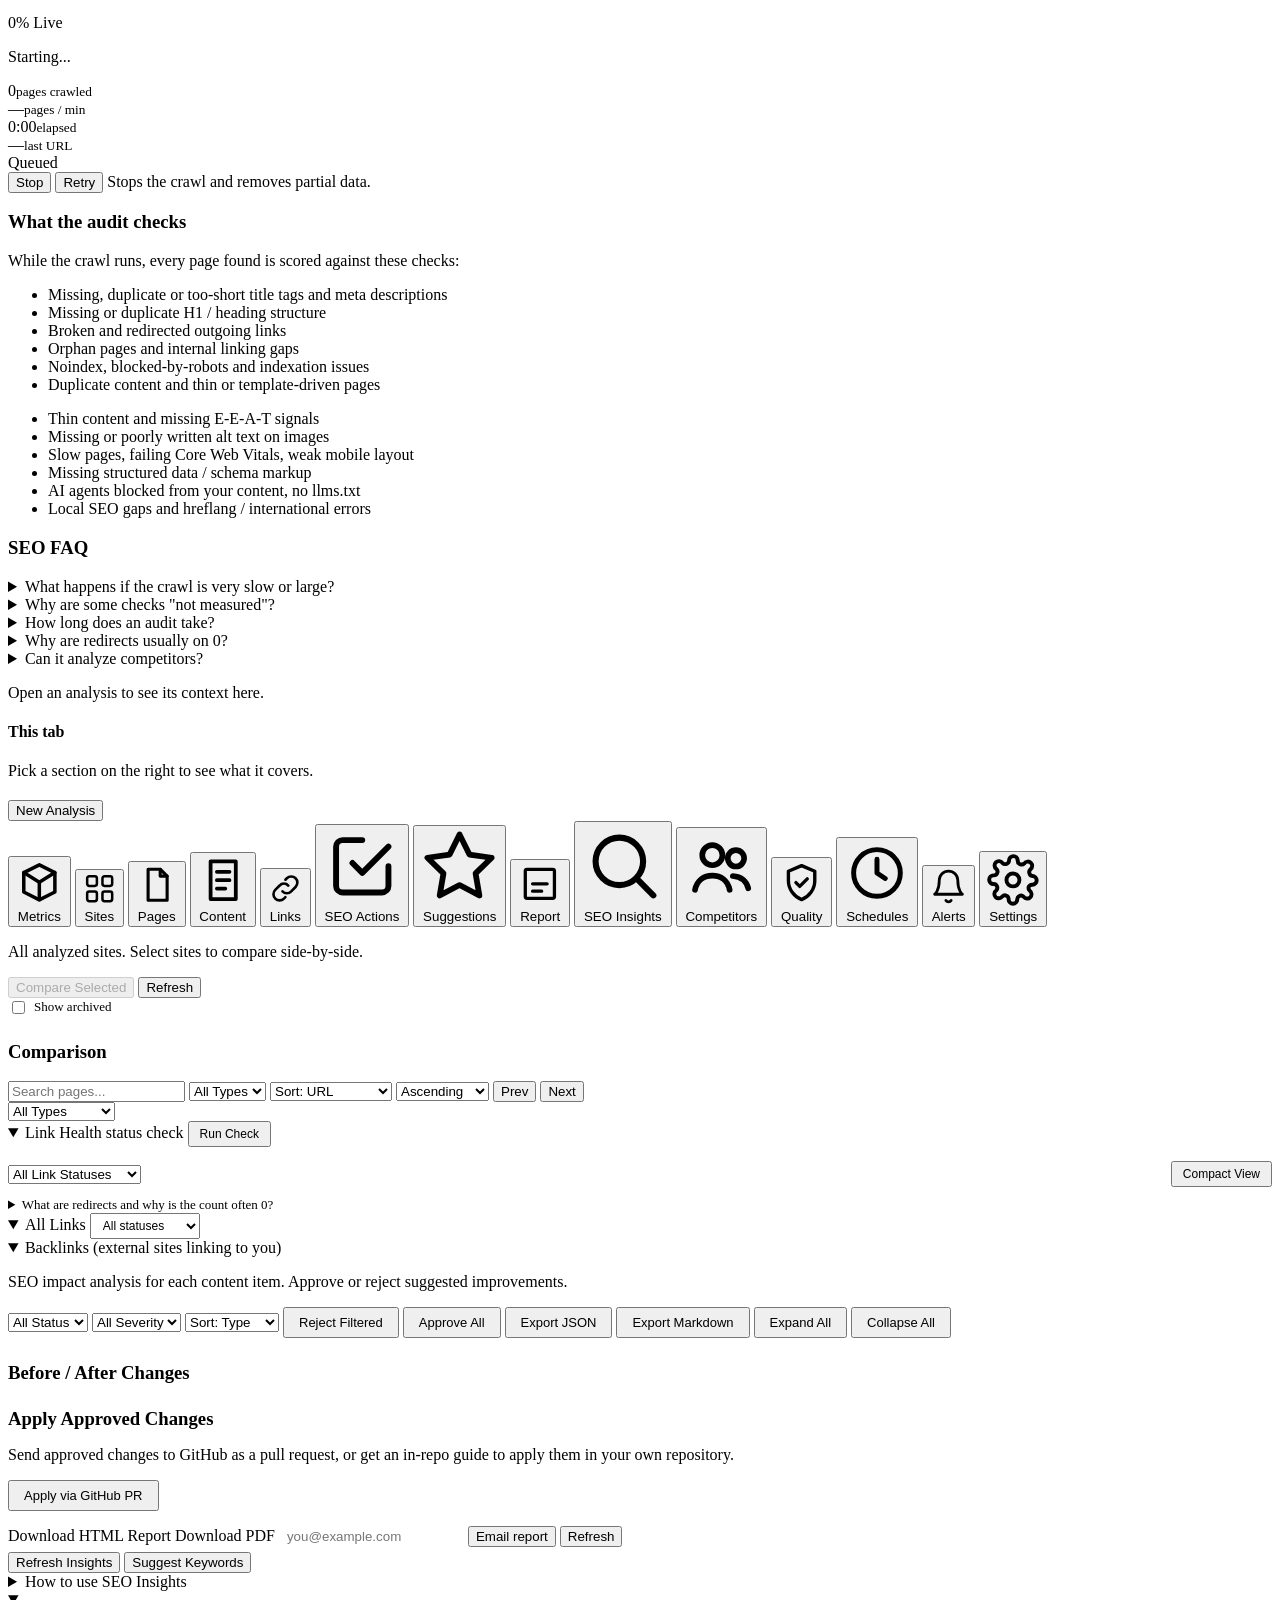
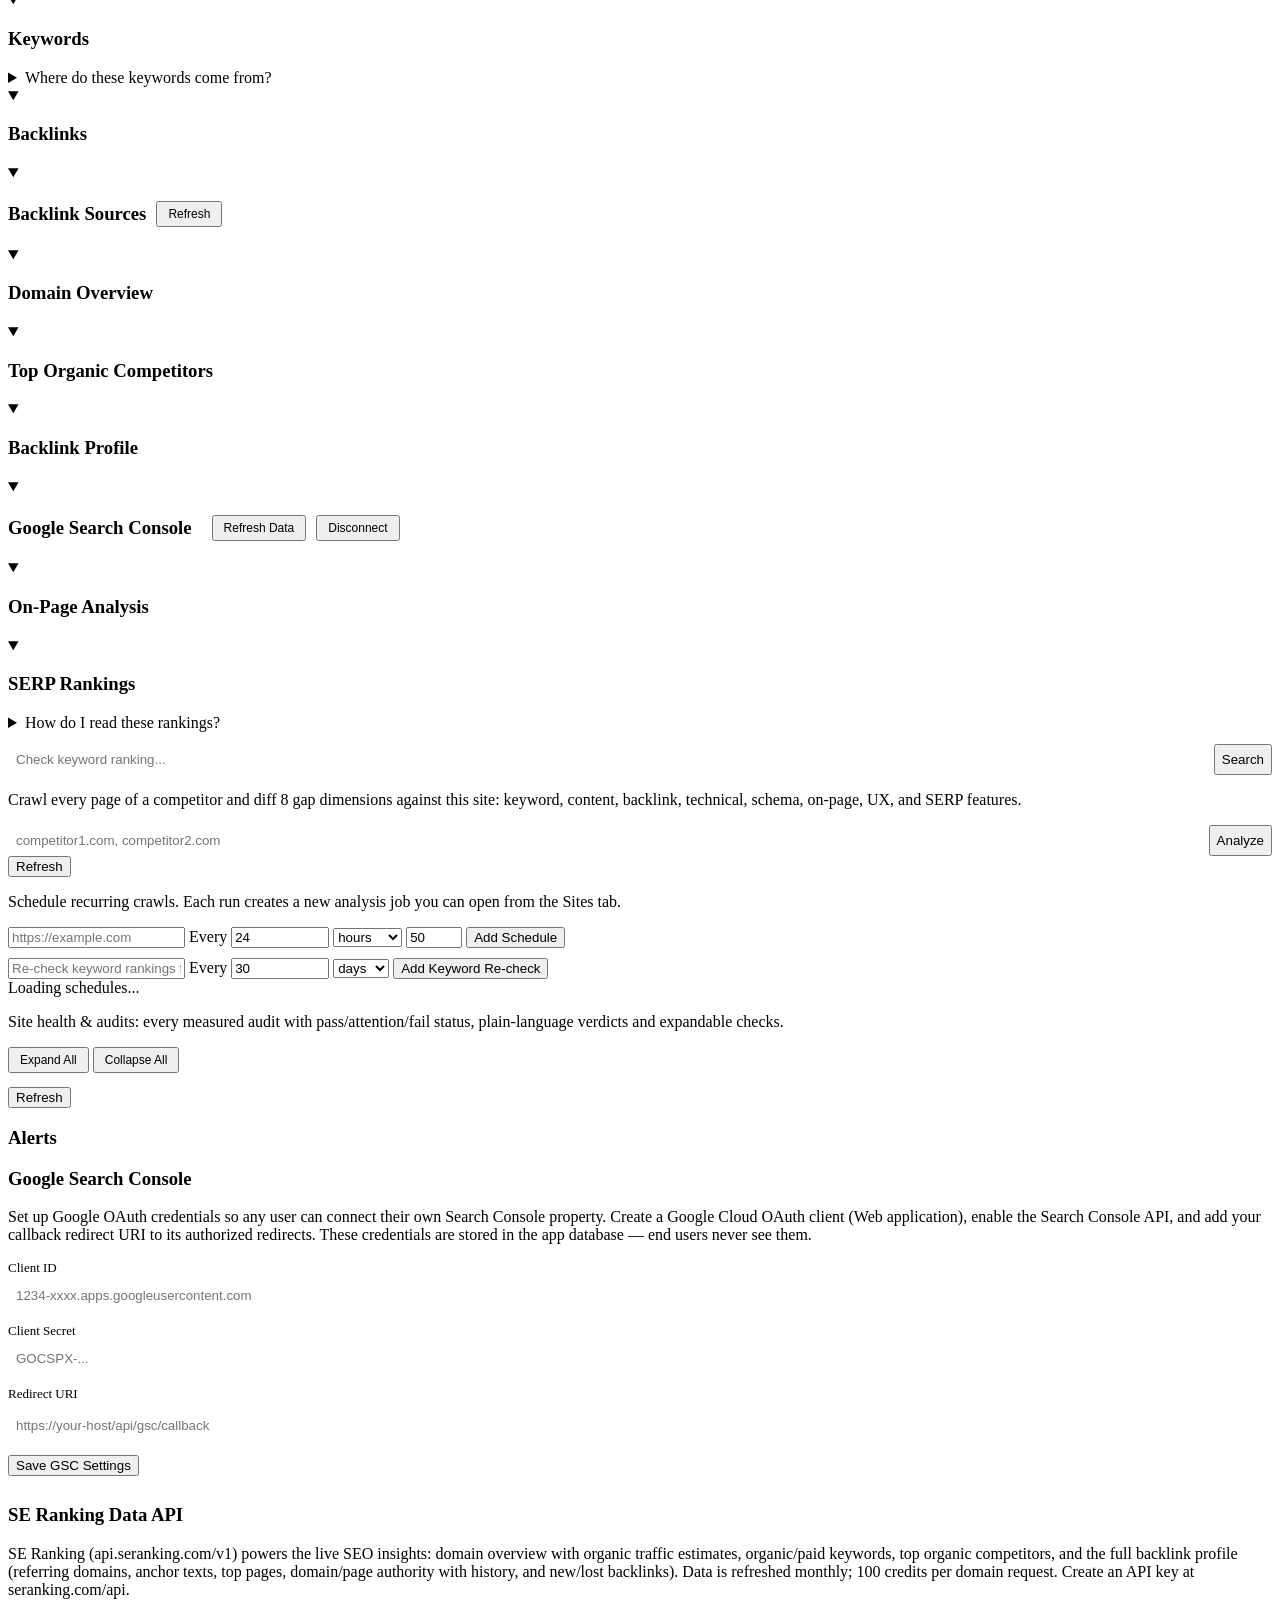
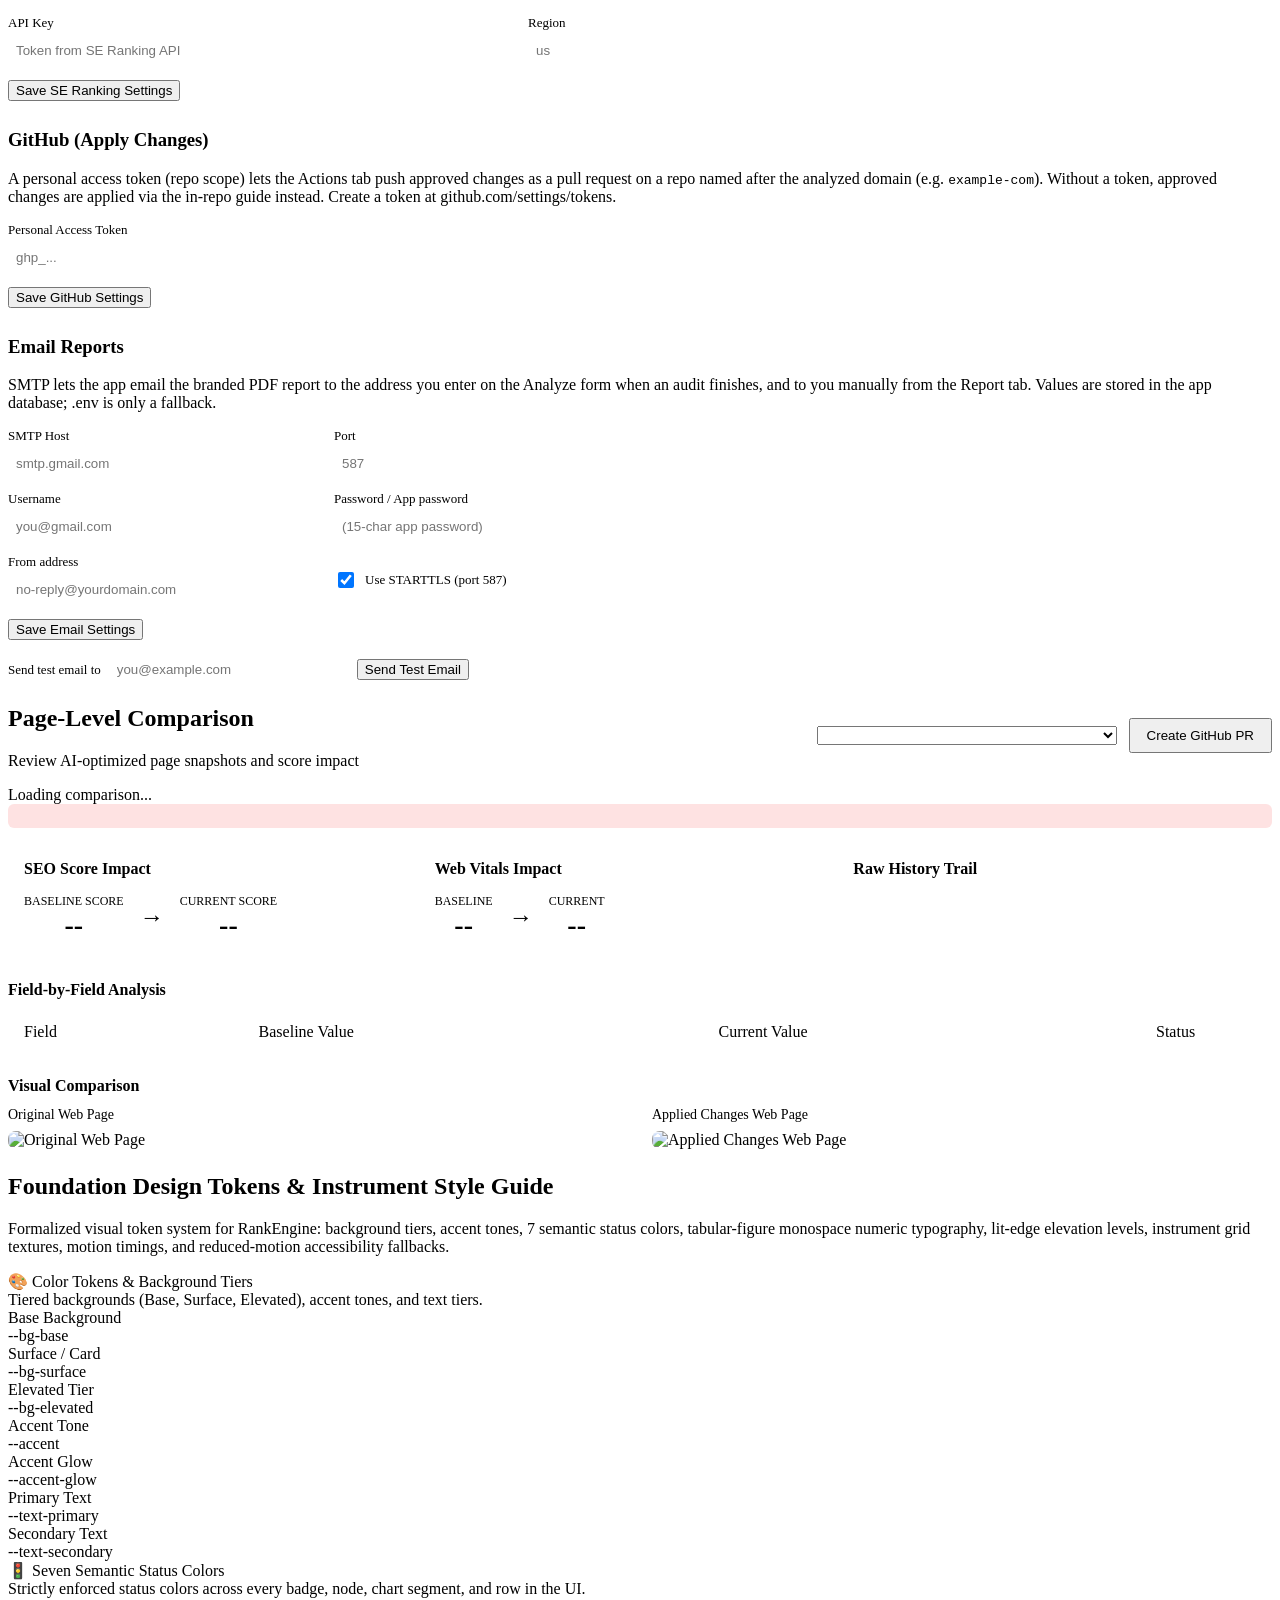
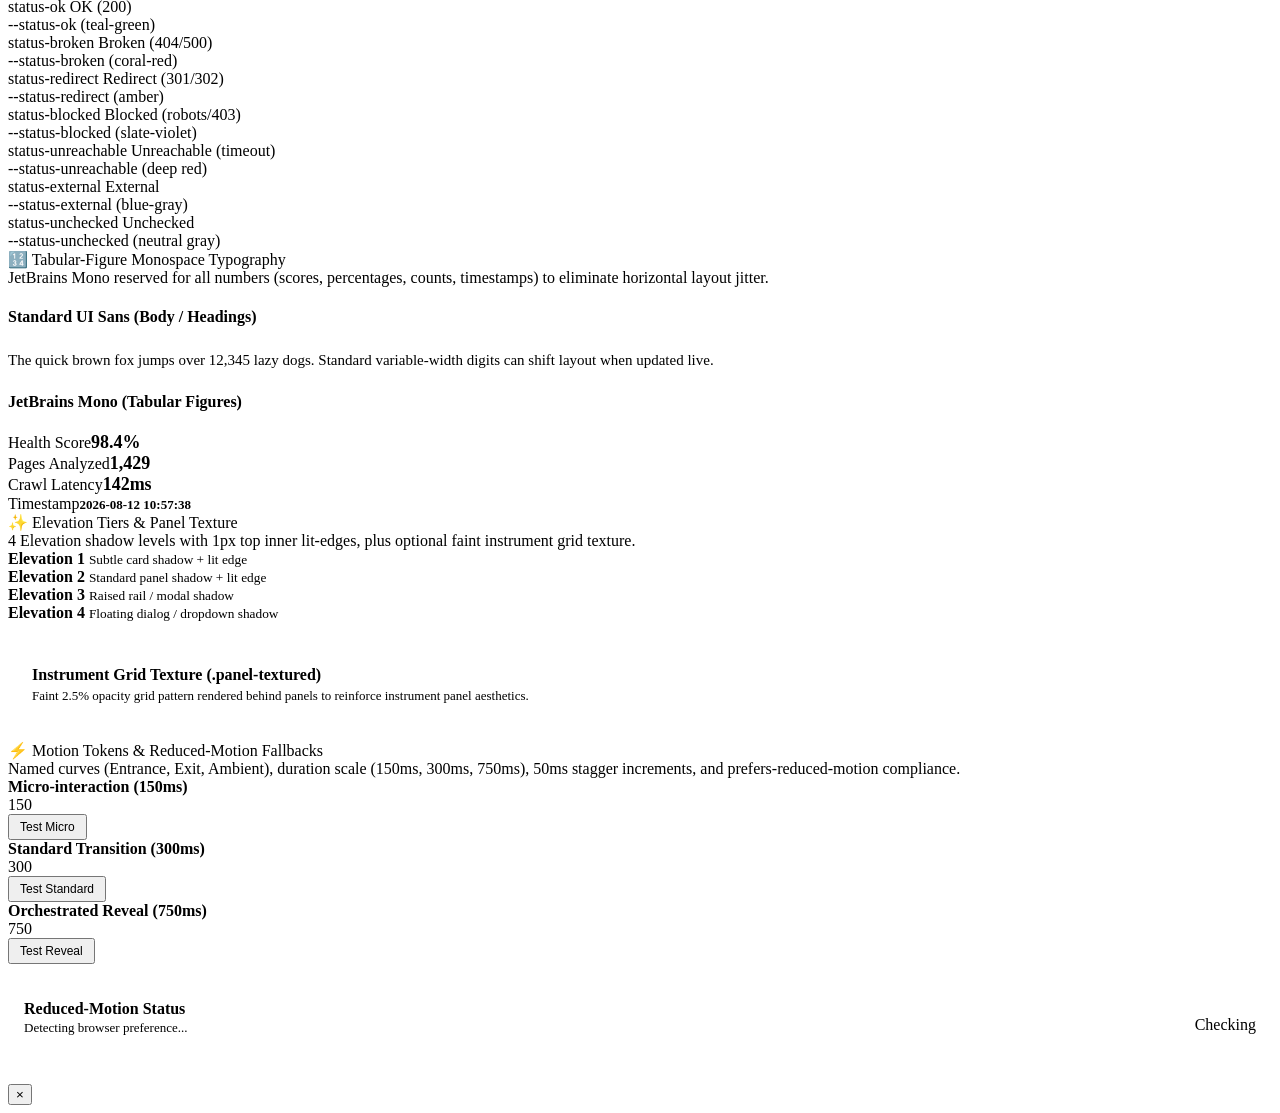
==== commit a670eefe: "feat: add GSC URL inspection and keyword cannibalization analysis while updating user flow tracking " ====
--- a/frontend/index.html
+++ b/frontend/index.html
@@ -85,6 +85,16 @@
         <div class="input-group" style="margin-top:10px">
           <input type="email" id="email-input" placeholder="you@example.com (optional — get the PDF report by email)" style="padding:8px;border-radius:6px;border:1px solid var(--border);background:var(--bg-secondary);color:var(--text);flex:1">
         </div>
+        <div class="input-group" style="margin-top:10px; display:flex; flex-direction:column; gap:8px;">
+          <label style="display:flex; align-items:center; gap:8px; font-size:14px; color:var(--text-secondary); cursor:pointer;">
+            <input type="checkbox" id="auth-toggle" onchange="document.getElementById('auth-fields').style.display = this.checked ? 'flex' : 'none'">
+            Site requires HTTP Basic Authentication
+          </label>
+          <div id="auth-fields" style="display:none; gap:8px;">
+            <input type="text" id="http-username" placeholder="Username" autocomplete="off" style="padding:8px;border-radius:6px;border:1px solid var(--border);background:var(--bg-secondary);color:var(--text);flex:1">
+            <input type="password" id="http-password" placeholder="Password" autocomplete="off" style="padding:8px;border-radius:6px;border:1px solid var(--border);background:var(--bg-secondary);color:var(--text);flex:1">
+          </div>
+        </div>
         <div class="examples-row">
           <span class="examples-label">Try:</span>
           <button type="button" class="example-chip" data-url="https://example.com">example.com</button>
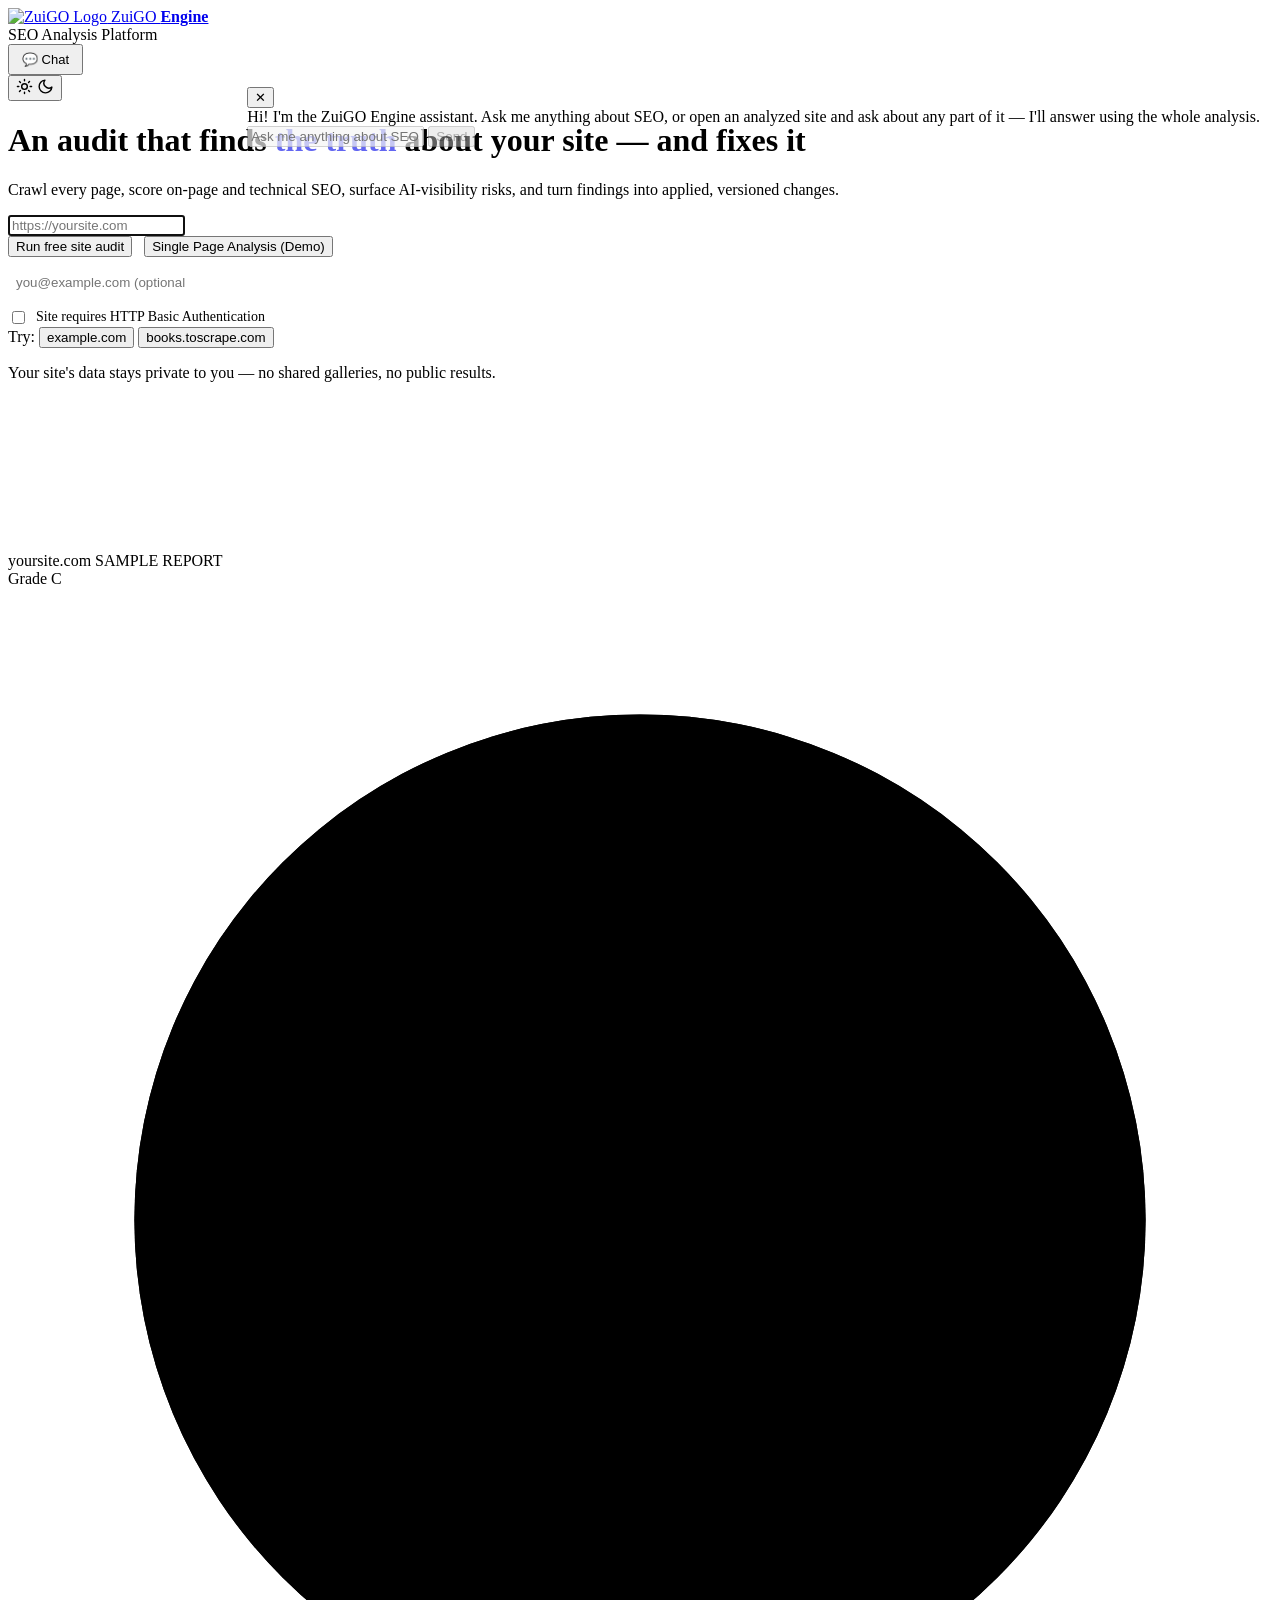
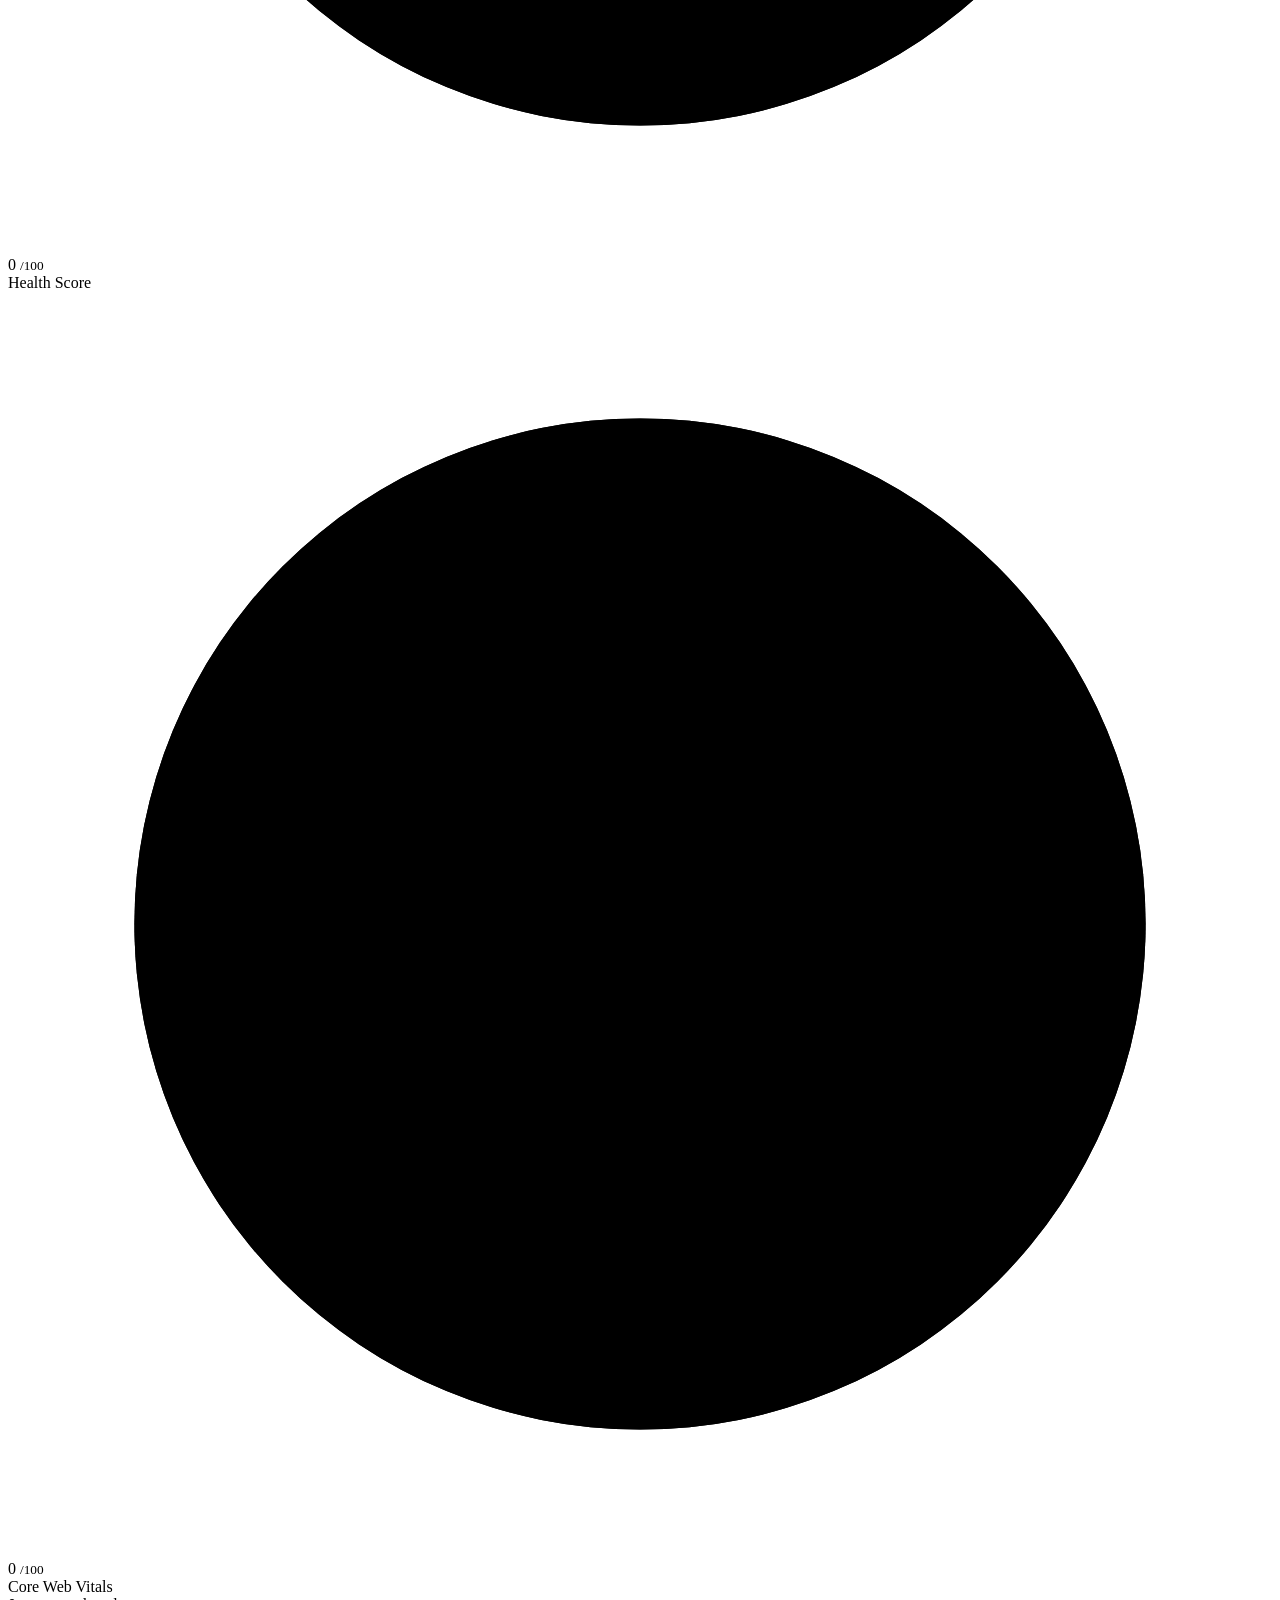
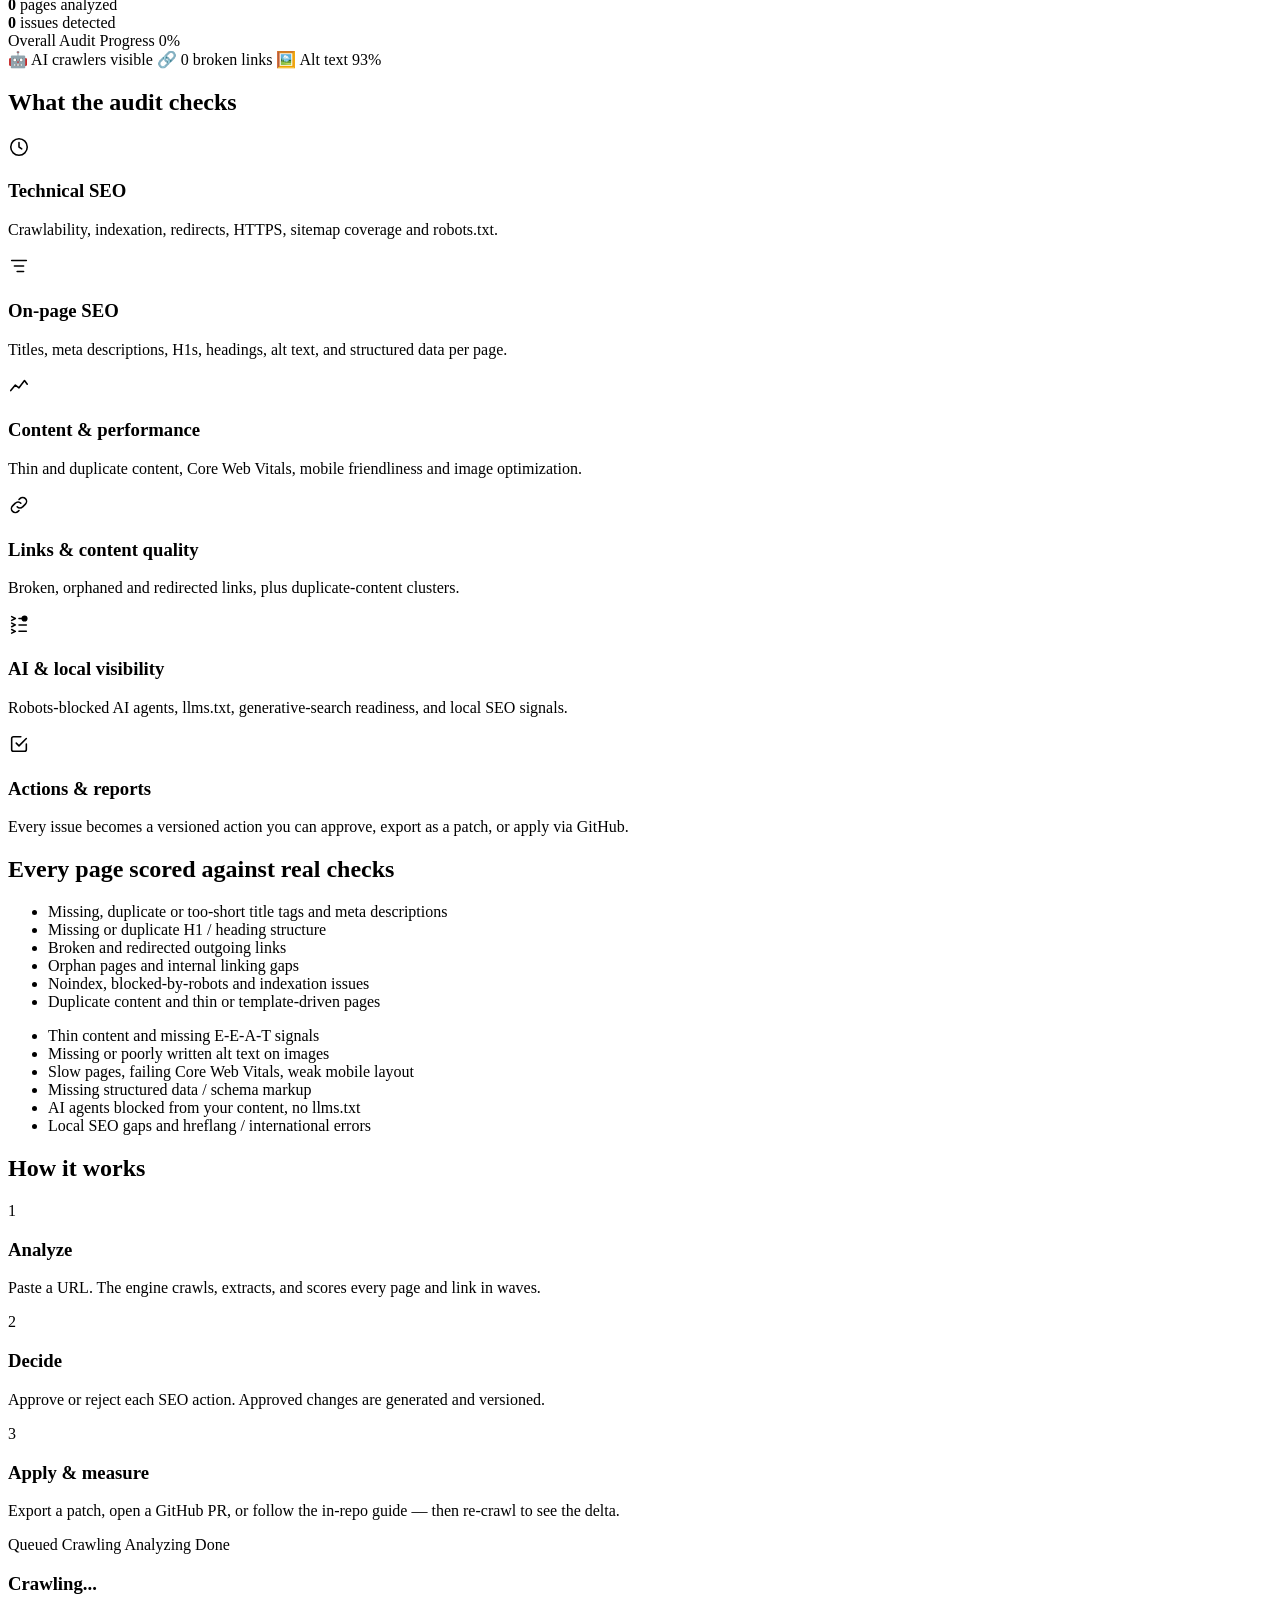
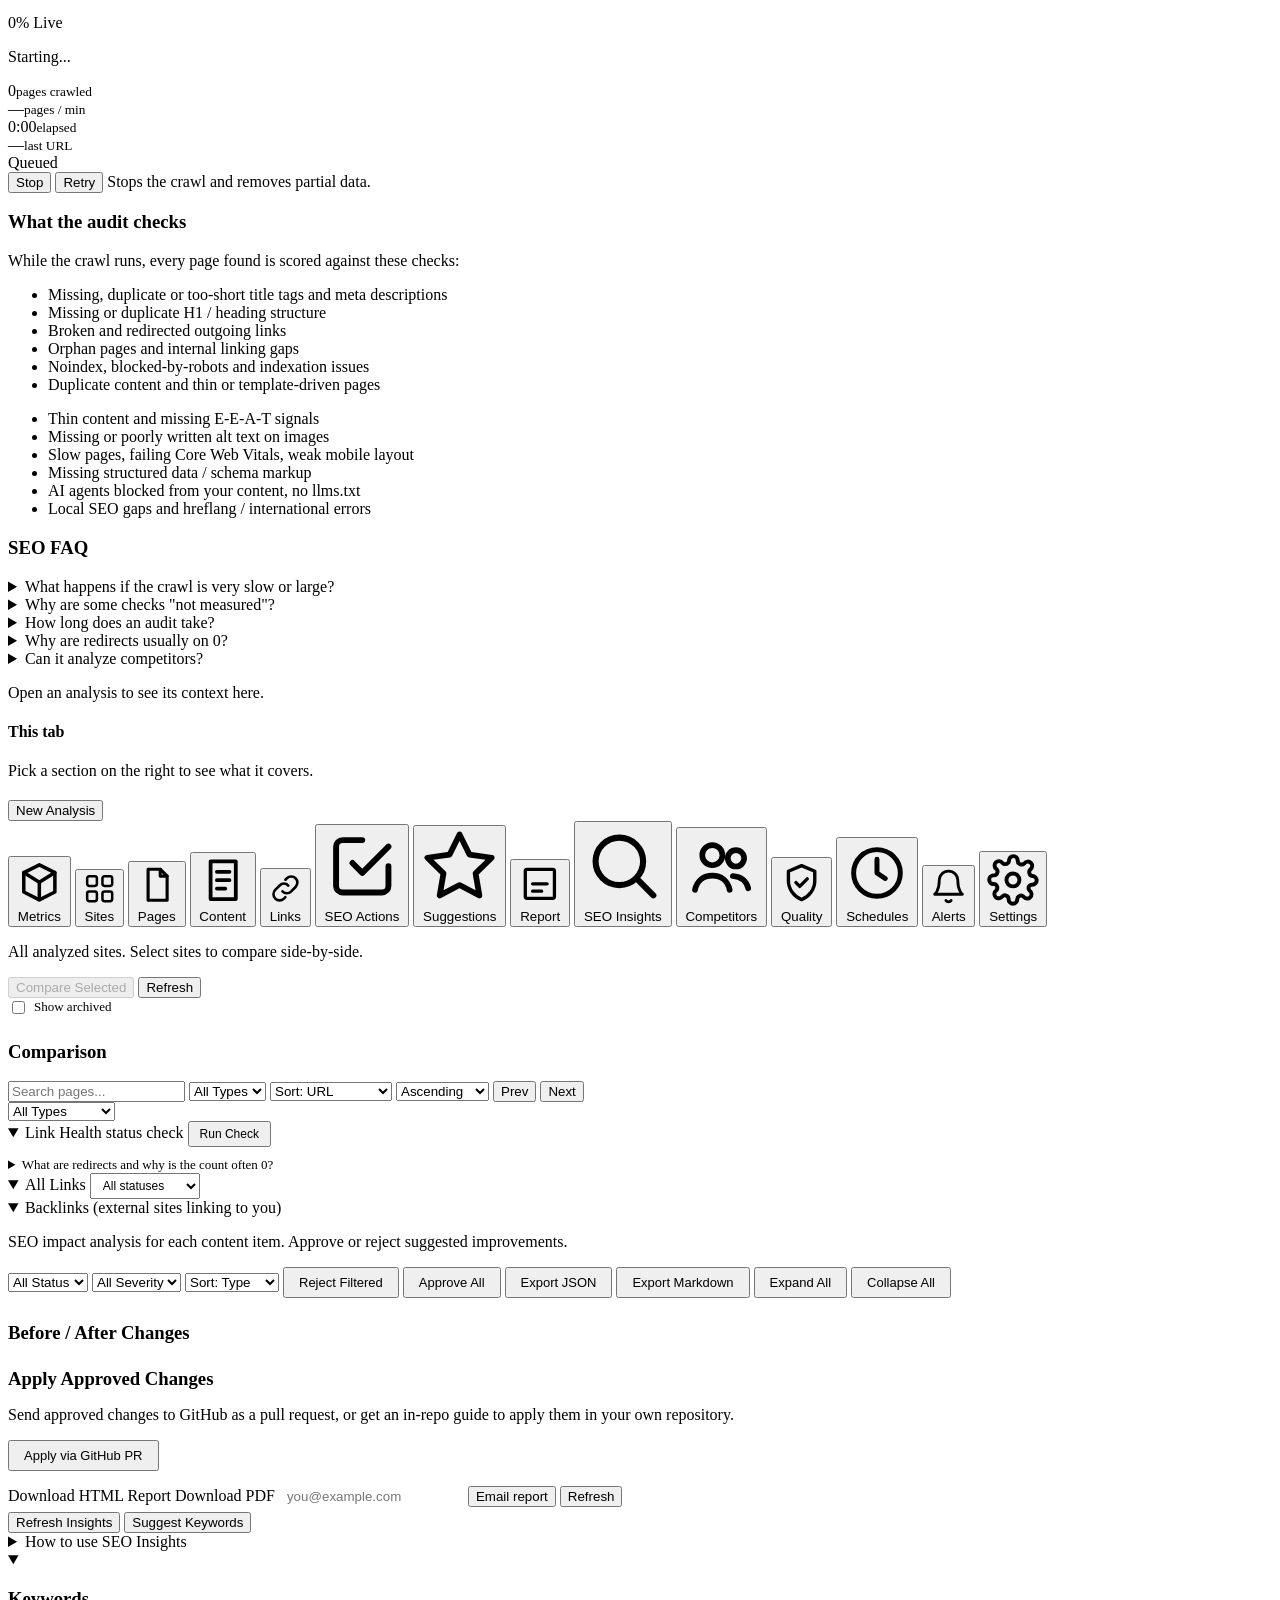
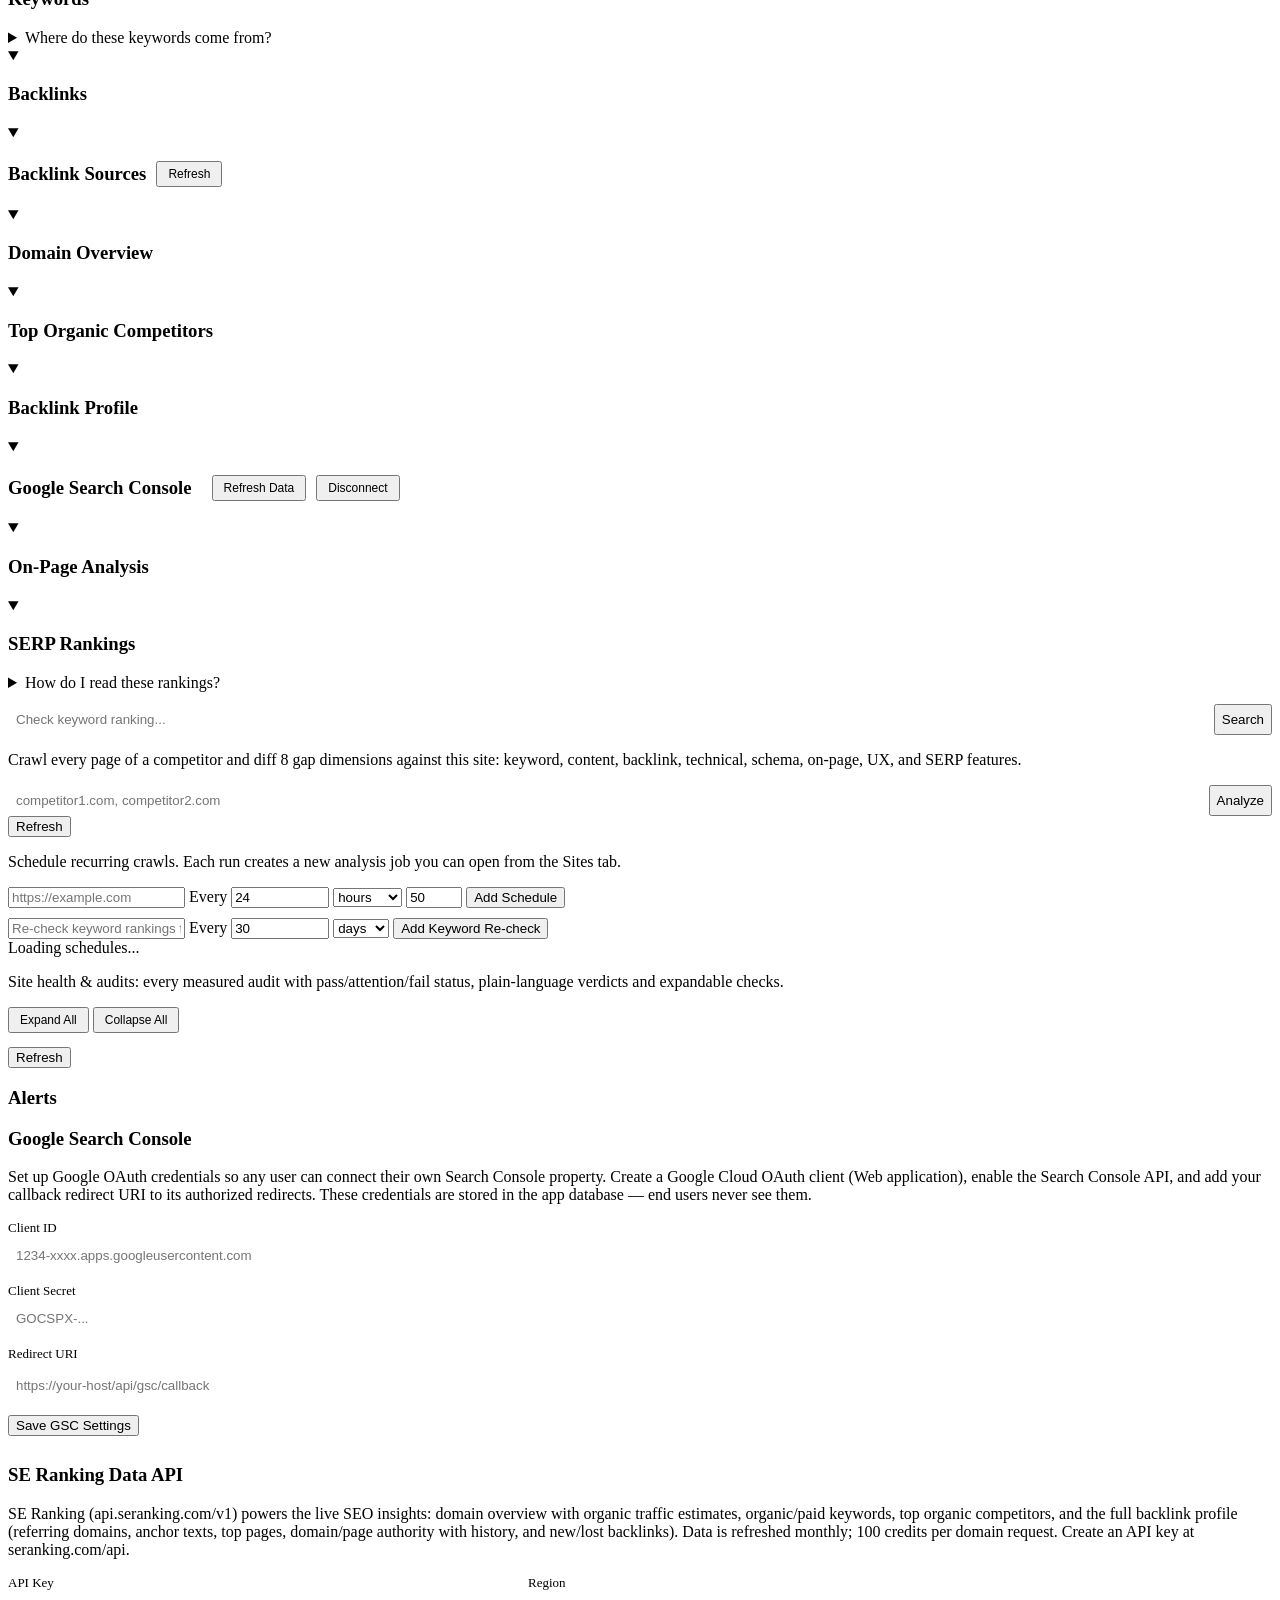
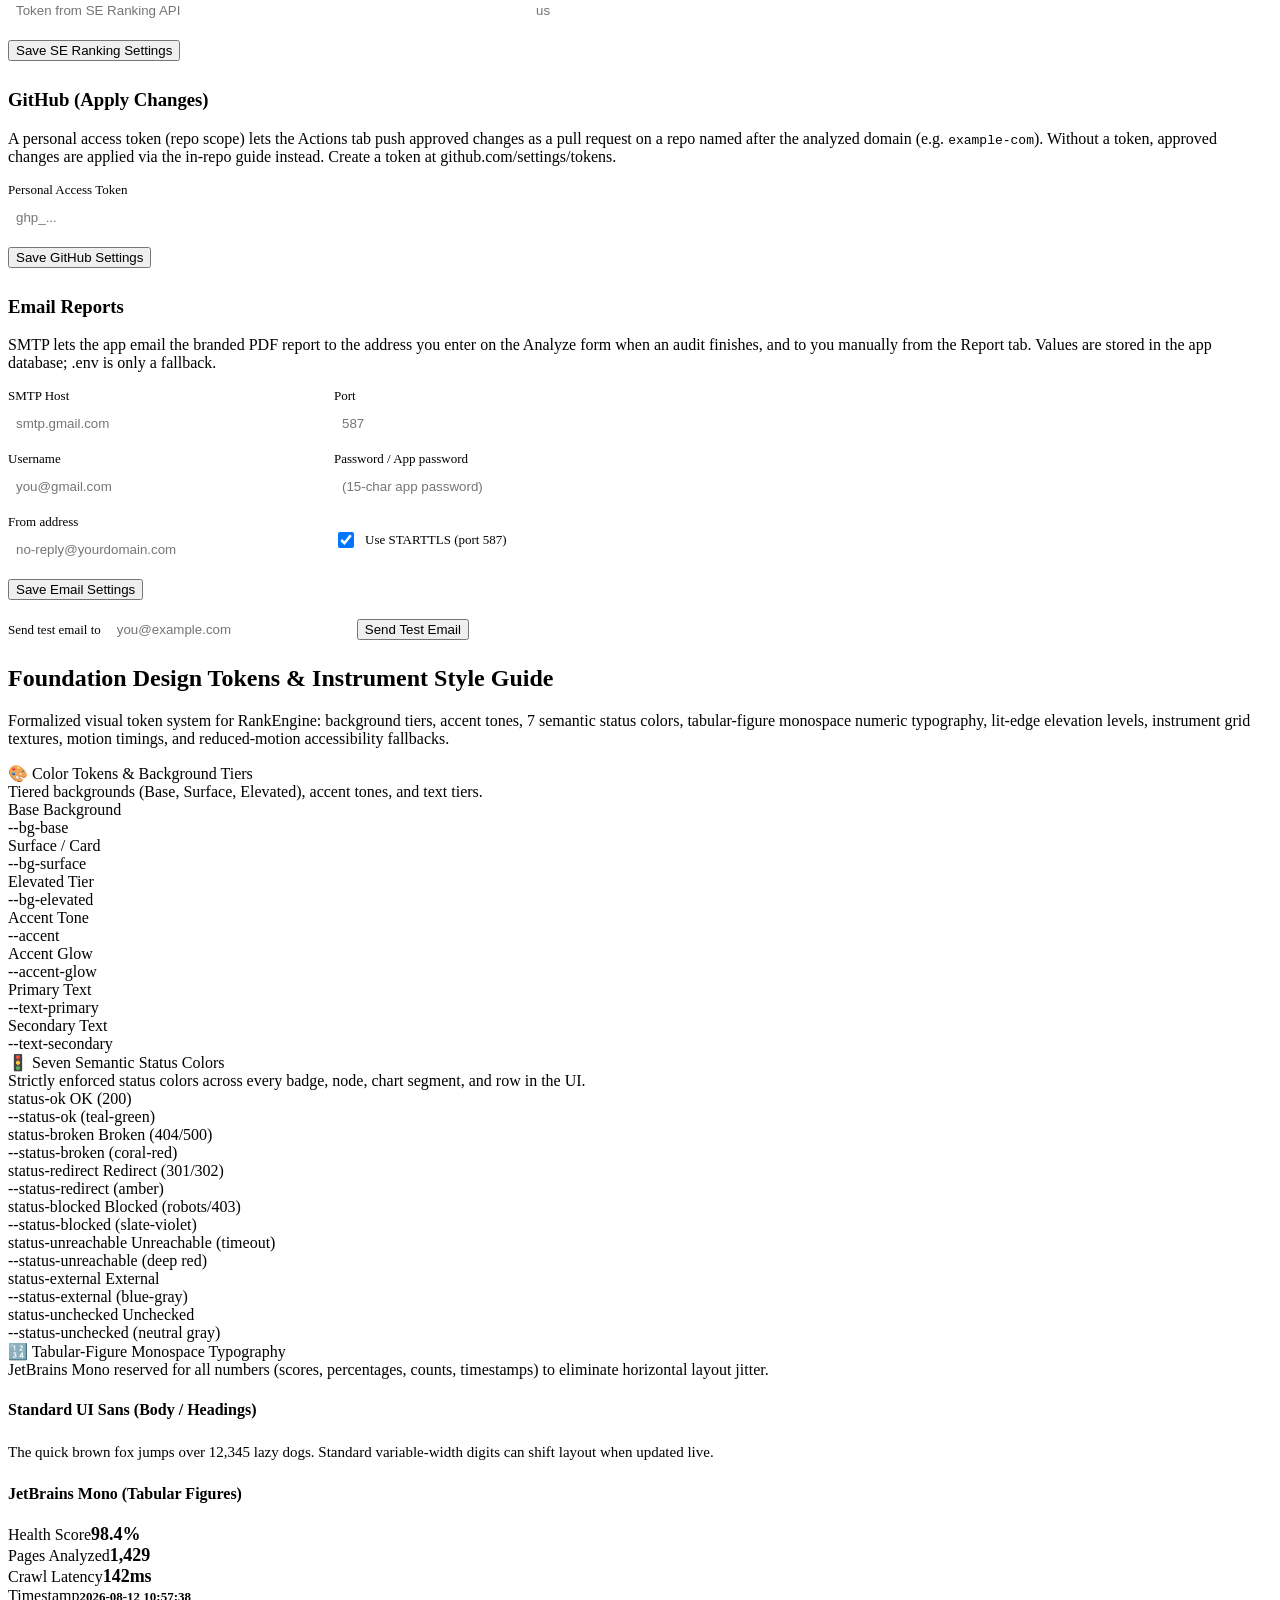
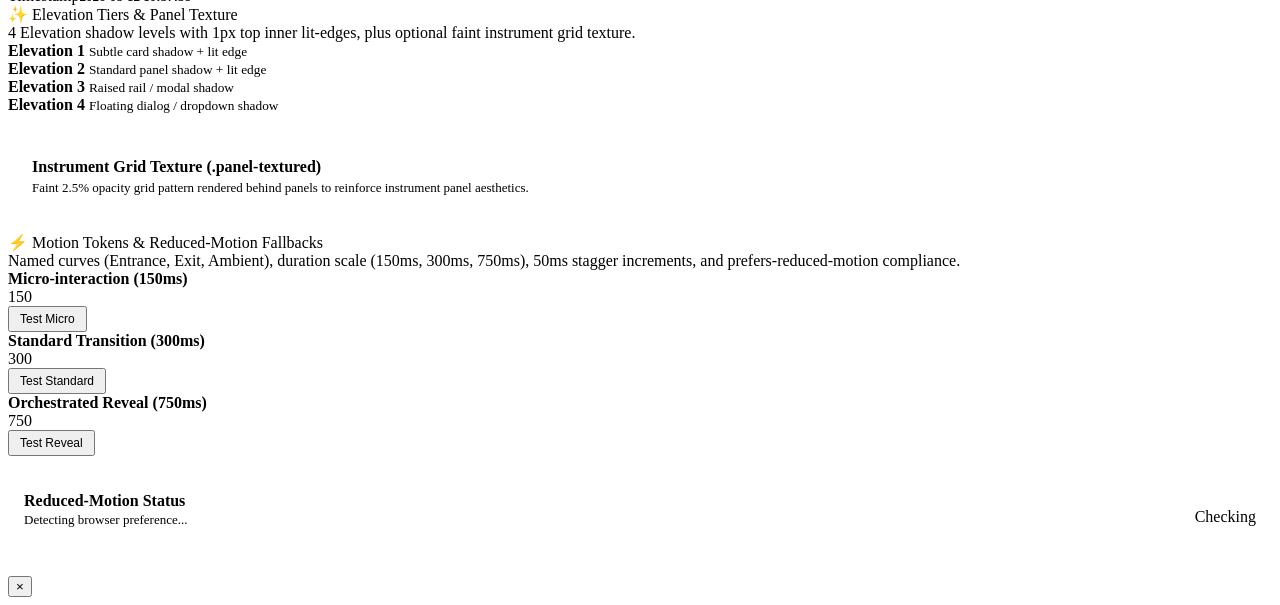
==== commit 327c12ef: "fix: ui overflow, dead filters, image redundancy, duplicate links evidence" ====
--- a/frontend/index.html
+++ b/frontend/index.html
@@ -424,10 +424,7 @@
           <svg viewBox="0 0 24 24" fill="none" stroke="currentColor" stroke-width="1.8" stroke-linecap="round" stroke-linejoin="round"><polygon points="12 2 15.09 8.26 22 9.27 17 14.14 18.18 21.02 12 17.77 5.82 21.02 7 14.14 2 9.27 8.91 8.26 12 2"/></svg>
           <span>Suggestions</span>
         </button>
-        <button class="tab" data-tab="sandbox-comparison" style="display: none;" id="tab-btn-sandbox-comparison">
-          <svg viewBox="0 0 24 24" fill="none" stroke="currentColor" stroke-width="1.8" stroke-linecap="round" stroke-linejoin="round"><rect x="3" y="3" width="18" height="18" rx="2" ry="2"/><line x1="12" y1="3" x2="12" y2="21"/></svg>
-          <span>Page-level Comparison</span>
-        </button>
+        
         <span class="tab-divider" role="separator"></span>
         <button class="tab" data-tab="report">
           <svg viewBox="0 0 24 24" fill="none" stroke="currentColor" stroke-width="1.8" stroke-linecap="round" stroke-linejoin="round"><path d="M5 4h14a1 1 0 0 1 1 1v14a1 1 0 0 1-1 1H5a1 1 0 0 1-1-1V5a1 1 0 0 1 1-1z"/><path d="M8 12h8M8 16h5"/></svg>
@@ -589,24 +586,6 @@
             <button id="check-links-btn" class="btn-secondary" style="font-size:12px;padding:4px 10px">Run Check</button>
           </summary>
         <div id="link-health-summary" class="insights-card"></div>
-        <div class="table-controls-bar" style="margin-top:14px;margin-bottom:10px;display:flex;align-items:center;justify-content:space-between;gap:12px;flex-wrap:wrap">
-          <div style="display:flex;align-items:center;gap:10px;flex-wrap:wrap">
-            <select id="link-status-filter" class="filter-select" aria-label="Filter links by status">
-              <option value="all">All Link Statuses</option>
-              <option value="broken">Broken (4xx/5xx)</option>
-              <option value="redirect">Redirect (301/302)</option>
-              <option value="blocked">Blocked (401/403)</option>
-              <option value="unreachable">Unreachable</option>
-              <option value="ok">OK (200)</option>
-              <option value="external">External</option>
-              <option value="unchecked">Unchecked</option>
-            </select>
-            <span id="link-filter-count" class="count-label"></span>
-          </div>
-          <div style="display:flex;align-items:center;gap:8px">
-            <button id="link-density-toggle-btn" class="btn-secondary" type="button" style="font-size:12px;padding:4px 10px" title="Toggle table row density">Compact View</button>
-          </div>
-        </div>
         <div id="link-health-issues" class="insights-card"></div>
         <details style="margin-top:10px">
           <summary style="cursor:pointer;font-size:13px;color:var(--text-secondary)">What are redirects and why is the count often 0?</summary>
@@ -959,104 +938,6 @@
         </div>
       </div>
 
-      <div class="tab-content hidden" id="tab-sandbox-comparison">
-        <div class="section-header" style="display:flex; justify-content:space-between; align-items:center;">
-          <div>
-            <h2>Page-Level Comparison</h2>
-            <p class="section-desc">Review AI-optimized page snapshots and score impact</p>
-          </div>
-          <div style="display: flex; gap: 12px; align-items: center;">
-            <select id="comp-view-selector" class="filter-dropdown" style="width: 300px;">
-              <optgroup id="comp-page-options" label="Page-Level Comparisons">
-                <!-- Pages injected here -->
-              </optgroup>
-            </select>
-            <button id="comp-create-pr-btn" class="btn-primary" style="padding:8px 16px;">Create GitHub PR</button>
-          </div>
-        </div>
-        
-        <div id="sandbox-comparison-loading" class="empty-state">Loading comparison...</div>
-        <div id="sandbox-comparison-error" class="error-card hidden" style="background:#fee2e2;color:#991b1b;padding:12px;border-radius:6px;margin-bottom:16px;"></div>
-        
-        <div id="sandbox-comparison-content" class="hidden">
-          <div style="display: flex; gap: 24px; margin-bottom: 24px;">
-            <div style="flex: 2; display: flex; gap: 16px;">
-              <div style="flex: 1; background: var(--card); border: 1px solid var(--border); border-radius: 8px; padding: 16px;">
-                <h3 style="margin-top:0;margin-bottom:16px;font-size:16px;">SEO Score Impact</h3>
-                <div style="display:flex; align-items:center; gap: 16px;">
-                  <div style="text-align:center;">
-                    <div style="font-size:12px; color:var(--text-secondary); text-transform:uppercase;">Baseline Score</div>
-                    <div id="comp-score-old" style="font-size:28px; font-weight:bold; color:var(--text);">--</div>
-                  </div>
-                  <div style="font-size:24px; color:var(--text-secondary);">→</div>
-                  <div style="text-align:center;">
-                    <div style="font-size:12px; color:var(--text-secondary); text-transform:uppercase;">Current Score</div>
-                    <div id="comp-score-new" style="font-size:28px; font-weight:bold; color:var(--text);">--</div>
-                  </div>
-                  <div id="comp-score-delta" style="margin-left:auto; font-size:20px; font-weight:bold; padding: 6px 12px; border-radius: 20px;"></div>
-                </div>
-              </div>
-
-              <div style="flex: 1; background: var(--card); border: 1px solid var(--border); border-radius: 8px; padding: 16px;">
-                <h3 style="margin-top:0;margin-bottom:16px;font-size:16px;">Web Vitals Impact</h3>
-                <div style="display:flex; align-items:center; gap: 16px;">
-                  <div style="text-align:center;">
-                    <div style="font-size:12px; color:var(--text-secondary); text-transform:uppercase;">Baseline</div>
-                    <div id="comp-vitals-old" style="font-size:28px; font-weight:bold; color:var(--text);">--</div>
-                  </div>
-                  <div style="font-size:24px; color:var(--text-secondary);">→</div>
-                  <div style="text-align:center;">
-                    <div style="font-size:12px; color:var(--text-secondary); text-transform:uppercase;">Current</div>
-                    <div id="comp-vitals-new" style="font-size:28px; font-weight:bold; color:var(--text);">--</div>
-                  </div>
-                  <div id="comp-vitals-delta" style="margin-left:auto; font-size:20px; font-weight:bold; padding: 6px 12px; border-radius: 20px;"></div>
-                </div>
-              </div>
-            </div>
-            
-            <div style="flex: 1; background: var(--card); border: 1px solid var(--border); border-radius: 8px; padding: 16px; max-height: 140px; overflow-y: auto;">
-              <h3 style="margin-top:0; margin-bottom: 12px; font-size: 16px;">Raw History Trail</h3>
-              <div id="comp-raw-history" style="display: flex; flex-direction: column; gap: 8px;">
-              </div>
-            </div>
-          </div>
-          
-          <h3 style="margin-bottom: 12px; font-size: 16px;">Field-by-Field Analysis</h3>
-          <div style="background: var(--card); border: 1px solid var(--border); border-radius: 8px; overflow: hidden; margin-bottom: 24px;">
-            <table style="width: 100%; text-align: left; border-collapse: collapse;">
-              <thead>
-                <tr style="background: var(--bg-surface); border-bottom: 1px solid var(--border);">
-                  <th style="padding: 12px 16px; font-weight: 500;">Field</th>
-                  <th style="padding: 12px 16px; font-weight: 500;">Baseline Value</th>
-                  <th style="padding: 12px 16px; font-weight: 500;">Current Value</th>
-                  <th style="padding: 12px 16px; font-weight: 500; width: 100px;">Status</th>
-                </tr>
-              </thead>
-              <tbody id="comp-fields-tbody">
-              </tbody>
-            </table>
-          </div>
-          
-          <div style="margin-bottom: 24px;">
-            <h3 style="margin-bottom: 12px; font-size: 16px;">Visual Comparison</h3>
-            <div style="display: grid; grid-template-columns: 1fr 1fr; gap: 24px;">
-              <div>
-                <div style="font-size: 14px; font-weight: 500; margin-bottom: 8px;">Original Web Page</div>
-                <div style="border: 1px solid var(--border-light); border-radius: 8px; overflow: hidden; background: #fff;">
-                  <img id="comp-img-baseline" src="" alt="Original Web Page" style="width: 100%; display: block; height: auto;" />
-                </div>
-              </div>
-              <div>
-                <div style="font-size: 14px; font-weight: 500; margin-bottom: 8px;">Applied Changes Web Page</div>
-                <div style="border: 1px solid var(--border-light); border-radius: 8px; overflow: hidden; background: #fff;">
-                  <img id="comp-img-current" src="" alt="Applied Changes Web Page" style="width: 100%; display: block; height: auto;" />
-                </div>
-              </div>
-            </div>
-          </div>
-        </div>
-      </div>
-
       <div class="tab-content hidden" id="tab-style-guide">
         <div class="style-guide-container">
           <div class="style-guide-header">
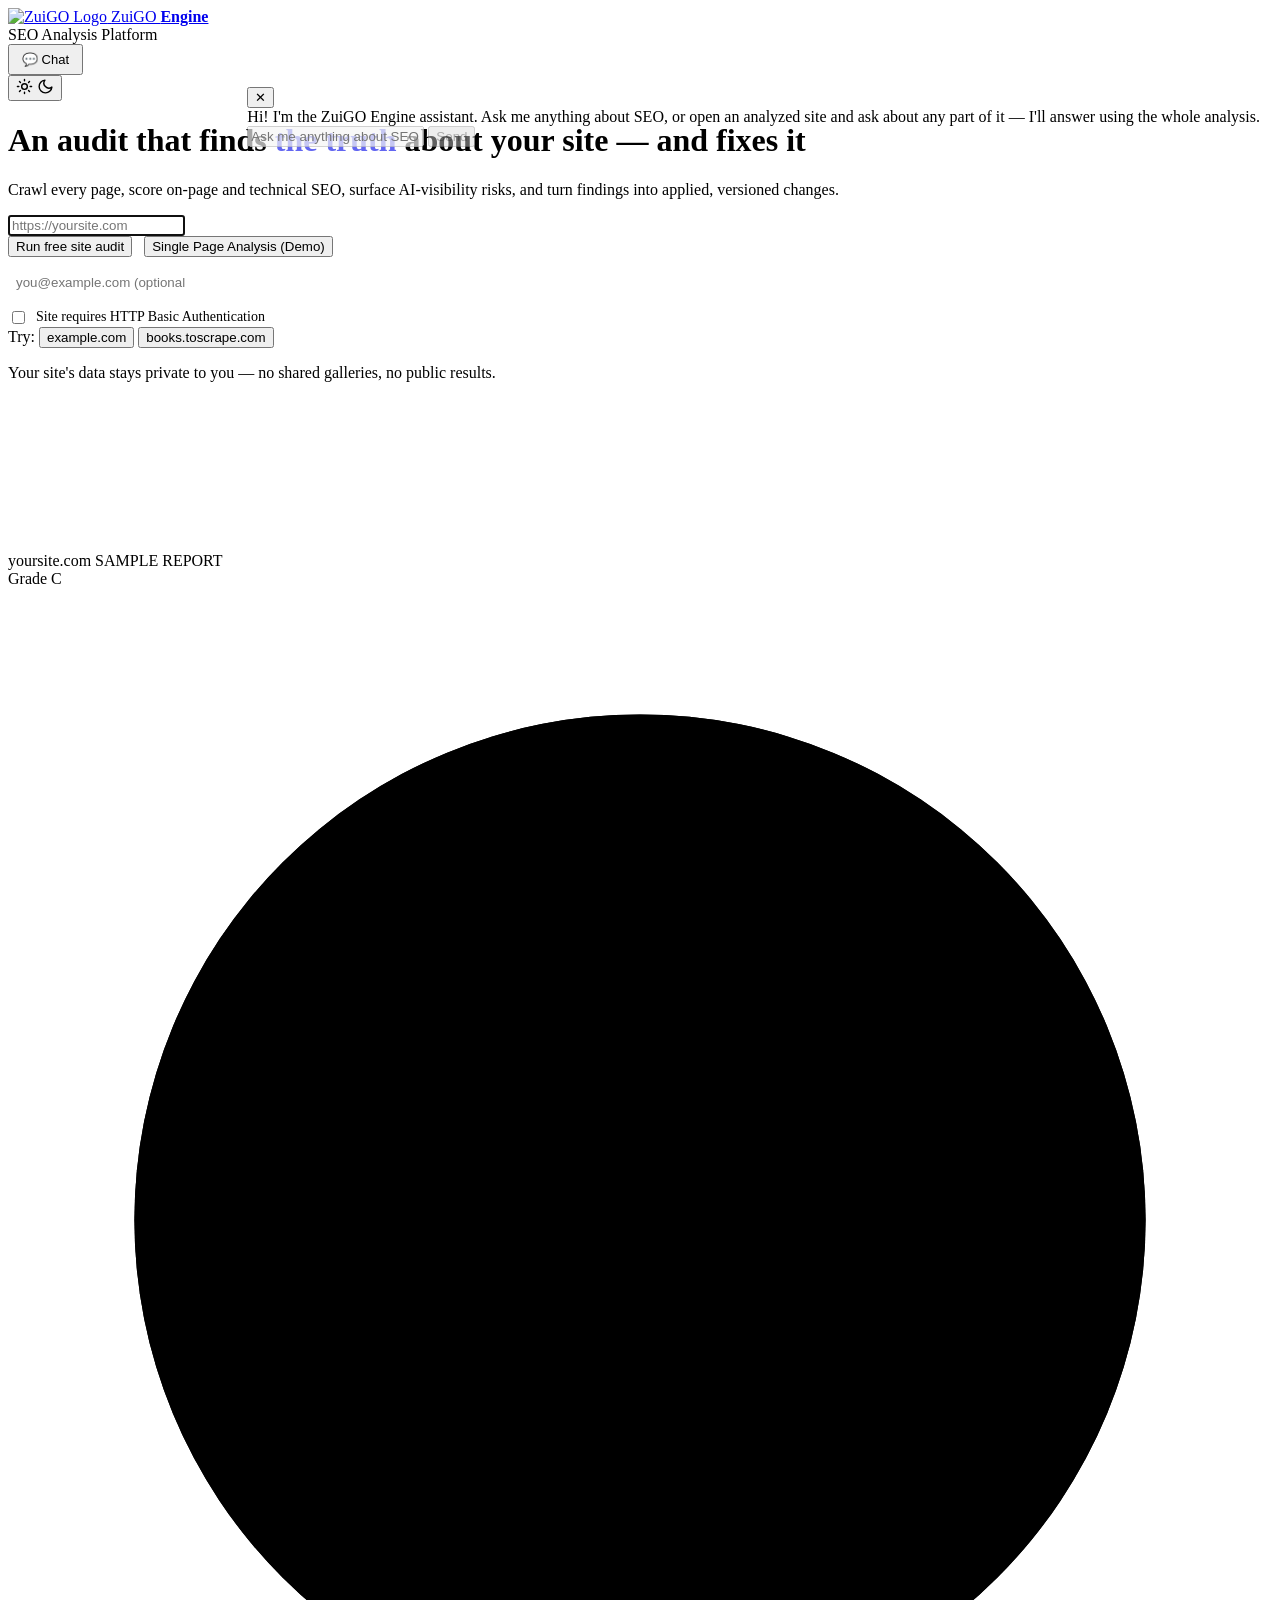
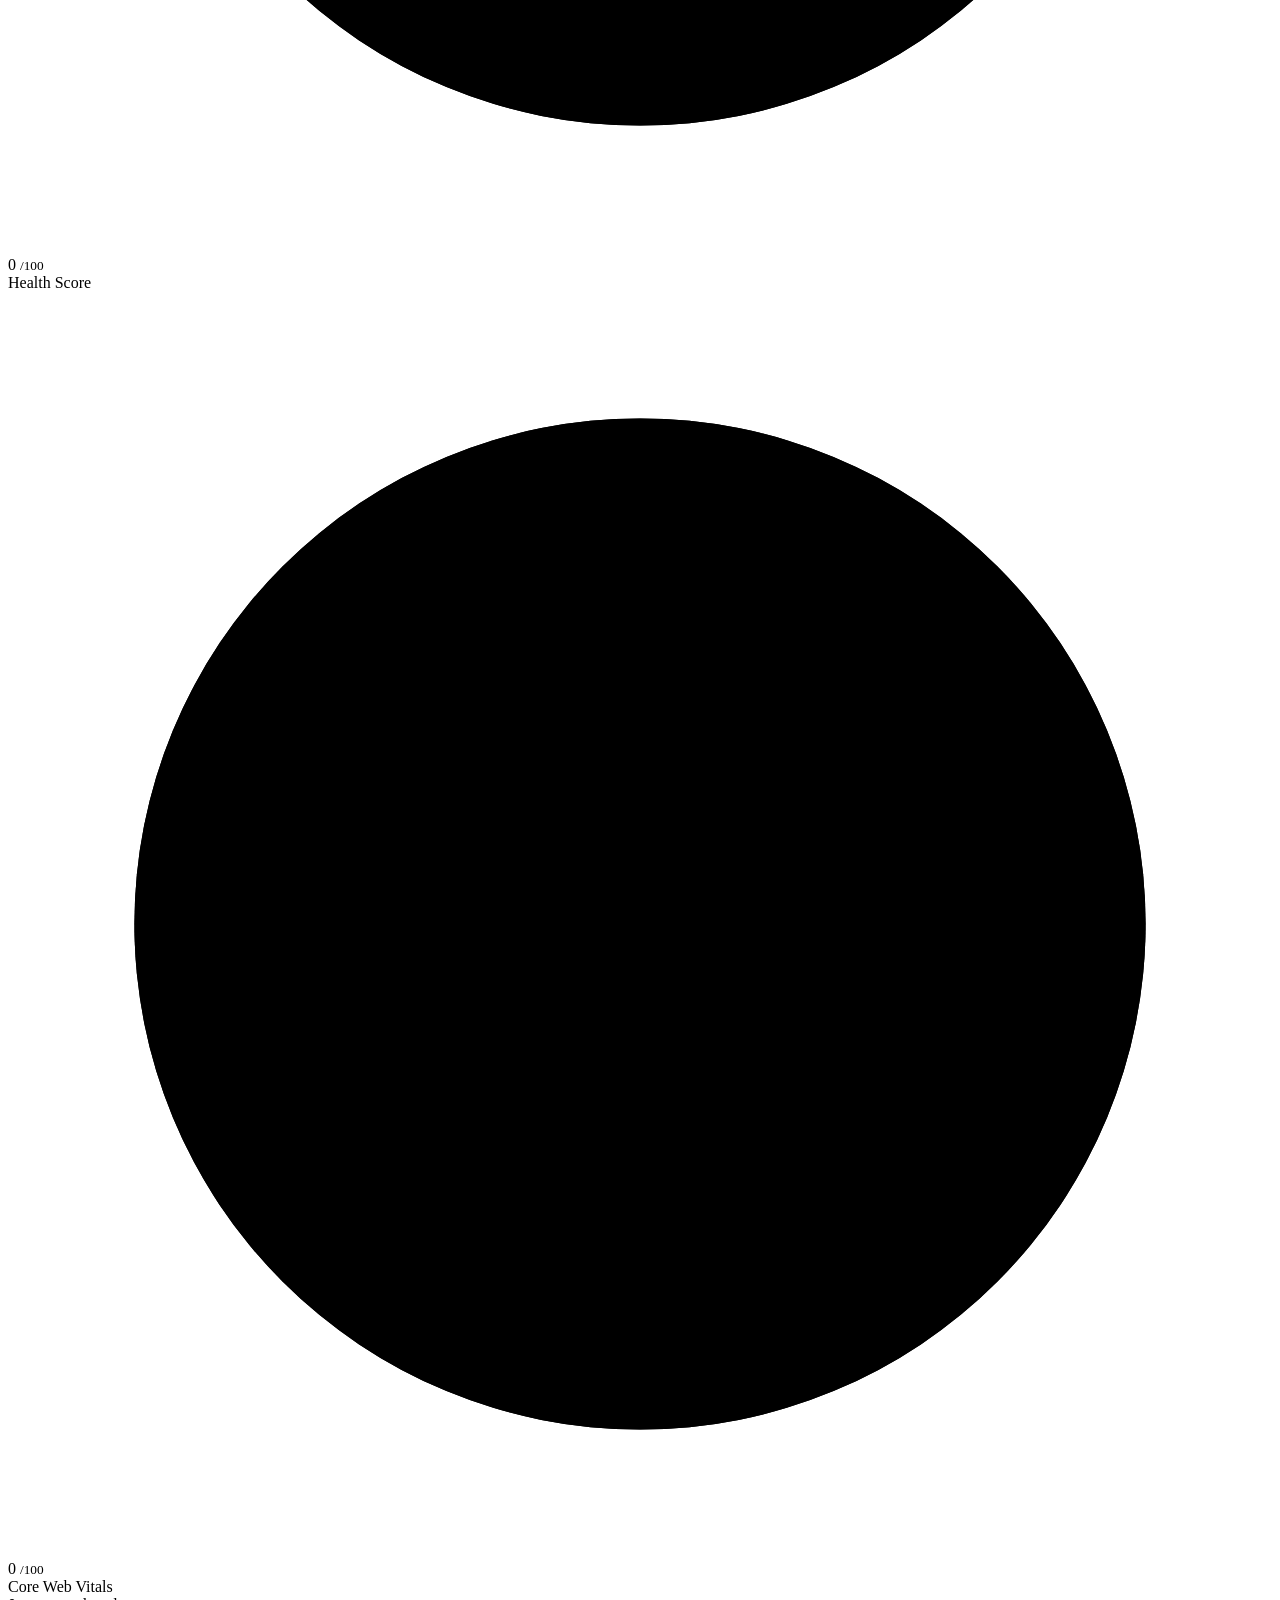
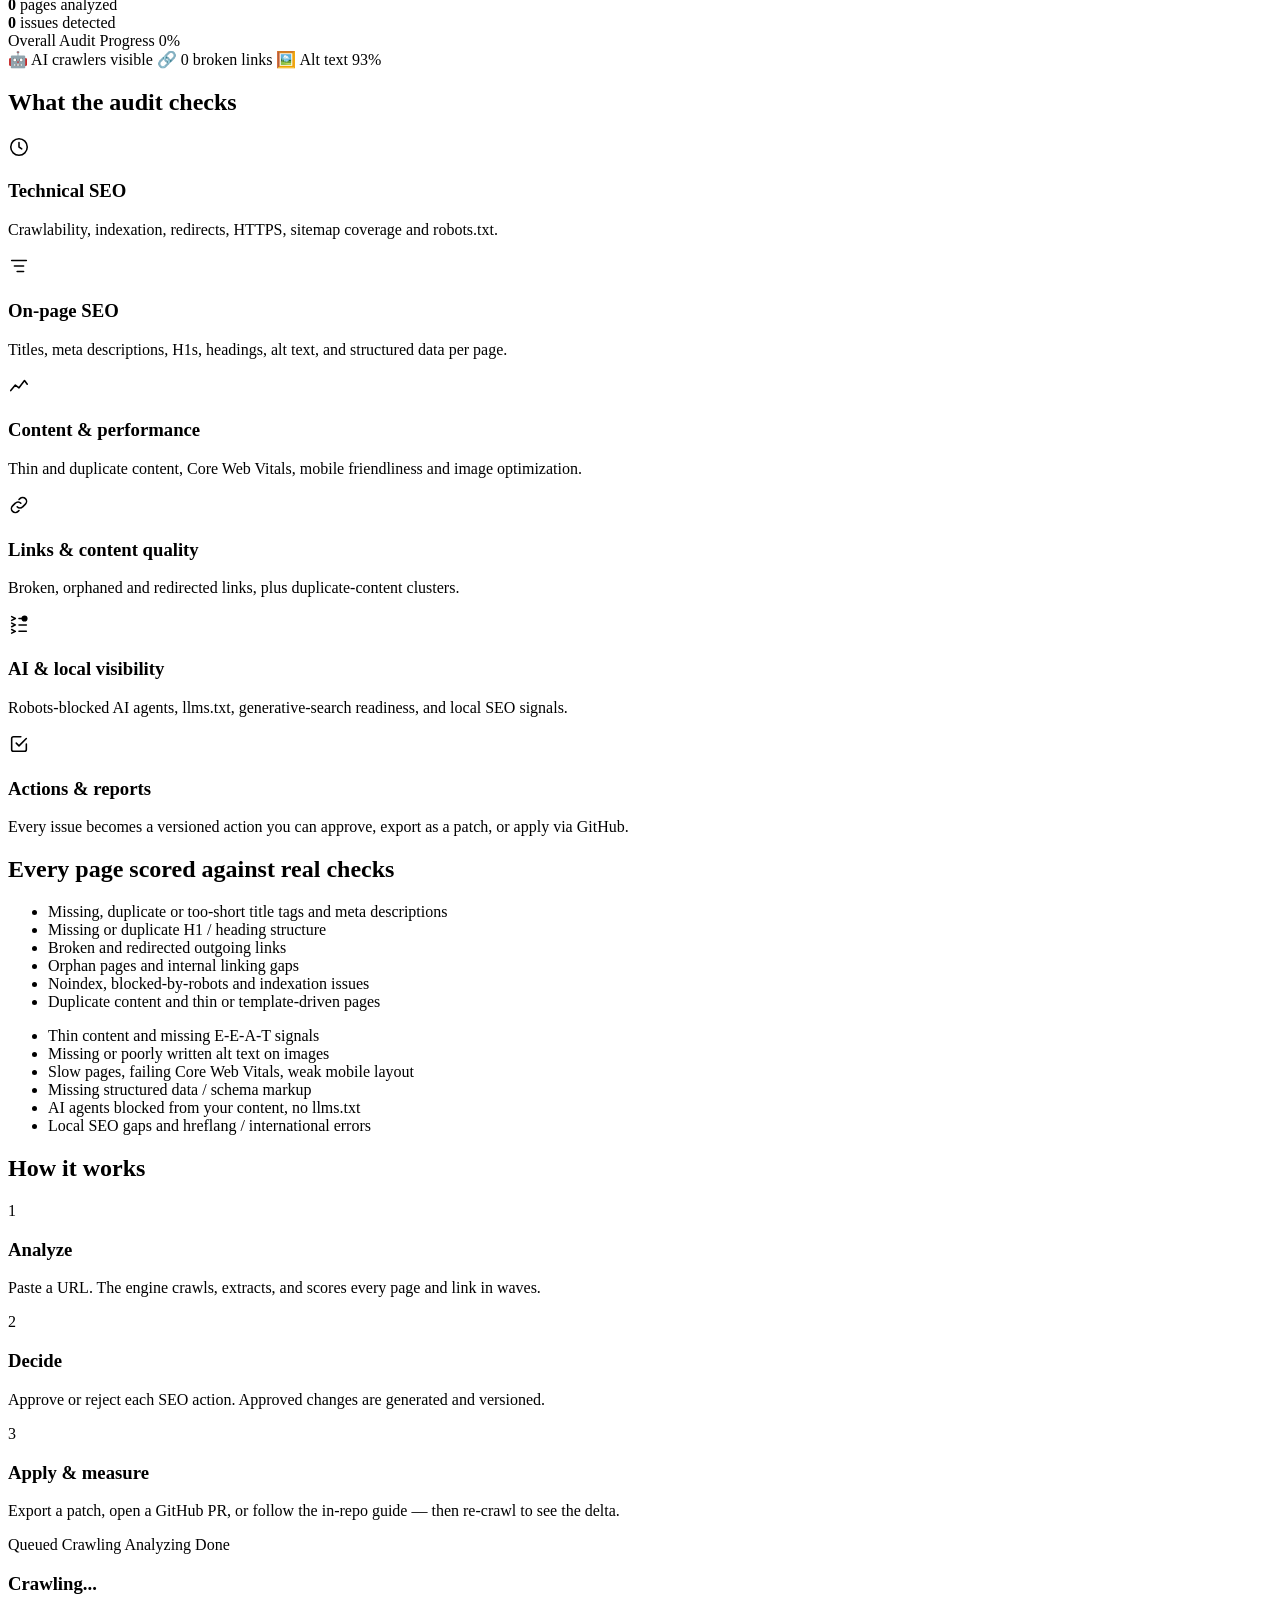
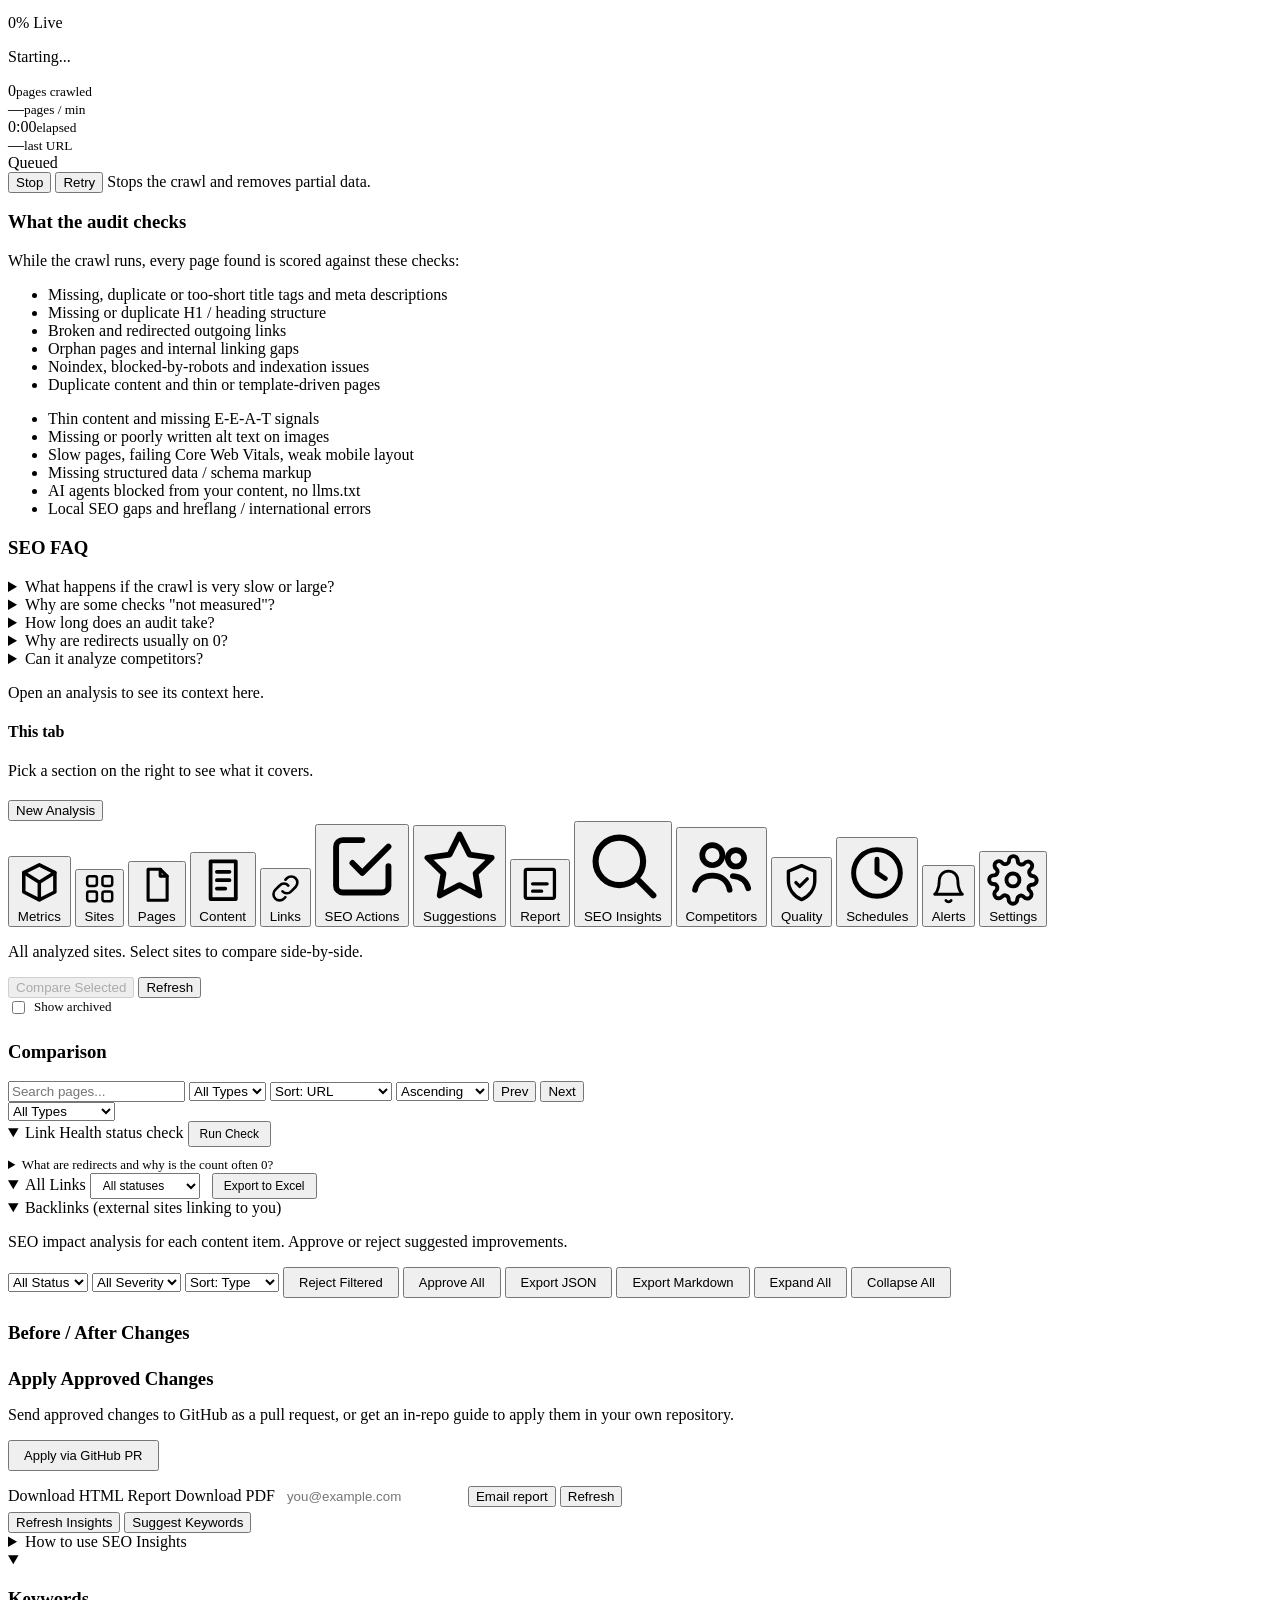
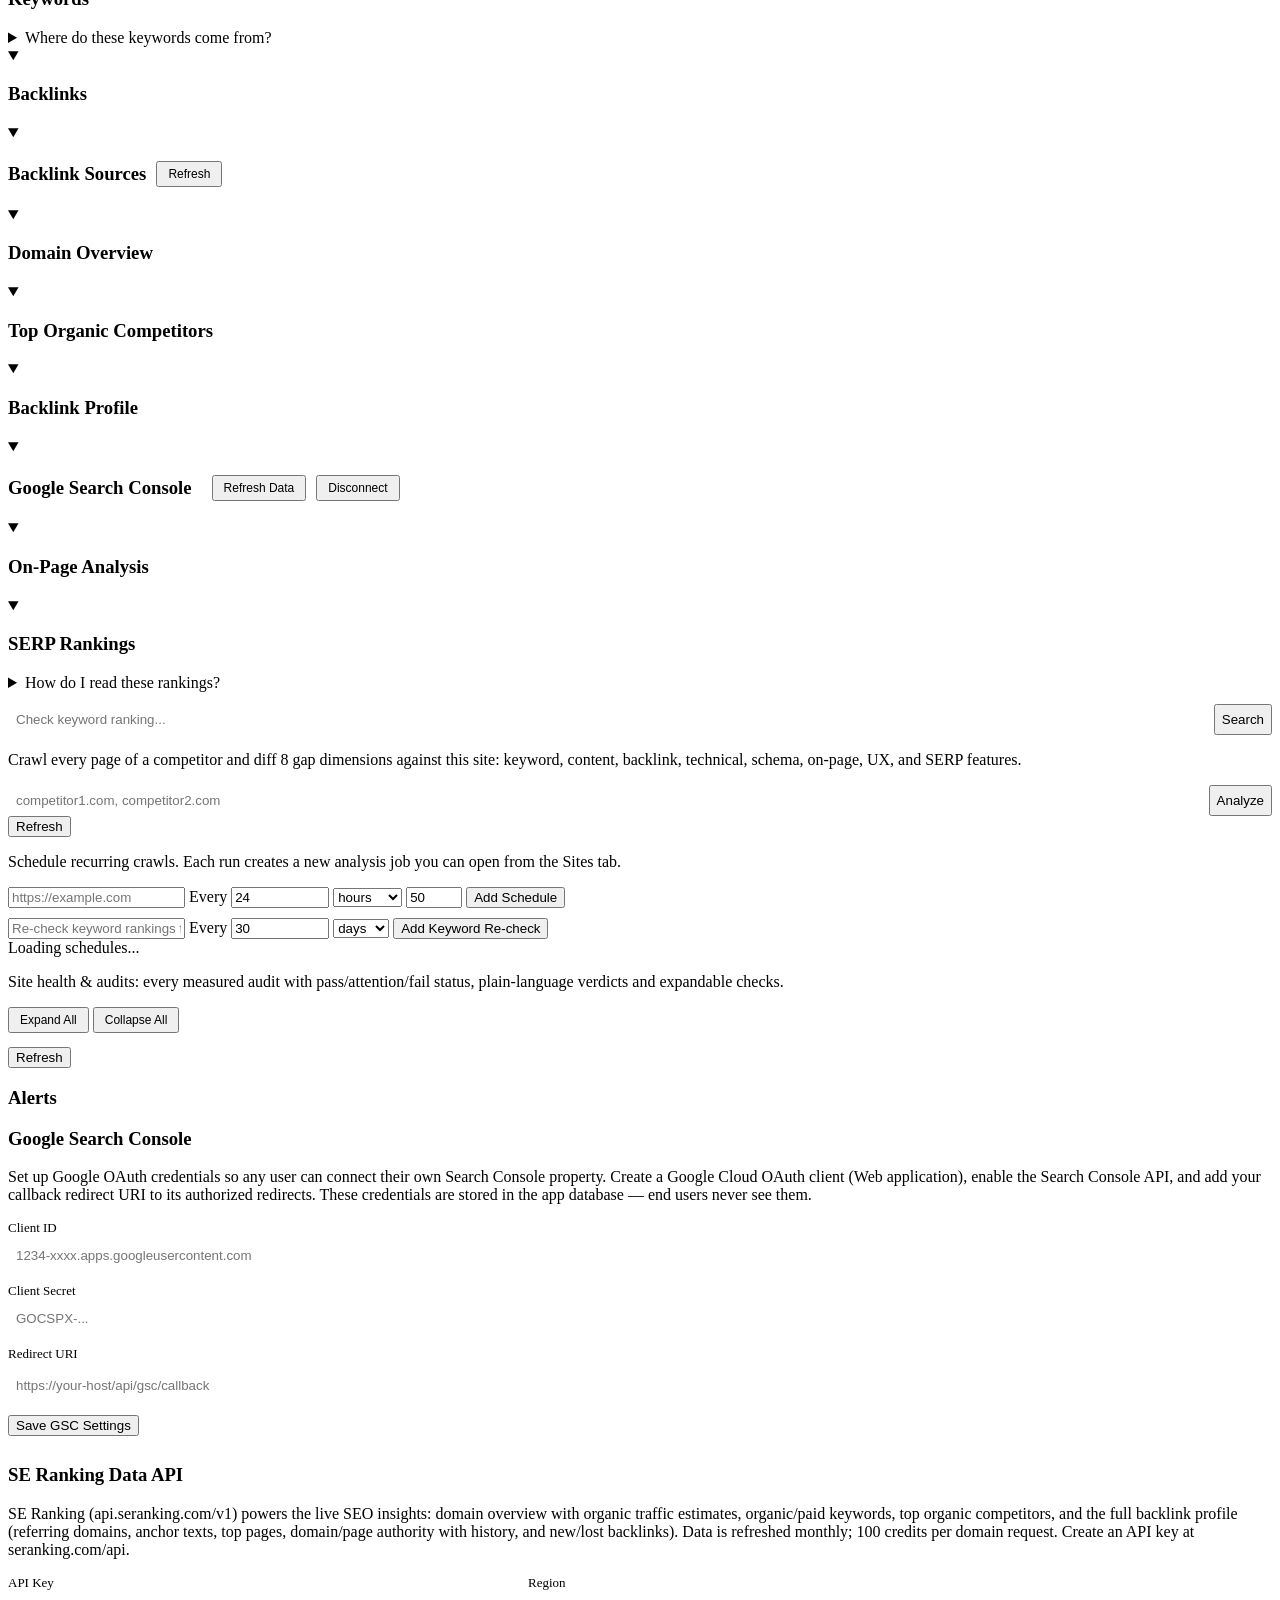
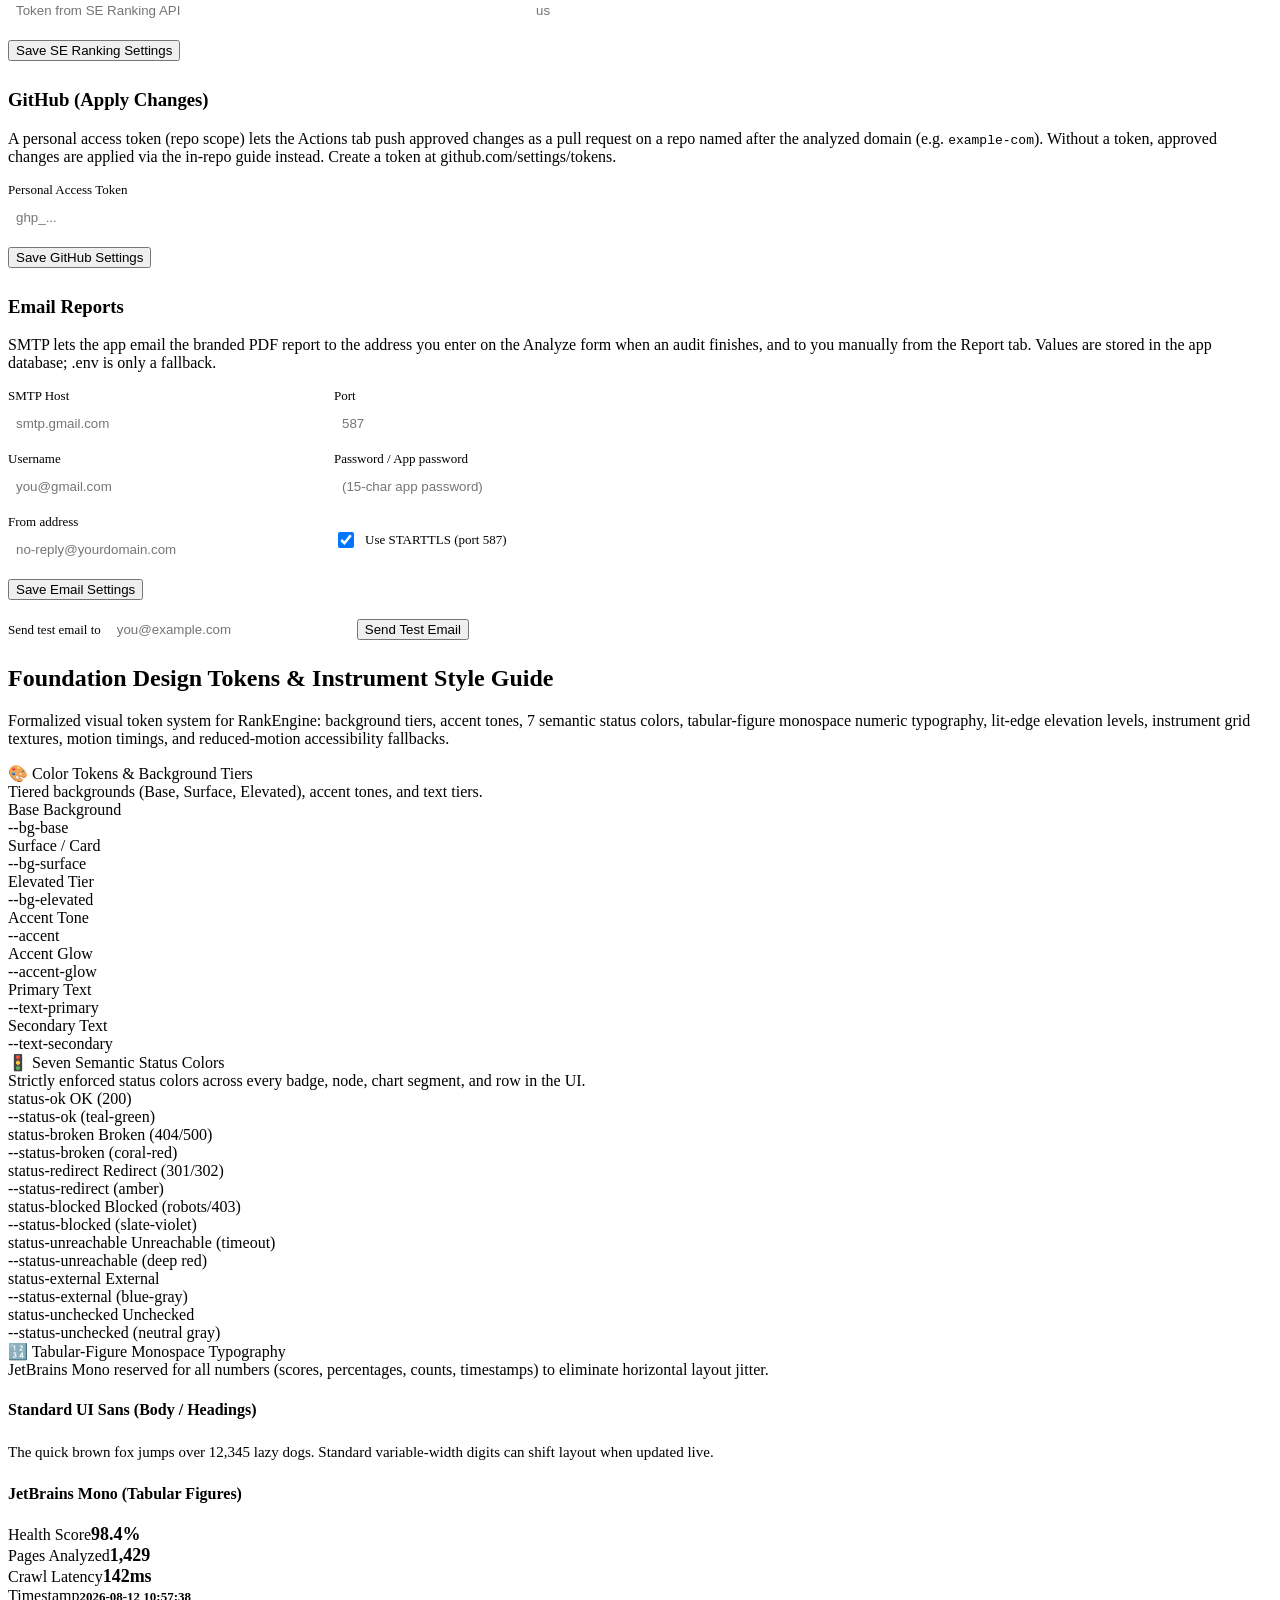
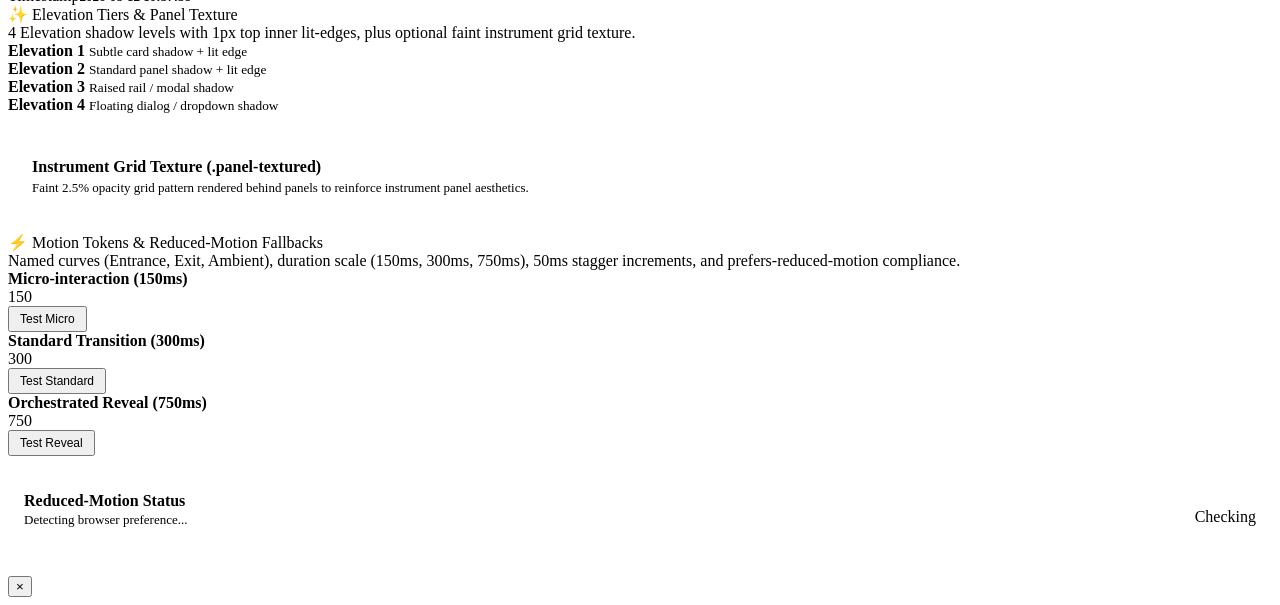
==== commit 368df01b: "feat: add AEO audit checks, issue regression tracking, and page architecture reporting" ====
--- a/frontend/index.html
+++ b/frontend/index.html
@@ -488,6 +488,7 @@
       </div>
 
       <div class="tab-content hidden" id="tab-pages">
+        <section id="page-architecture" class="page-architecture" aria-live="polite"></section>
         <div class="table-controls">
           <input type="text" id="pages-search" placeholder="Search pages..." class="search-input">
           <select id="pages-type-filter" class="filter-select"><option value="">All Types</option></select>
@@ -612,6 +613,7 @@
               <option value="unreachable">Unreachable</option>
               <option value="__external__">External links</option>
             </select>
+            <button id="export-links-btn" class="btn-secondary" style="font-size:12px;padding:4px 10px;margin-left:8px" onclick="event.stopPropagation()">Export to Excel</button>
           </summary>
           <div id="all-links-card" class="insights-card"></div>
         </details>
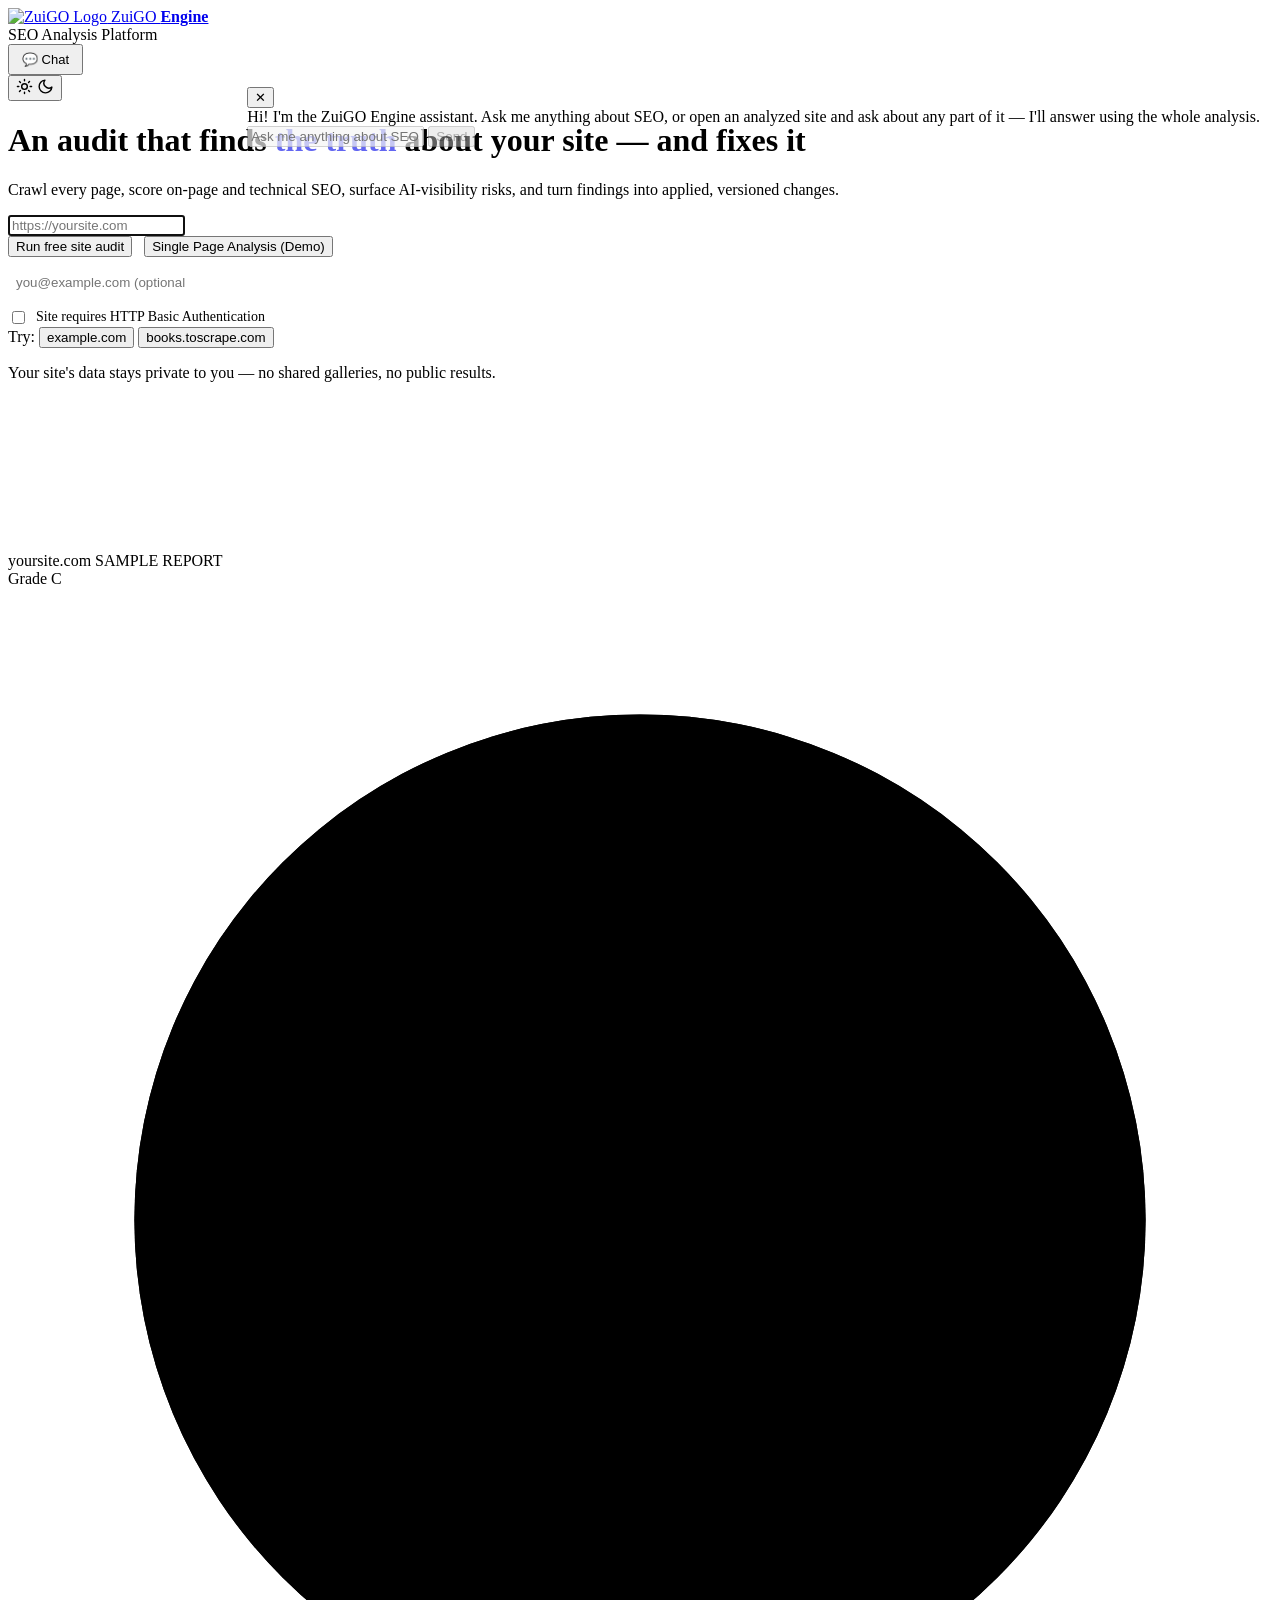
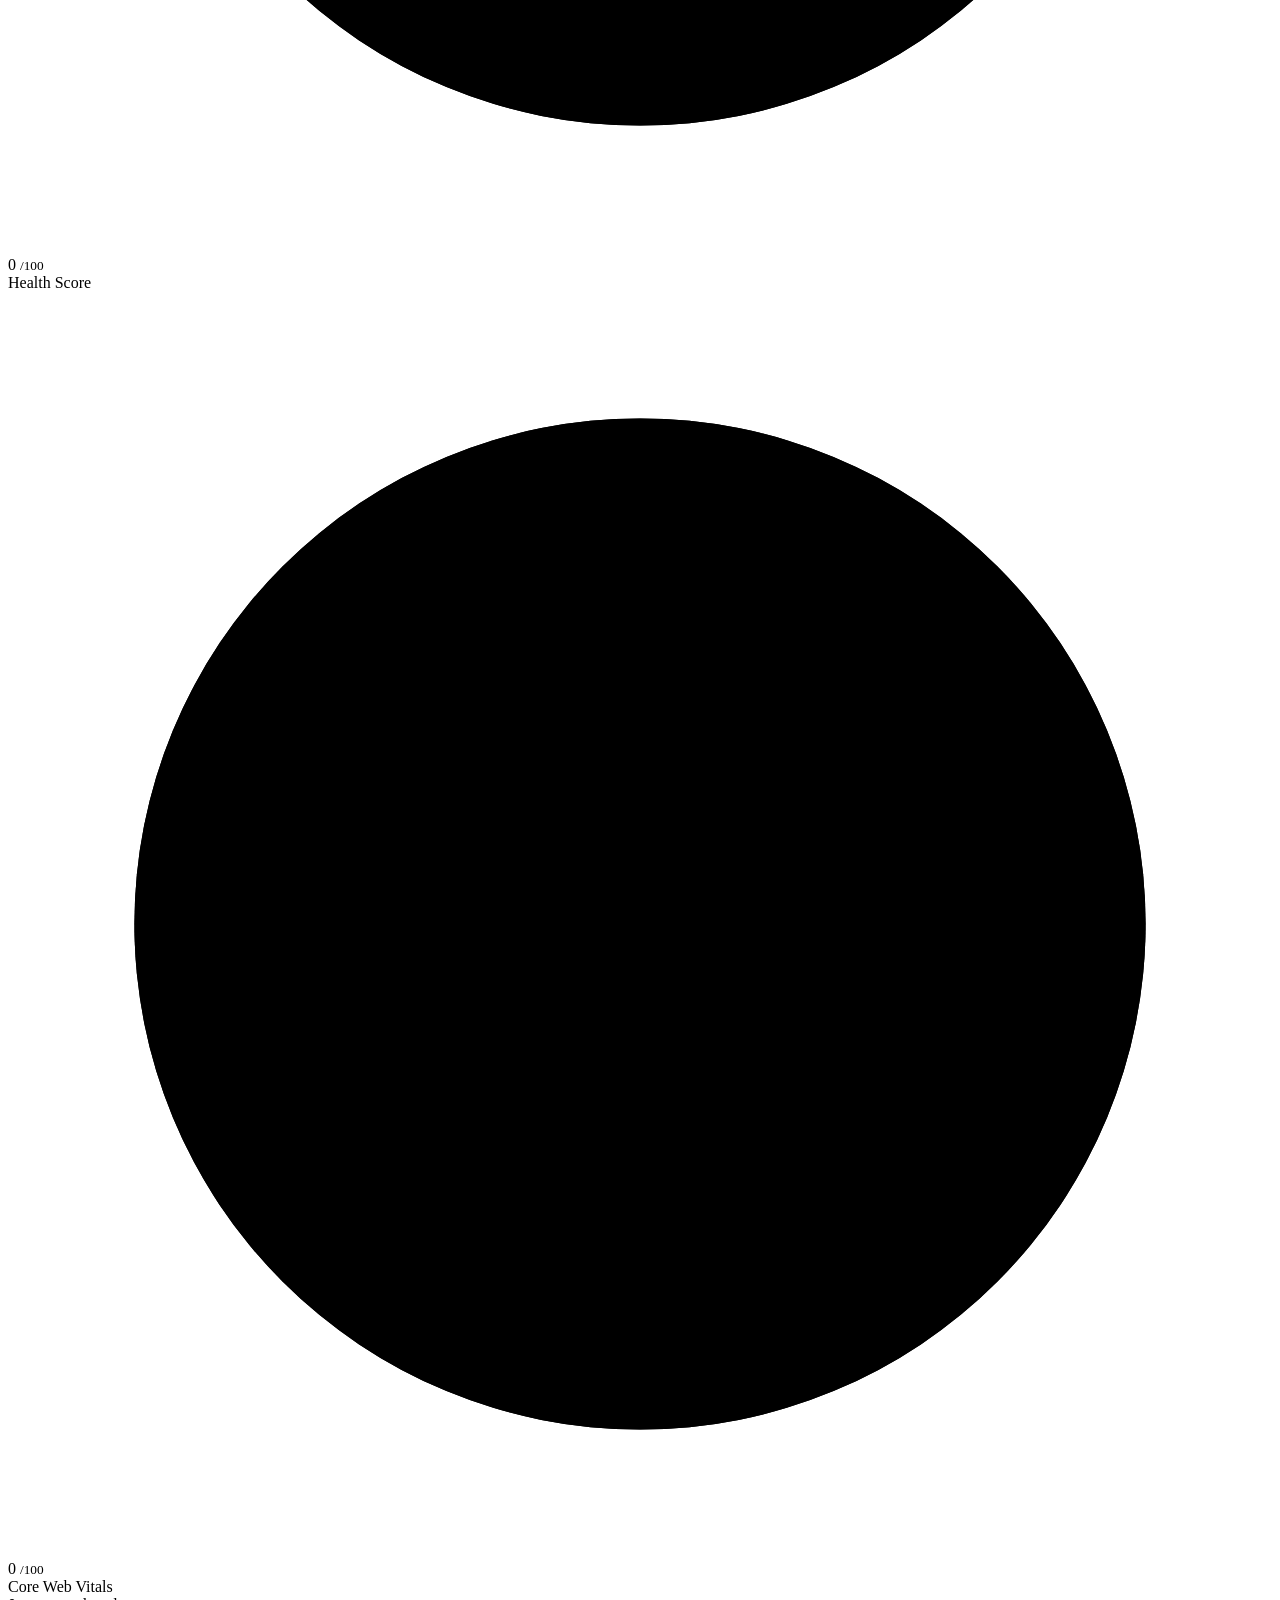
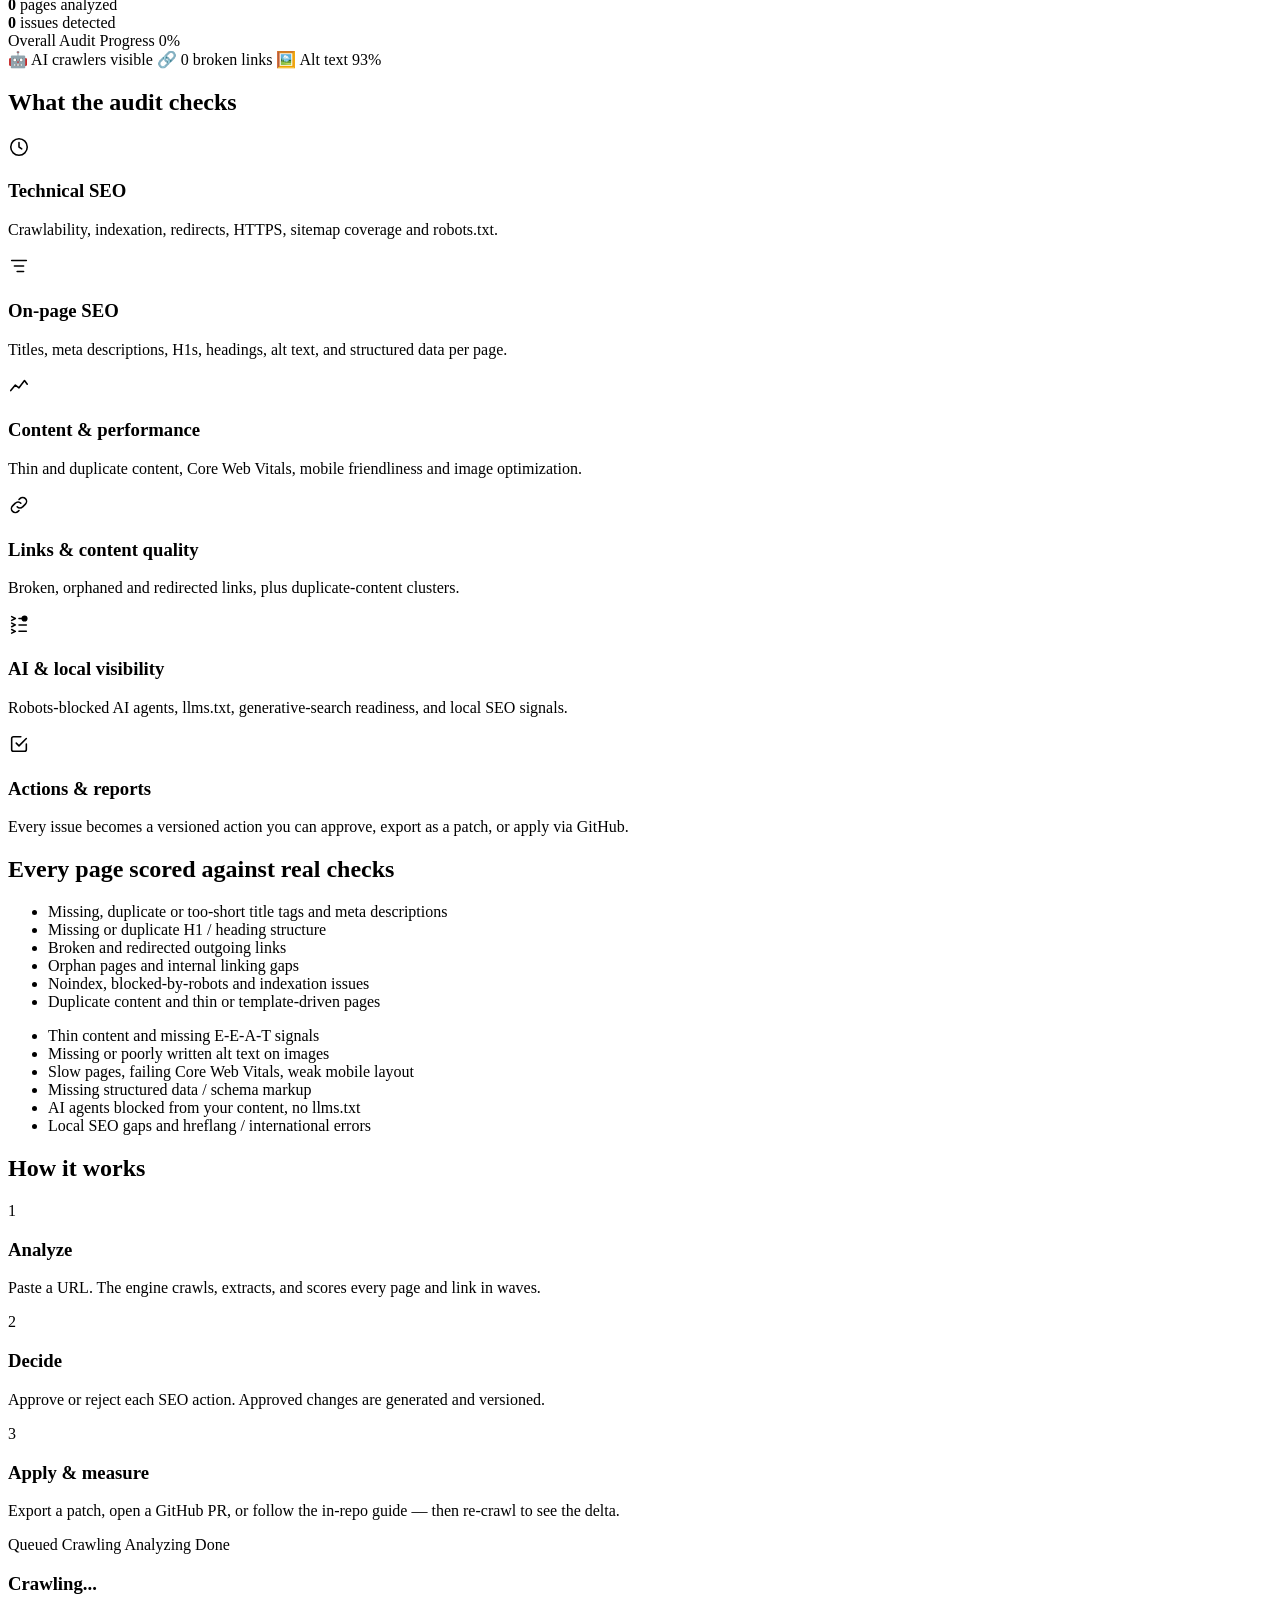
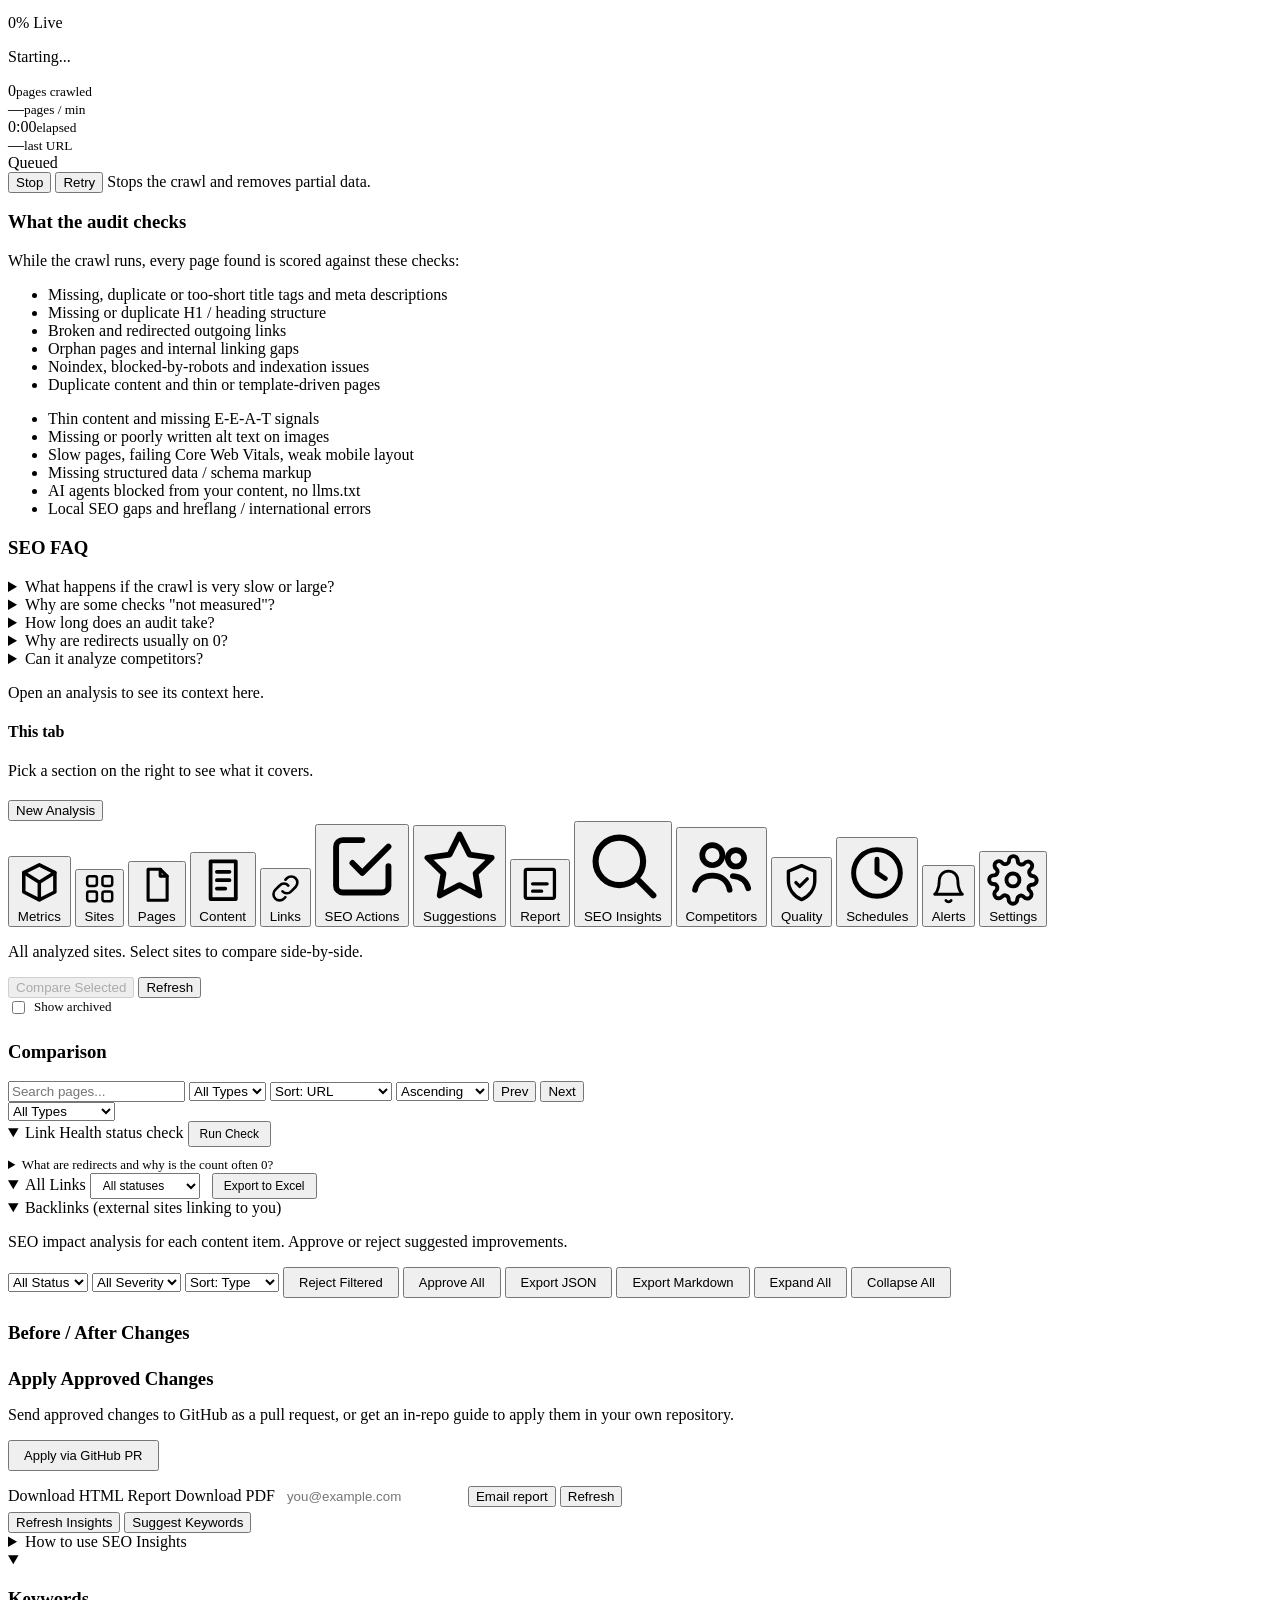
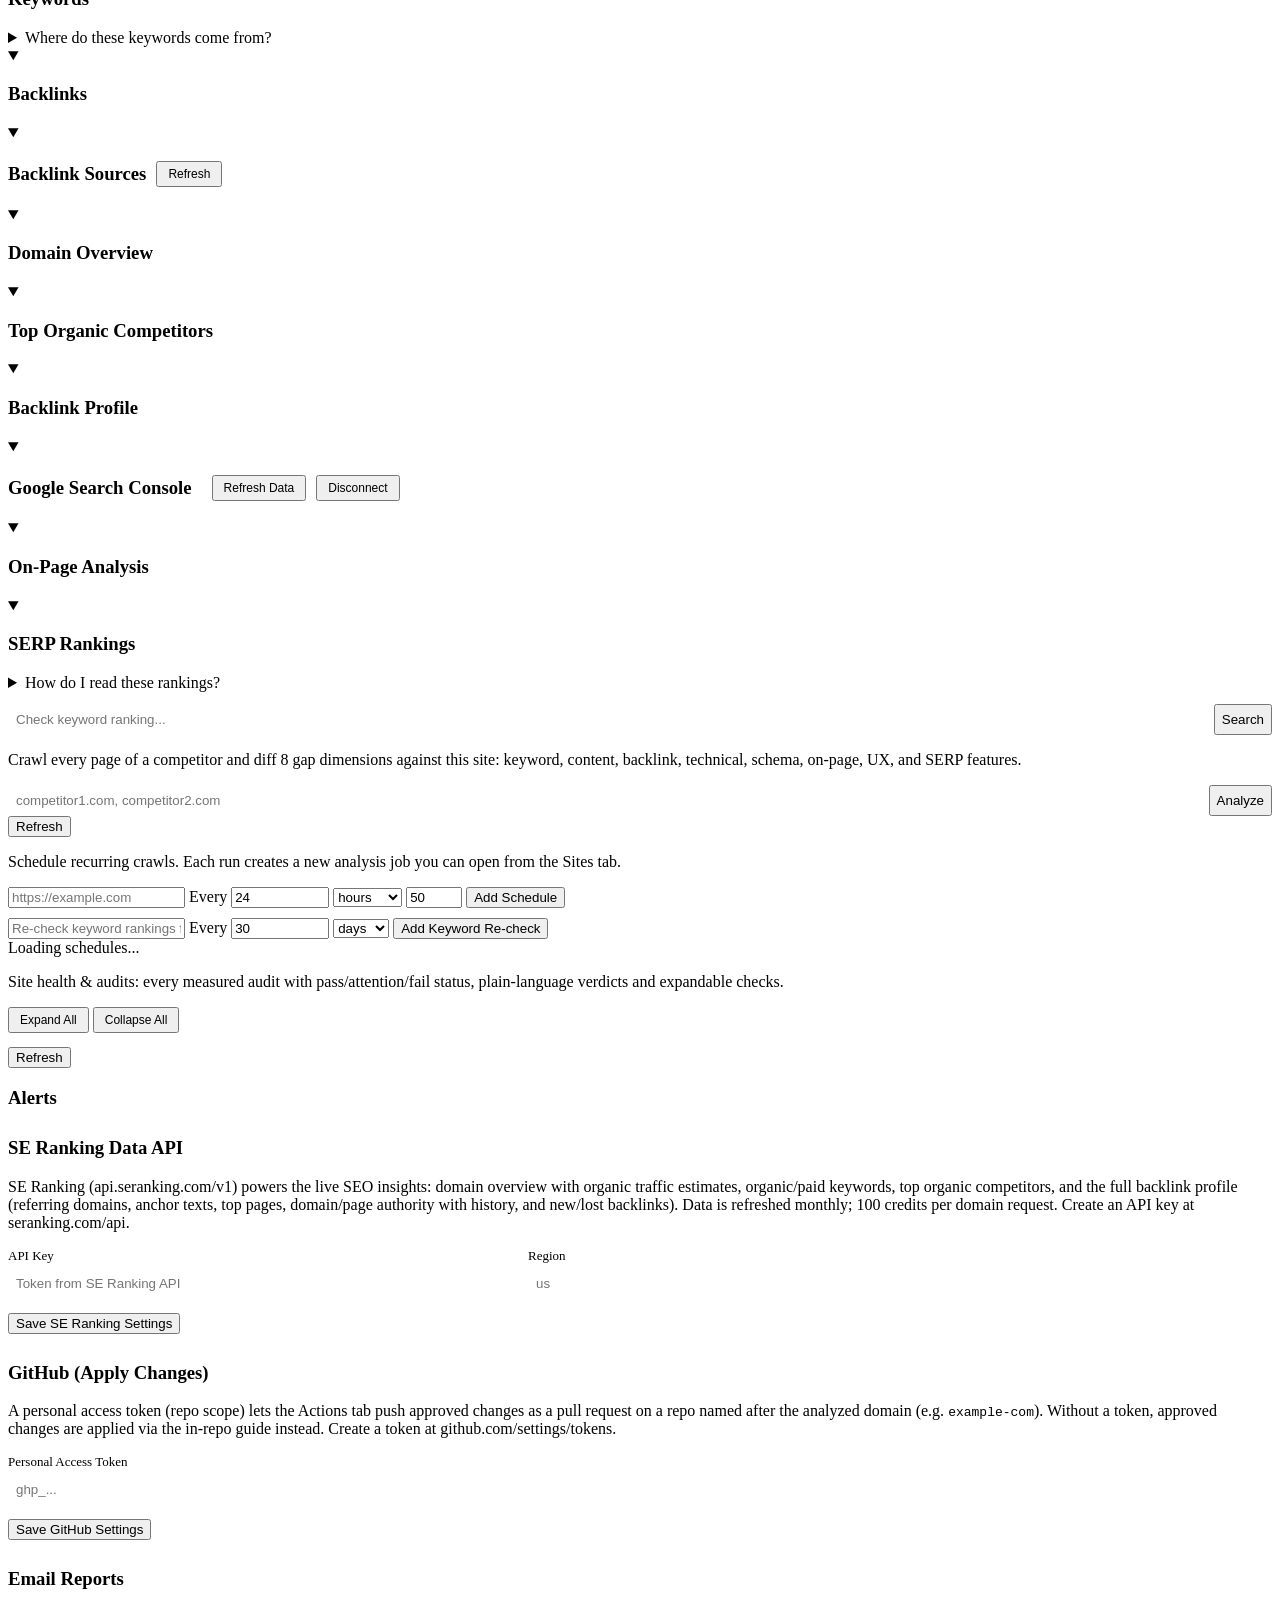
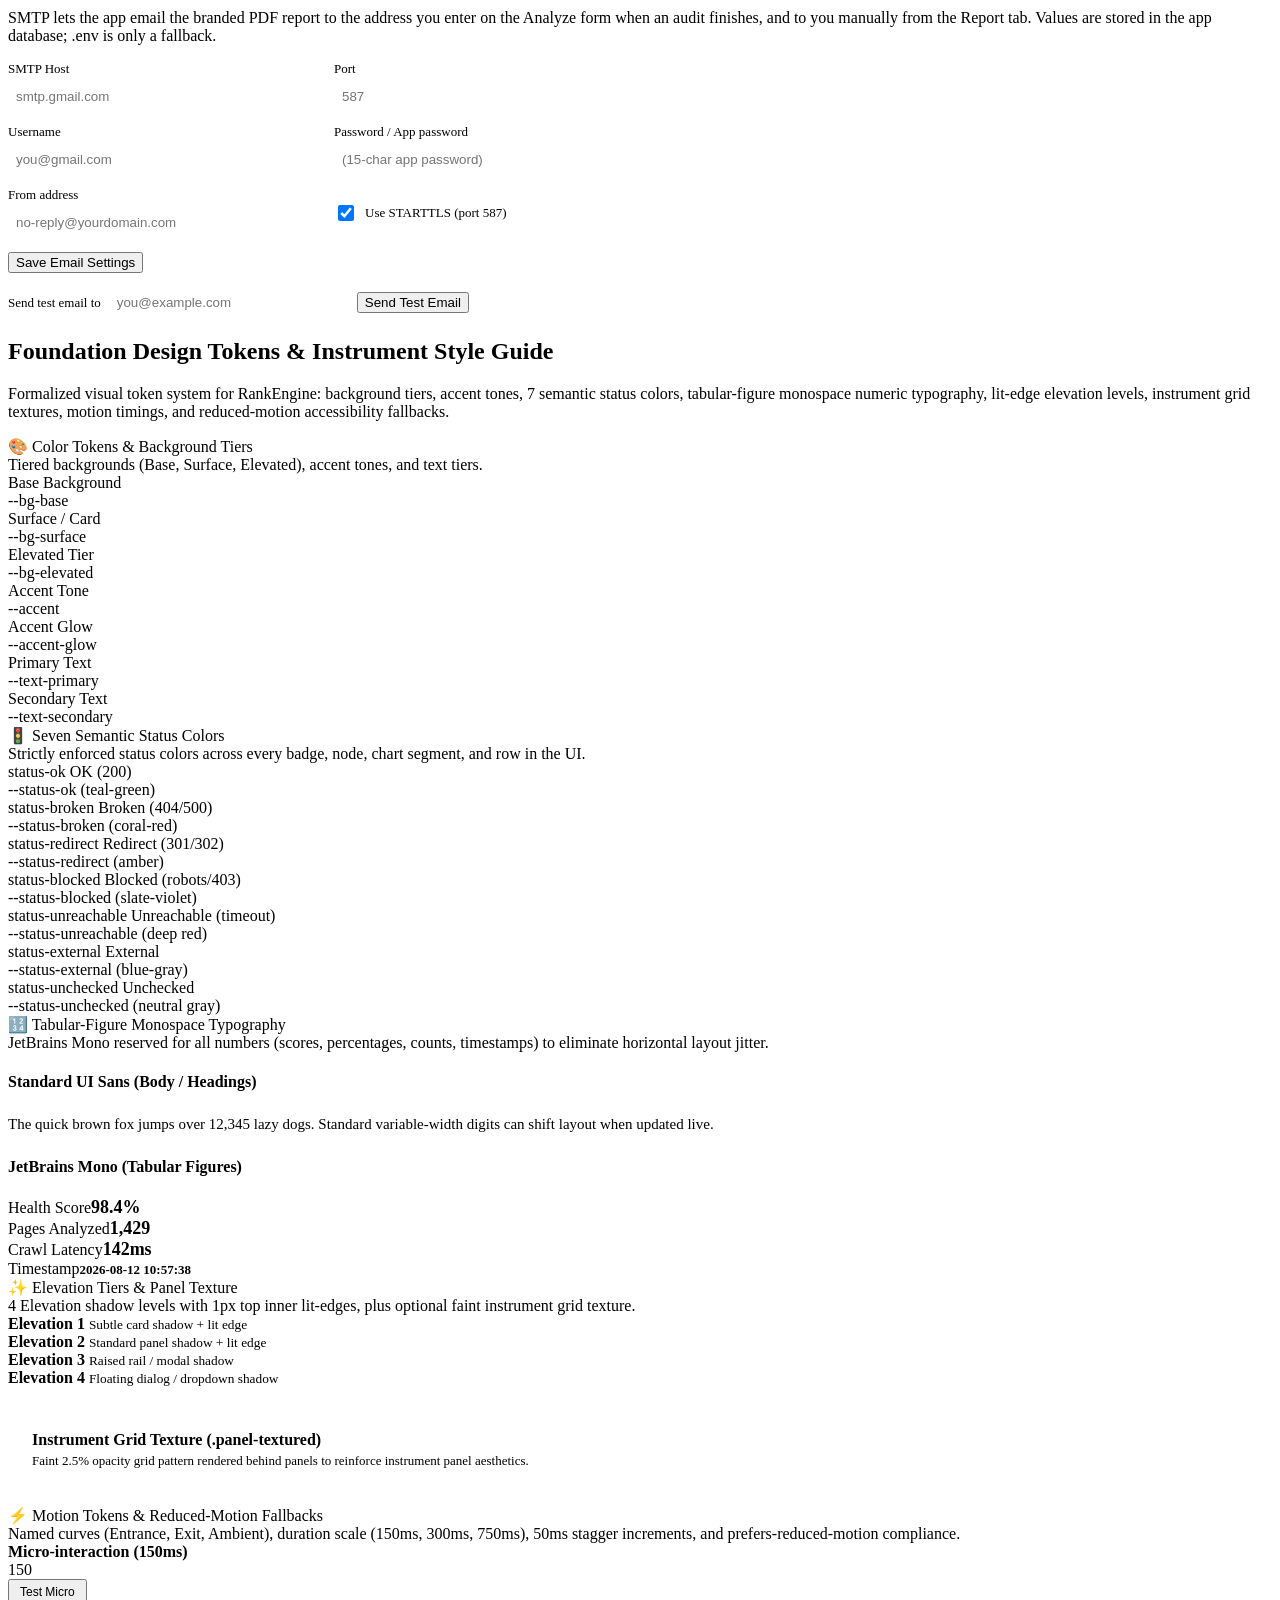
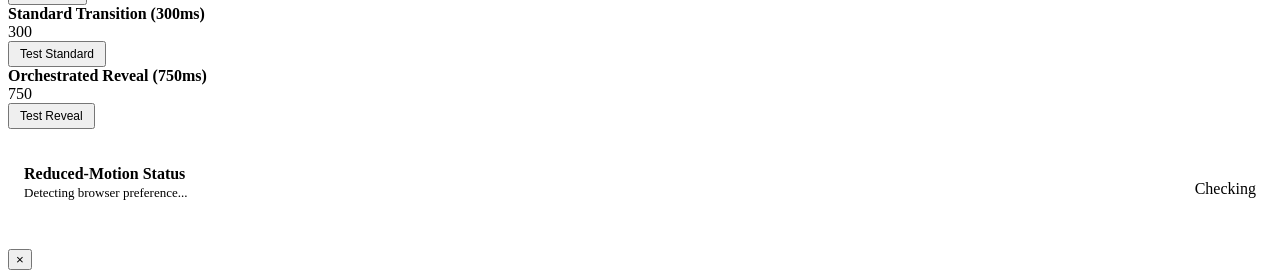
==== commit 819979b4: "feat: add new SEO analysis services and update backend and frontend components" ====
--- a/frontend/index.html
+++ b/frontend/index.html
@@ -741,7 +741,6 @@
               <button id="gsc-disconnect-btn" class="btn-secondary hidden" style="font-size:12px;padding:4px 10px" onclick="event.stopPropagation()">Disconnect</button>
             </h3>
           </summary>
-          <div id="gsc-connect" class="insights-card"></div>
           <div id="gsc-data" class="insights-card" style="margin-top:10px"></div>
         </details>
         <details class="insights-section" open id="insights-onpage">
@@ -827,31 +826,7 @@
       </div>
 
       <div class="tab-content hidden" id="tab-settings">
-        <div class="logs-section">
-          <h3>Google Search Console</h3>
-          <p class="section-desc">Set up Google OAuth credentials so any user can connect their own Search Console property. Create a Google Cloud OAuth client (Web application), enable the Search Console API, and add your callback redirect URI to its authorized redirects. These credentials are stored in the app database — end users never see them.</p>
-          <div class="insights-card" style="max-width:640px">
-            <div style="display:grid;gap:12px;grid-template-columns:1fr">
-              <label style="font-size:13px;color:var(--text-secondary);display:flex;flex-direction:column;gap:4px">
-                Client ID
-                <input type="text" id="gsc-client-id" class="settings-input" placeholder="1234-xxxx.apps.googleusercontent.com" style="padding:8px;border-radius:6px;border:1px solid var(--border);background:var(--bg-secondary);color:var(--text)">
-              </label>
-              <label style="font-size:13px;color:var(--text-secondary);display:flex;flex-direction:column;gap:4px">
-                Client Secret
-                <input type="password" id="gsc-client-secret" class="settings-input" placeholder="GOCSPX-..." style="padding:8px;border-radius:6px;border:1px solid var(--border);background:var(--bg-secondary);color:var(--text)">
-              </label>
-              <label style="font-size:13px;color:var(--text-secondary);display:flex;flex-direction:column;gap:4px">
-                Redirect URI <span id="gsc-redirect-current" style="font-size:12px;opacity:.8"></span>
-                <input type="text" id="gsc-redirect-uri" class="settings-input" placeholder="https://your-host/api/gsc/callback" style="padding:8px;border-radius:6px;border:1px solid var(--border);background:var(--bg-secondary);color:var(--text)">
-              </label>
-            </div>
-            <div style="margin-top:14px;display:flex;align-items:center;gap:12px">
-              <button id="gsc-settings-save" class="btn-primary">Save GSC Settings</button>
-              <span id="gsc-settings-status" class="count-label"></span>
-            </div>
-            <div id="gsc-settings-hint" class="service-error" style="margin-top:14px;display:none"></div>
-          </div>
-        </div>
+
 
         <div class="logs-section" style="margin-top:28px">
           <h3>SE Ranking Data API</h3>
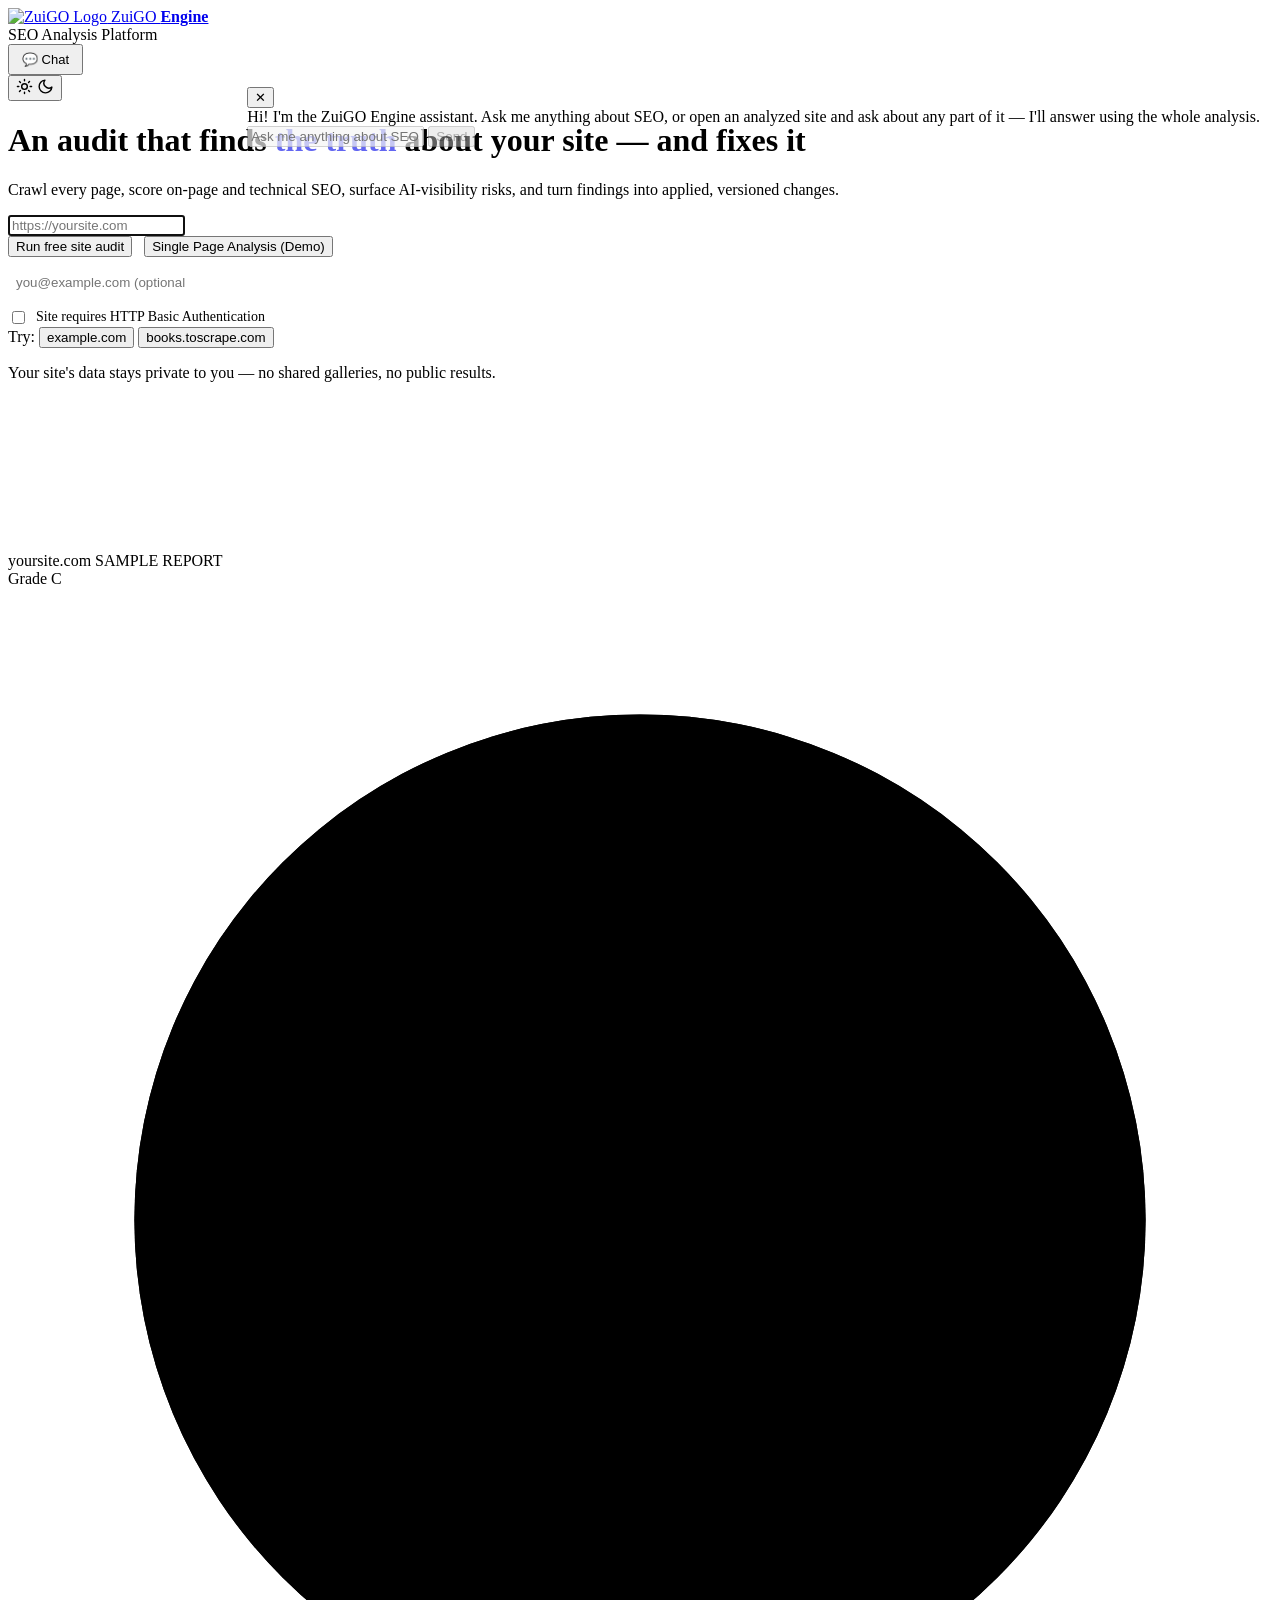
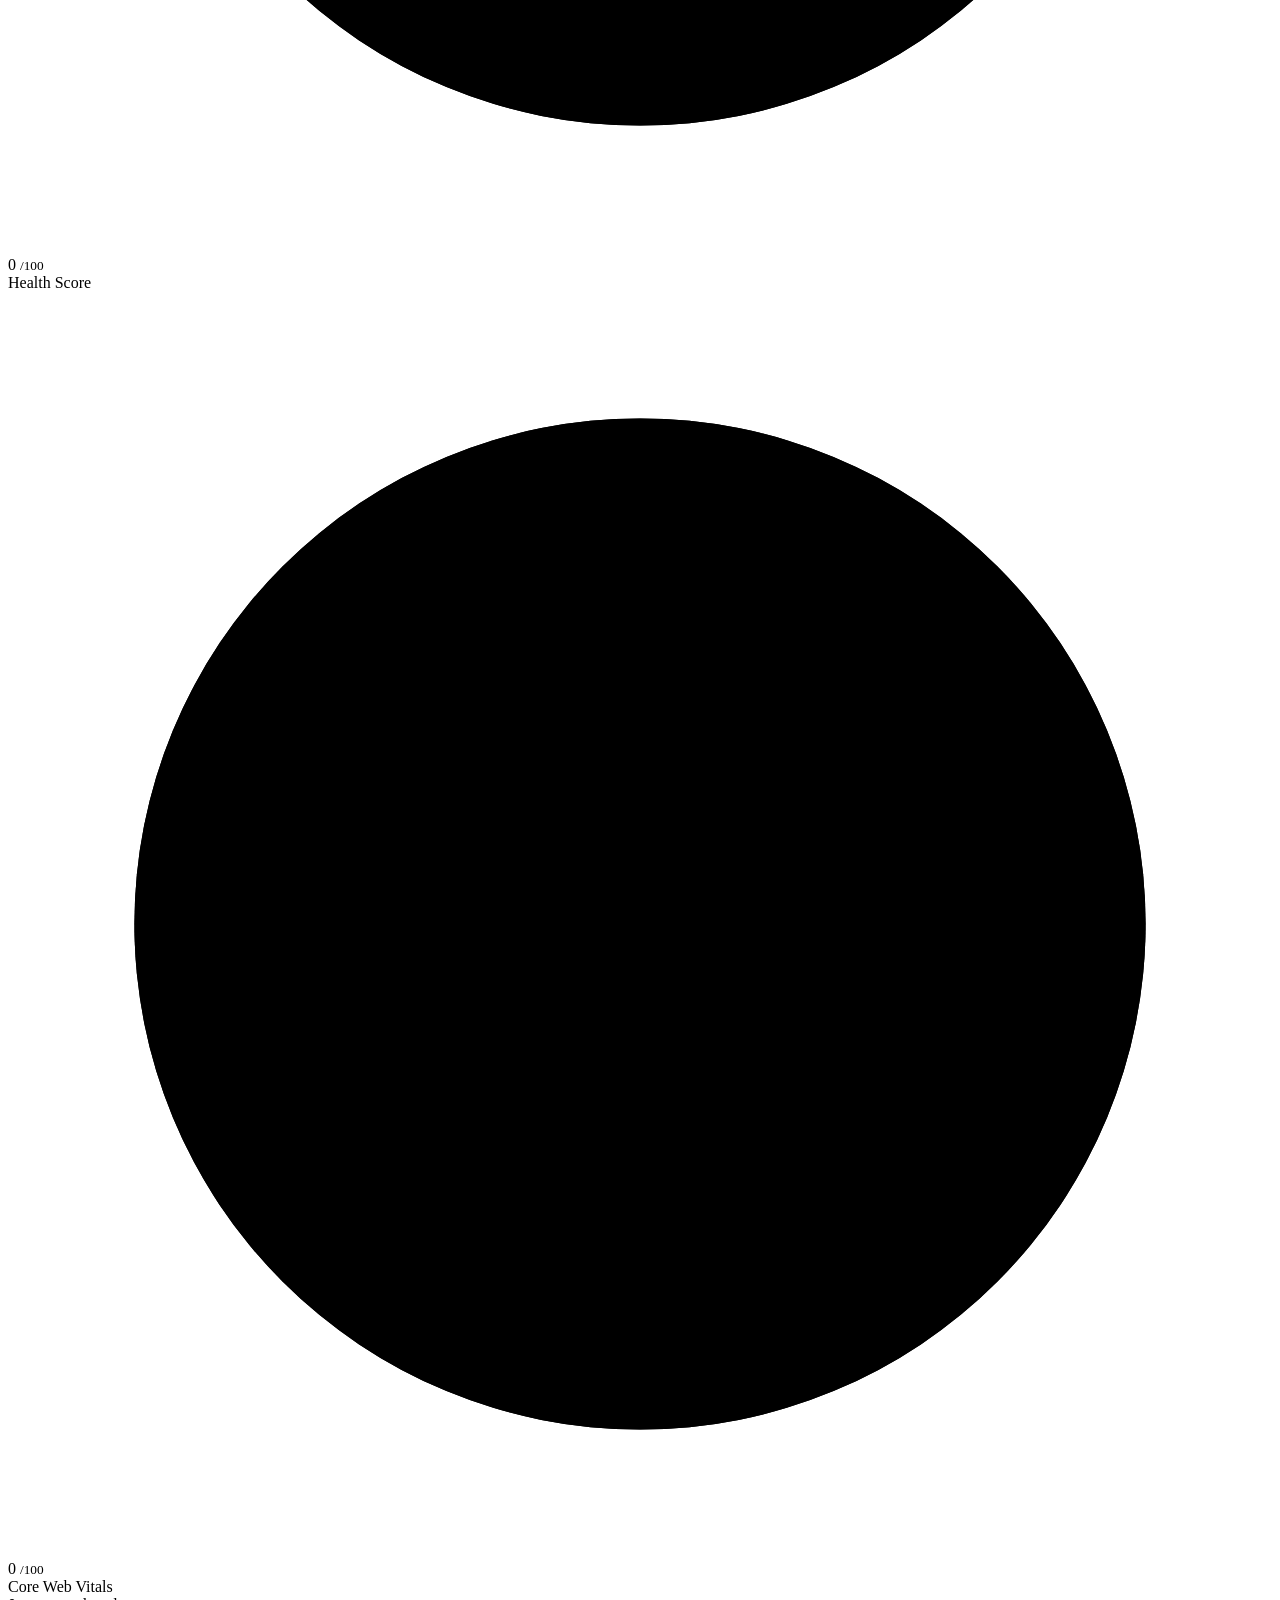
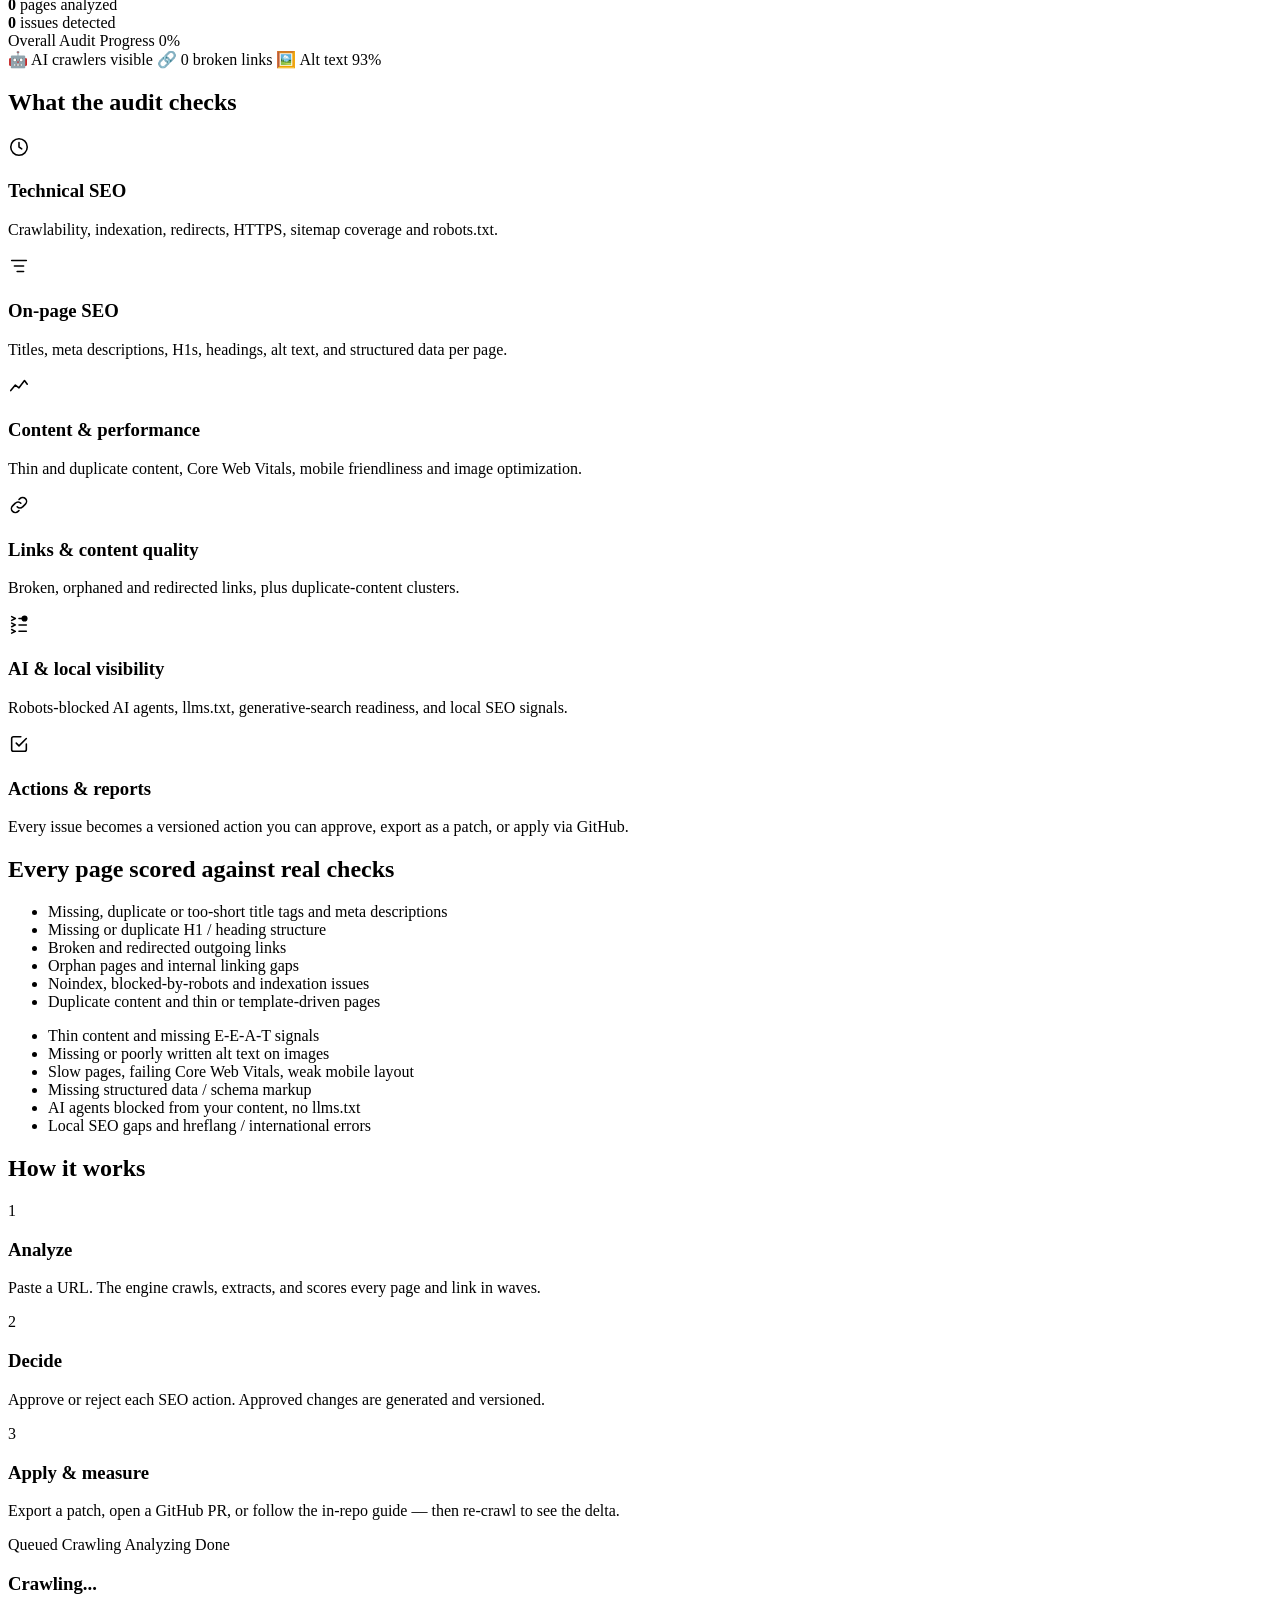
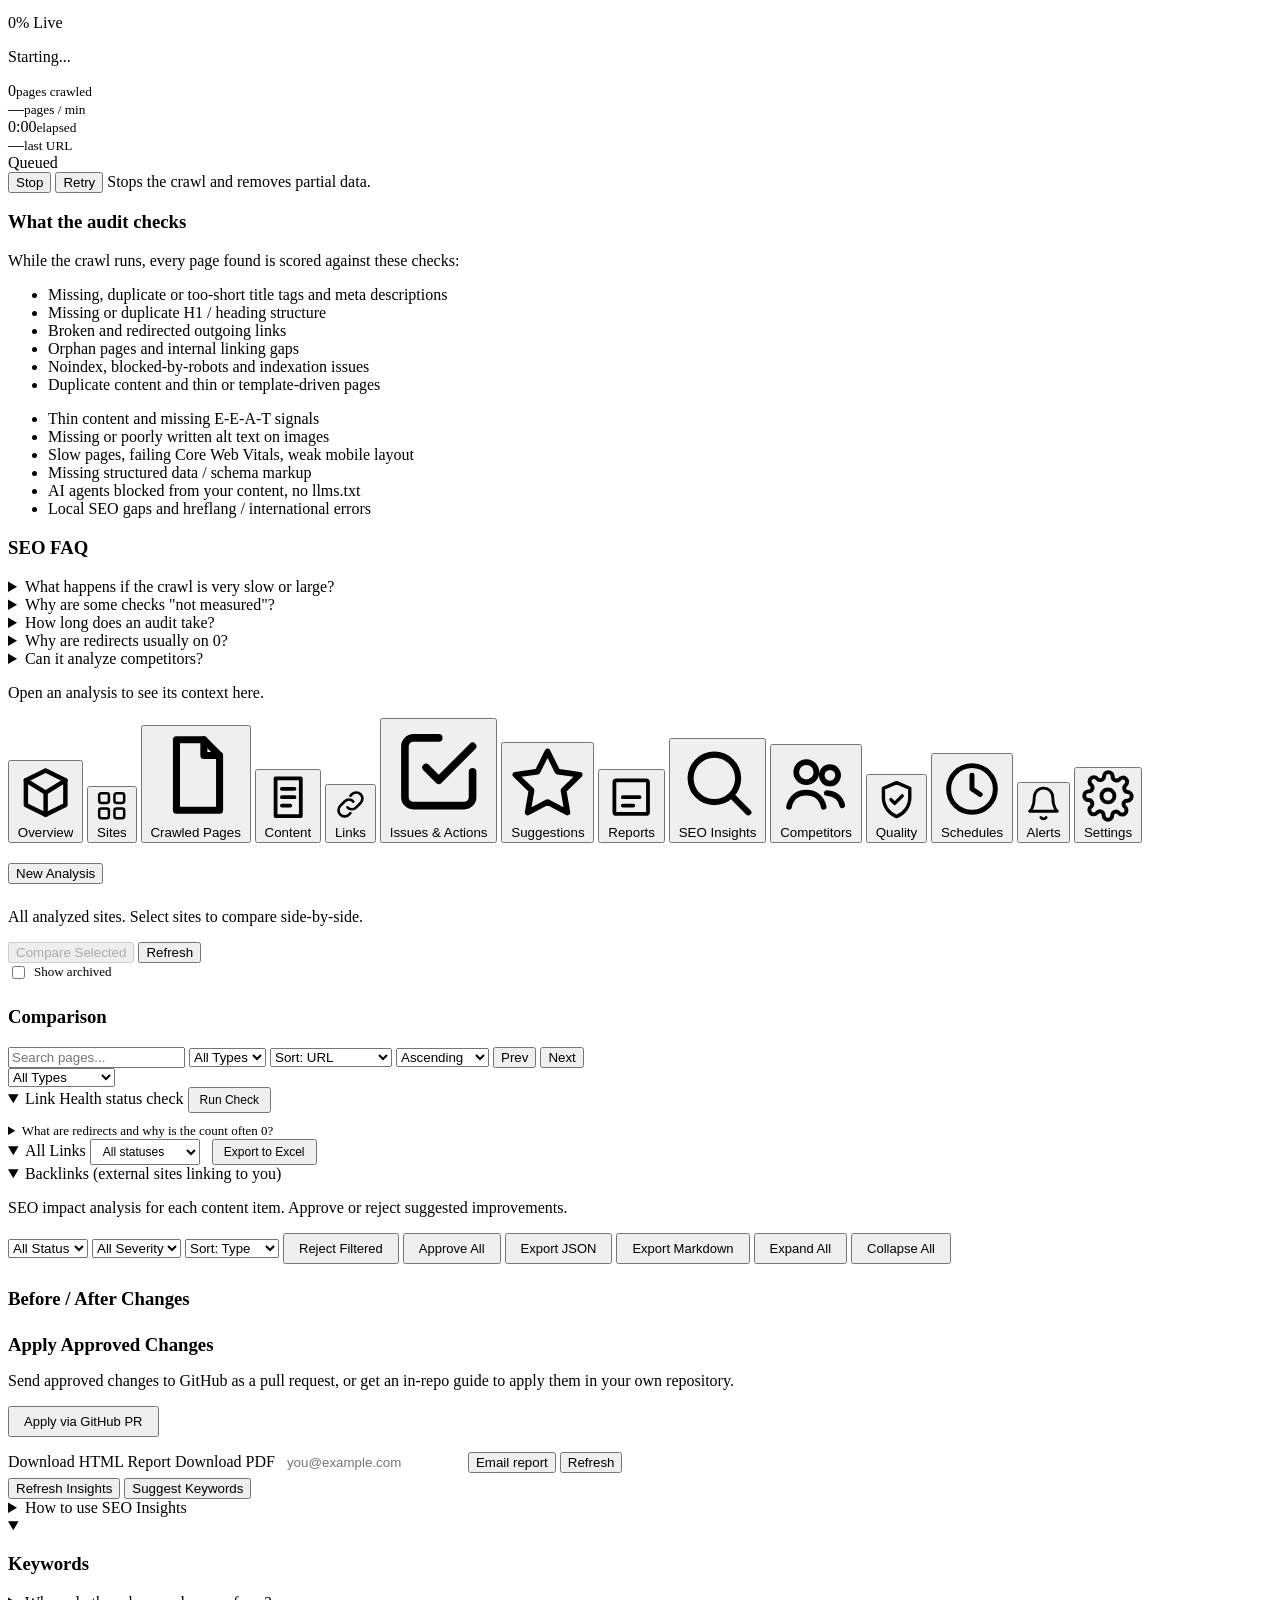
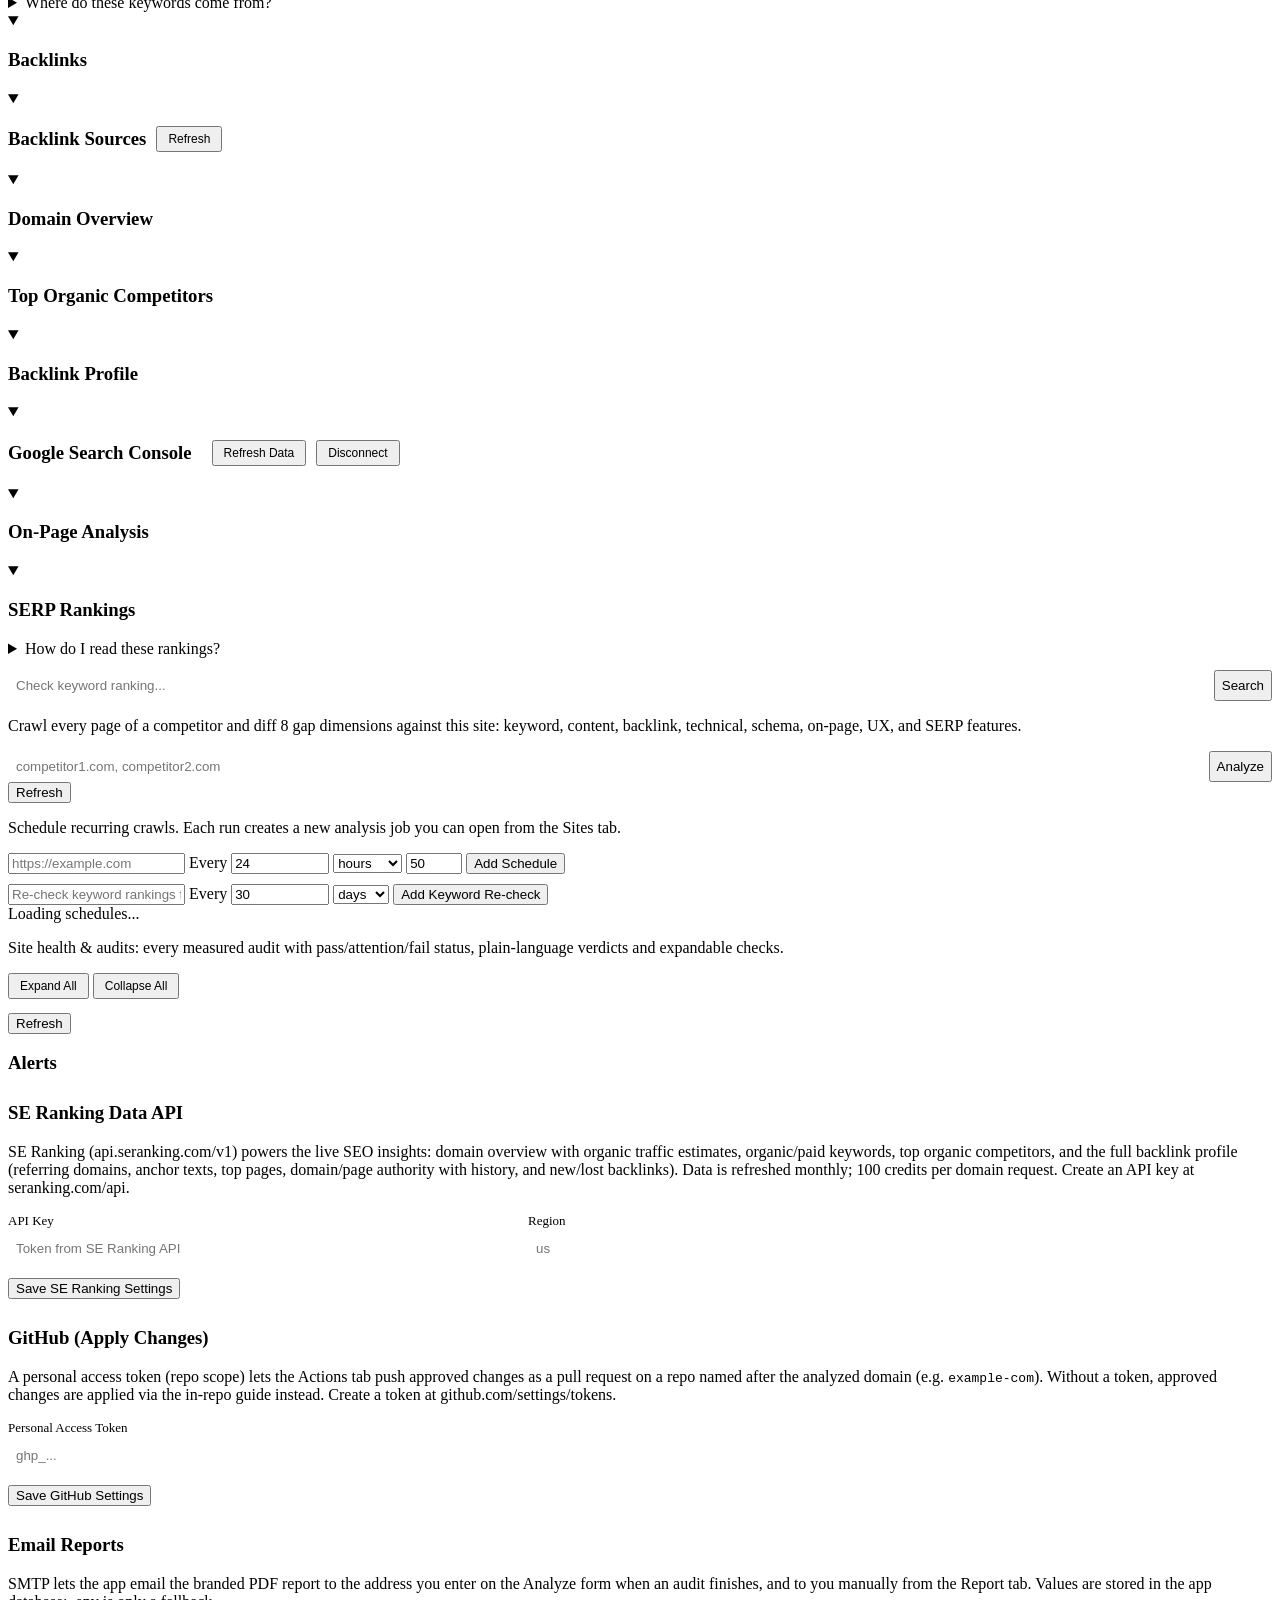
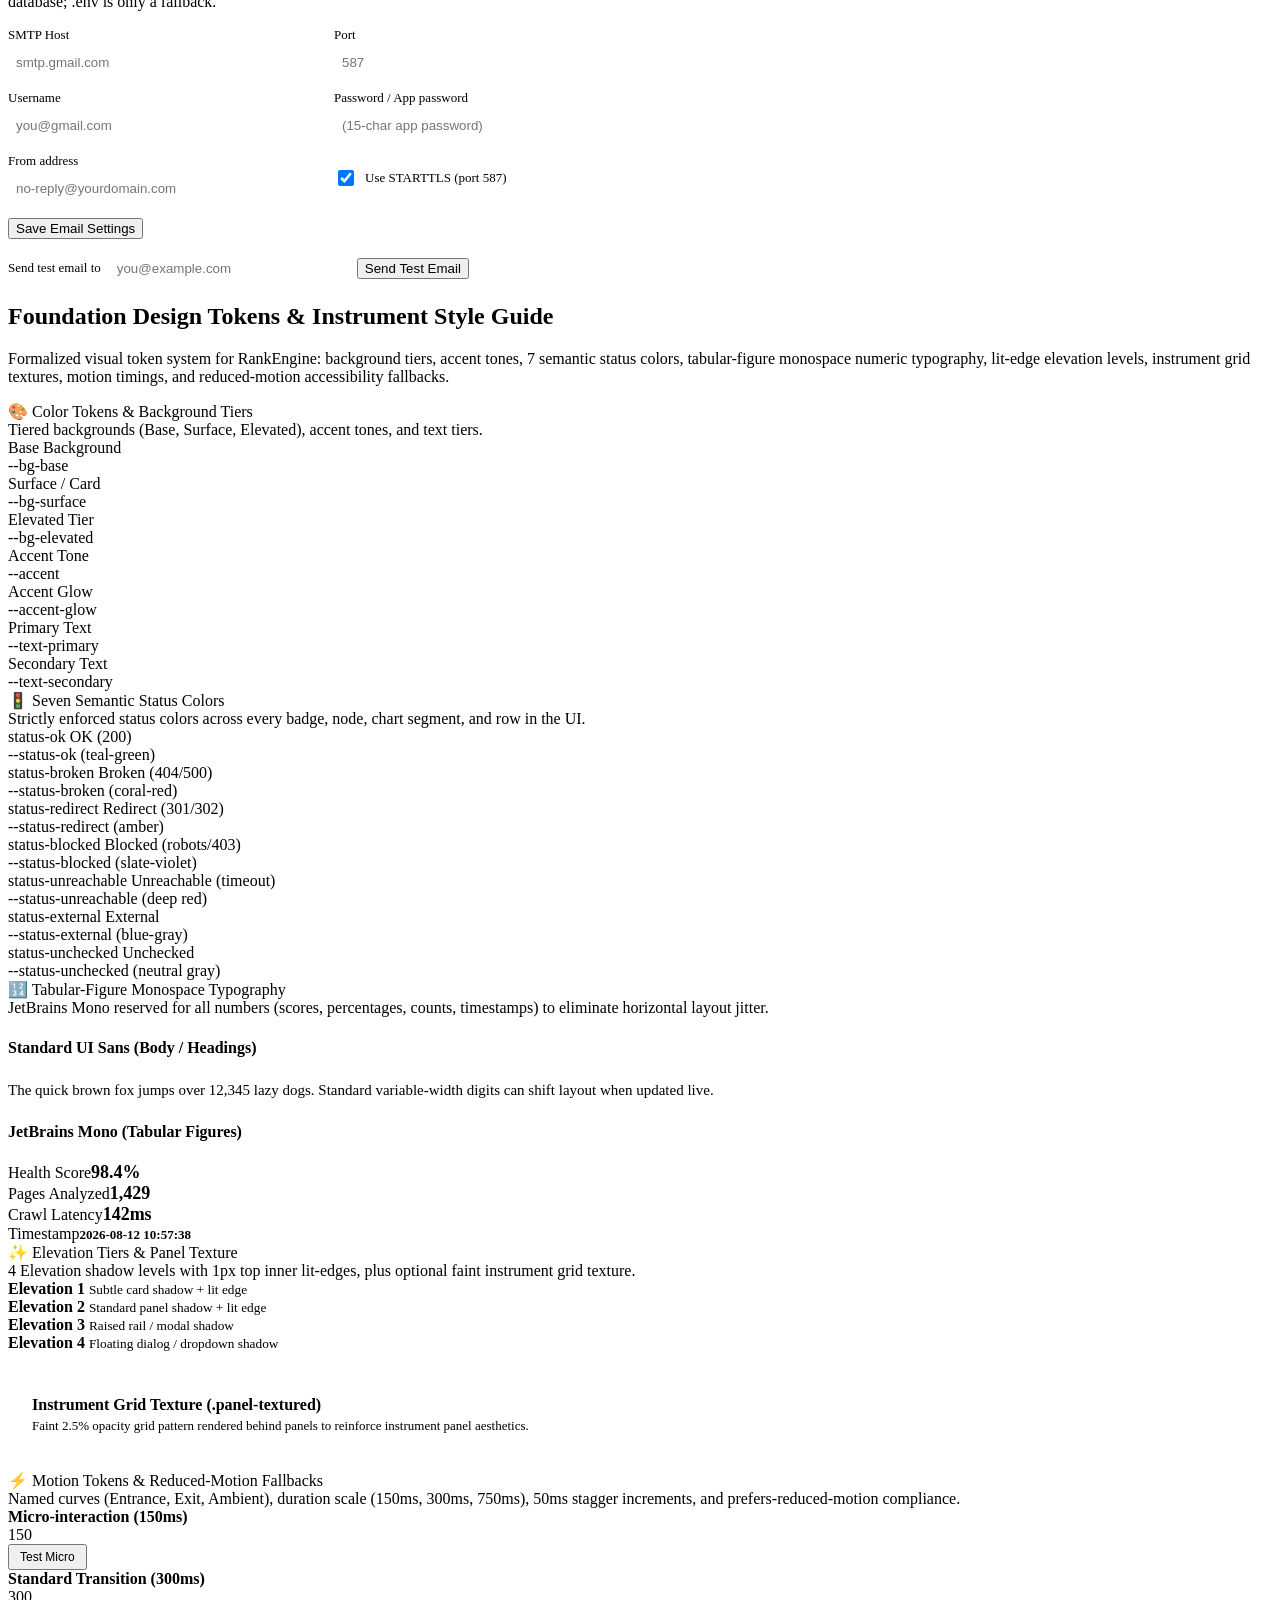
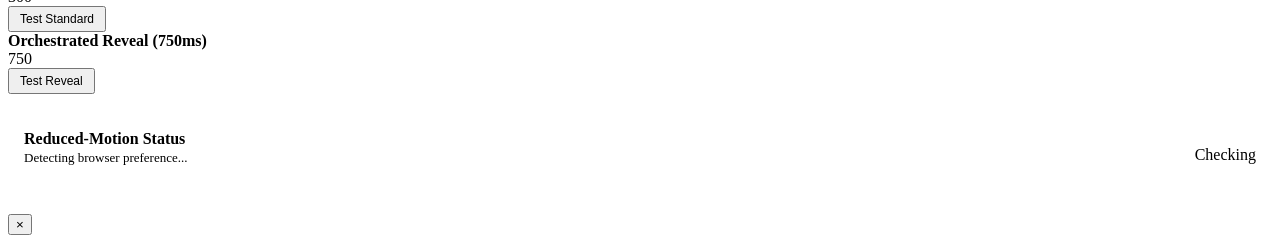
==== commit e38793ca: "feat: add UI radial gauges and evidence sections for freshness, brand, and citations analysis" ====
--- a/frontend/index.html
+++ b/frontend/index.html
@@ -376,12 +376,67 @@
         <section class="rail-section rail-job" id="rail-job">
           <p class="rail-empty">Open an analysis to see its context here.</p>
         </section>
-        <nav class="rail-section rail-nav" id="rail-nav" aria-label="Quick section navigation"></nav>
-        <section class="rail-section">
-          <h4 class="rail-title">This tab</h4>
-          <p id="rail-explain" class="rail-explain">Pick a section on the right to see what it covers.</p>
-          <div class="rail-tip" id="rail-tip"></div>
-        </section>
+        <nav class="tabs" id="tabs" aria-label="Dashboard sections">
+          <button class="tab active" data-tab="overview">
+            <svg viewBox="0 0 24 24" fill="none" stroke="currentColor" stroke-width="1.8" stroke-linecap="round" stroke-linejoin="round"><path d="M12 3l8 4v10l-8 4-8-4V7z"/><path d="M12 12l8-5M12 12l-8-5M12 12v9"/></svg>
+            <span>Overview</span>
+          </button>
+          <button class="tab" data-tab="sites">
+            <svg viewBox="0 0 24 24" fill="none" stroke="currentColor" stroke-width="1.8" stroke-linecap="round" stroke-linejoin="round"><rect x="3" y="3" width="7" height="7" rx="1.5"/><rect x="14" y="3" width="7" height="7" rx="1.5"/><rect x="3" y="14" width="7" height="7" rx="1.5"/><rect x="14" y="14" width="7" height="7" rx="1.5"/></svg>
+            <span>Sites</span>
+          </button>
+          <button class="tab" data-tab="pages">
+            <svg viewBox="0 0 24 24" fill="none" stroke="currentColor" stroke-width="1.8" stroke-linecap="round" stroke-linejoin="round"><path d="M7 3h7l4 4v14H7z"/><path d="M14 3v4h4"/></svg>
+            <span>Crawled Pages</span>
+          </button>
+          <button class="tab" data-tab="content">
+            <svg viewBox="0 0 24 24" fill="none" stroke="currentColor" stroke-width="1.8" stroke-linecap="round" stroke-linejoin="round"><path d="M6 3h12v18H6z"/><path d="M9 8h6M9 12h6M9 16h4"/></svg>
+            <span>Content</span>
+          </button>
+          <button class="tab" data-tab="links">
+            <svg viewBox="0 0 24 24" fill="none" stroke="currentColor" stroke-width="1.8" stroke-linecap="round" stroke-linejoin="round"><path d="M10 14a4 4 0 0 0 6 0l3-3a4 4 0 1 0-6-6l-1 1"/><path d="M14 10a4 4 0 0 0-6 0l-3 3a4 4 0 1 0 6 6l1-1"/></svg>
+            <span>Links</span>
+          </button>
+          <button class="tab" data-tab="actions">
+            <svg viewBox="0 0 24 24" fill="none" stroke="currentColor" stroke-width="1.8" stroke-linecap="round" stroke-linejoin="round"><path d="M9 11l3 3 8-8"/><path d="M20 12v6a2 2 0 0 1-2 2H6a2 2 0 0 1-2-2V6a2 2 0 0 1 2-2h6"/></svg>
+            <span>Issues & Actions</span>
+          </button>
+          <button class="tab" data-tab="suggestions">
+            <svg viewBox="0 0 24 24" fill="none" stroke="currentColor" stroke-width="1.8" stroke-linecap="round" stroke-linejoin="round"><polygon points="12 2 15.09 8.26 22 9.27 17 14.14 18.18 21.02 12 17.77 5.82 21.02 7 14.14 2 9.27 8.91 8.26 12 2"/></svg>
+            <span>Suggestions</span>
+          </button>
+          
+          <span class="tab-divider" role="separator"></span>
+          <button class="tab" data-tab="report">
+            <svg viewBox="0 0 24 24" fill="none" stroke="currentColor" stroke-width="1.8" stroke-linecap="round" stroke-linejoin="round"><path d="M5 4h14a1 1 0 0 1 1 1v14a1 1 0 0 1-1 1H5a1 1 0 0 1-1-1V5a1 1 0 0 1 1-1z"/><path d="M8 12h8M8 16h5"/></svg>
+            <span>Reports</span>
+          </button>
+          <button class="tab" data-tab="seo-insights">
+            <svg viewBox="0 0 24 24" fill="none" stroke="currentColor" stroke-width="1.8" stroke-linecap="round" stroke-linejoin="round"><circle cx="11" cy="11" r="7"/><path d="M21 21l-4.3-4.3"/></svg>
+            <span>SEO Insights</span>
+          </button>
+          <button class="tab" data-tab="competitors">
+            <svg viewBox="0 0 24 24" fill="none" stroke="currentColor" stroke-width="1.8" stroke-linecap="round" stroke-linejoin="round"><circle cx="9" cy="8" r="3.2"/><path d="M3.5 19c.6-3 2.8-4.5 5.5-4.5s4.9 1.5 5.5 4.5"/><circle cx="16.5" cy="9" r="2.6"/><path d="M15.5 14.6c2.4.2 4.3 1.5 4.9 3.9"/></svg>
+            <span>Competitors</span>
+          </button>
+          <button class="tab" data-tab="quality">
+            <svg viewBox="0 0 24 24" fill="none" stroke="currentColor" stroke-width="1.8" stroke-linecap="round" stroke-linejoin="round"><path d="M12 3l7 3v5c0 4.5-3 8.5-7 10-4-1.5-7-5.5-7-10V6z"/><path d="M9 12l2 2 4-4"/></svg>
+            <span>Quality</span>
+          </button>
+          <span class="tab-divider" role="separator"></span>
+          <button class="tab" data-tab="schedules">
+            <svg viewBox="0 0 24 24" fill="none" stroke="currentColor" stroke-width="1.8" stroke-linecap="round" stroke-linejoin="round"><circle cx="12" cy="12" r="8.5"/><path d="M12 7v5l3 2"/></svg>
+            <span>Schedules</span>
+          </button>
+          <button class="tab" data-tab="logs">
+            <svg viewBox="0 0 24 24" fill="none" stroke="currentColor" stroke-width="1.8" stroke-linecap="round" stroke-linejoin="round"><path d="M18 8a6 6 0 1 0-12 0c0 7-3 9-3 9h18s-3-2-3-9"/><path d="M10.3 21a2 2 0 0 0 3.4 0"/></svg>
+            <span>Alerts</span>
+          </button>
+          <button class="tab" data-tab="settings">
+            <svg viewBox="0 0 24 24" fill="none" stroke="currentColor" stroke-width="1.8" stroke-linecap="round" stroke-linejoin="round"><circle cx="12" cy="12" r="3"/><path d="M19.4 15a1.7 1.7 0 0 0 .3 1.9l.1.1a2 2 0 1 1-2.8 2.8l-.1-.1a1.7 1.7 0 0 0-1.9-.3 1.7 1.7 0 0 0-1 1.5V21a2 2 0 1 1-4 0v-.2a1.7 1.7 0 0 0-1-1.5 1.7 1.7 0 0 0-1.9.3l-.1.1a2 2 0 1 1-2.8-2.8l.1-.1a1.7 1.7 0 0 0 .3-1.9 1.7 1.7 0 0 0-1.5-1H3a2 2 0 1 1 0-4h.2a1.7 1.7 0 0 0 1.5-1 1.7 1.7 0 0 0-.3-1.9l-.1-.1a2 2 0 1 1 2.8-2.8l.1.1a1.7 1.7 0 0 0 1.9.3h.1a1.7 1.7 0 0 0 1-1.5V3a2 2 0 1 1 4 0v.2a1.7 1.7 0 0 0 1 1.5h.1a1.7 1.7 0 0 0 1.9-.3l.1-.1a2 2 0 1 1 2.8 2.8l-.1.1a1.7 1.7 0 0 0-.3 1.9v.1a1.7 1.7 0 0 0 1.5 1H21a2 2 0 1 1 0 4h-.2a1.7 1.7 0 0 0-1.5 1z"/></svg>
+            <span>Settings</span>
+          </button>
+        </nav>
       </aside>
 
     <div id="results-section" class="results-section hidden">
@@ -395,73 +450,14 @@
         </div>
       </div>
 
-      <nav class="tabs" id="tabs" aria-label="Dashboard sections">
-        <button class="tab active" data-tab="overview">
-          <svg viewBox="0 0 24 24" fill="none" stroke="currentColor" stroke-width="1.8" stroke-linecap="round" stroke-linejoin="round"><path d="M12 3l8 4v10l-8 4-8-4V7z"/><path d="M12 12l8-5M12 12l-8-5M12 12v9"/></svg>
-          <span>Metrics</span>
-        </button>
-        <button class="tab" data-tab="sites">
-          <svg viewBox="0 0 24 24" fill="none" stroke="currentColor" stroke-width="1.8" stroke-linecap="round" stroke-linejoin="round"><rect x="3" y="3" width="7" height="7" rx="1.5"/><rect x="14" y="3" width="7" height="7" rx="1.5"/><rect x="3" y="14" width="7" height="7" rx="1.5"/><rect x="14" y="14" width="7" height="7" rx="1.5"/></svg>
-          <span>Sites</span>
-        </button>
-        <button class="tab" data-tab="pages">
-          <svg viewBox="0 0 24 24" fill="none" stroke="currentColor" stroke-width="1.8" stroke-linecap="round" stroke-linejoin="round"><path d="M7 3h7l4 4v14H7z"/><path d="M14 3v4h4"/></svg>
-          <span>Pages</span>
-        </button>
-        <button class="tab" data-tab="content">
-          <svg viewBox="0 0 24 24" fill="none" stroke="currentColor" stroke-width="1.8" stroke-linecap="round" stroke-linejoin="round"><path d="M6 3h12v18H6z"/><path d="M9 8h6M9 12h6M9 16h4"/></svg>
-          <span>Content</span>
-        </button>
-        <button class="tab" data-tab="links">
-          <svg viewBox="0 0 24 24" fill="none" stroke="currentColor" stroke-width="1.8" stroke-linecap="round" stroke-linejoin="round"><path d="M10 14a4 4 0 0 0 6 0l3-3a4 4 0 1 0-6-6l-1 1"/><path d="M14 10a4 4 0 0 0-6 0l-3 3a4 4 0 1 0 6 6l1-1"/></svg>
-          <span>Links</span>
-        </button>
-        <button class="tab" data-tab="actions">
-          <svg viewBox="0 0 24 24" fill="none" stroke="currentColor" stroke-width="1.8" stroke-linecap="round" stroke-linejoin="round"><path d="M9 11l3 3 8-8"/><path d="M20 12v6a2 2 0 0 1-2 2H6a2 2 0 0 1-2-2V6a2 2 0 0 1 2-2h6"/></svg>
-          <span>SEO Actions</span>
-        </button>
-        <button class="tab" data-tab="suggestions">
-          <svg viewBox="0 0 24 24" fill="none" stroke="currentColor" stroke-width="1.8" stroke-linecap="round" stroke-linejoin="round"><polygon points="12 2 15.09 8.26 22 9.27 17 14.14 18.18 21.02 12 17.77 5.82 21.02 7 14.14 2 9.27 8.91 8.26 12 2"/></svg>
-          <span>Suggestions</span>
-        </button>
-        
-        <span class="tab-divider" role="separator"></span>
-        <button class="tab" data-tab="report">
-          <svg viewBox="0 0 24 24" fill="none" stroke="currentColor" stroke-width="1.8" stroke-linecap="round" stroke-linejoin="round"><path d="M5 4h14a1 1 0 0 1 1 1v14a1 1 0 0 1-1 1H5a1 1 0 0 1-1-1V5a1 1 0 0 1 1-1z"/><path d="M8 12h8M8 16h5"/></svg>
-          <span>Report</span>
-        </button>
-        <button class="tab" data-tab="seo-insights">
-          <svg viewBox="0 0 24 24" fill="none" stroke="currentColor" stroke-width="1.8" stroke-linecap="round" stroke-linejoin="round"><circle cx="11" cy="11" r="7"/><path d="M21 21l-4.3-4.3"/></svg>
-          <span>SEO Insights</span>
-        </button>
-        <button class="tab" data-tab="competitors">
-          <svg viewBox="0 0 24 24" fill="none" stroke="currentColor" stroke-width="1.8" stroke-linecap="round" stroke-linejoin="round"><circle cx="9" cy="8" r="3.2"/><path d="M3.5 19c.6-3 2.8-4.5 5.5-4.5s4.9 1.5 5.5 4.5"/><circle cx="16.5" cy="9" r="2.6"/><path d="M15.5 14.6c2.4.2 4.3 1.5 4.9 3.9"/></svg>
-          <span>Competitors</span>
-        </button>
-        <button class="tab" data-tab="quality">
-          <svg viewBox="0 0 24 24" fill="none" stroke="currentColor" stroke-width="1.8" stroke-linecap="round" stroke-linejoin="round"><path d="M12 3l7 3v5c0 4.5-3 8.5-7 10-4-1.5-7-5.5-7-10V6z"/><path d="M9 12l2 2 4-4"/></svg>
-          <span>Quality</span>
-        </button>
-        <span class="tab-divider" role="separator"></span>
-        <button class="tab" data-tab="schedules">
-          <svg viewBox="0 0 24 24" fill="none" stroke="currentColor" stroke-width="1.8" stroke-linecap="round" stroke-linejoin="round"><circle cx="12" cy="12" r="8.5"/><path d="M12 7v5l3 2"/></svg>
-          <span>Schedules</span>
-        </button>
-        <button class="tab" data-tab="logs">
-          <svg viewBox="0 0 24 24" fill="none" stroke="currentColor" stroke-width="1.8" stroke-linecap="round" stroke-linejoin="round"><path d="M18 8a6 6 0 1 0-12 0c0 7-3 9-3 9h18s-3-2-3-9"/><path d="M10.3 21a2 2 0 0 0 3.4 0"/></svg>
-          <span>Alerts</span>
-        </button>
-        <button class="tab" data-tab="settings">
-          <svg viewBox="0 0 24 24" fill="none" stroke="currentColor" stroke-width="1.8" stroke-linecap="round" stroke-linejoin="round"><circle cx="12" cy="12" r="3"/><path d="M19.4 15a1.7 1.7 0 0 0 .3 1.9l.1.1a2 2 0 1 1-2.8 2.8l-.1-.1a1.7 1.7 0 0 0-1.9-.3 1.7 1.7 0 0 0-1 1.5V21a2 2 0 1 1-4 0v-.2a1.7 1.7 0 0 0-1-1.5 1.7 1.7 0 0 0-1.9.3l-.1.1a2 2 0 1 1-2.8-2.8l.1-.1a1.7 1.7 0 0 0 .3-1.9 1.7 1.7 0 0 0-1.5-1H3a2 2 0 1 1 0-4h.2a1.7 1.7 0 0 0 1.5-1 1.7 1.7 0 0 0-.3-1.9l-.1-.1a2 2 0 1 1 2.8-2.8l.1.1a1.7 1.7 0 0 0 1.9.3h.1a1.7 1.7 0 0 0 1-1.5V3a2 2 0 1 1 4 0v.2a1.7 1.7 0 0 0 1 1.5h.1a1.7 1.7 0 0 0 1.9-.3l.1-.1a2 2 0 1 1 2.8 2.8l-.1.1a1.7 1.7 0 0 0-.3 1.9v.1a1.7 1.7 0 0 0 1.5 1H21a2 2 0 1 1 0 4h-.2a1.7 1.7 0 0 0-1.5 1z"/></svg>
-          <span>Settings</span>
-        </button>
-      </nav>
+      <!-- Tabs were moved to the left sidebar -->
 
 
 
       <div class="tab-content" id="tab-overview">
         <div class="stats-grid" id="overview-stats"><div class="skeleton skeleton-card skeleton-sm"></div><div class="skeleton skeleton-card skeleton-sm"></div><div class="skeleton skeleton-card skeleton-sm"></div><div class="skeleton skeleton-card skeleton-sm"></div></div>
         <div class="content-breakdown" id="content-breakdown"></div>
+        <div id="overview-evidence" style="margin-top:24px"></div>
         <div class="stats-grid" id="overview-flows" style="margin-top:16px;grid-template-columns:repeat(1,1fr)"></div>
         <div id="overview-exec" style="margin-top:16px"></div>
         <div id="overview-health" style="margin-top:16px"></div>
